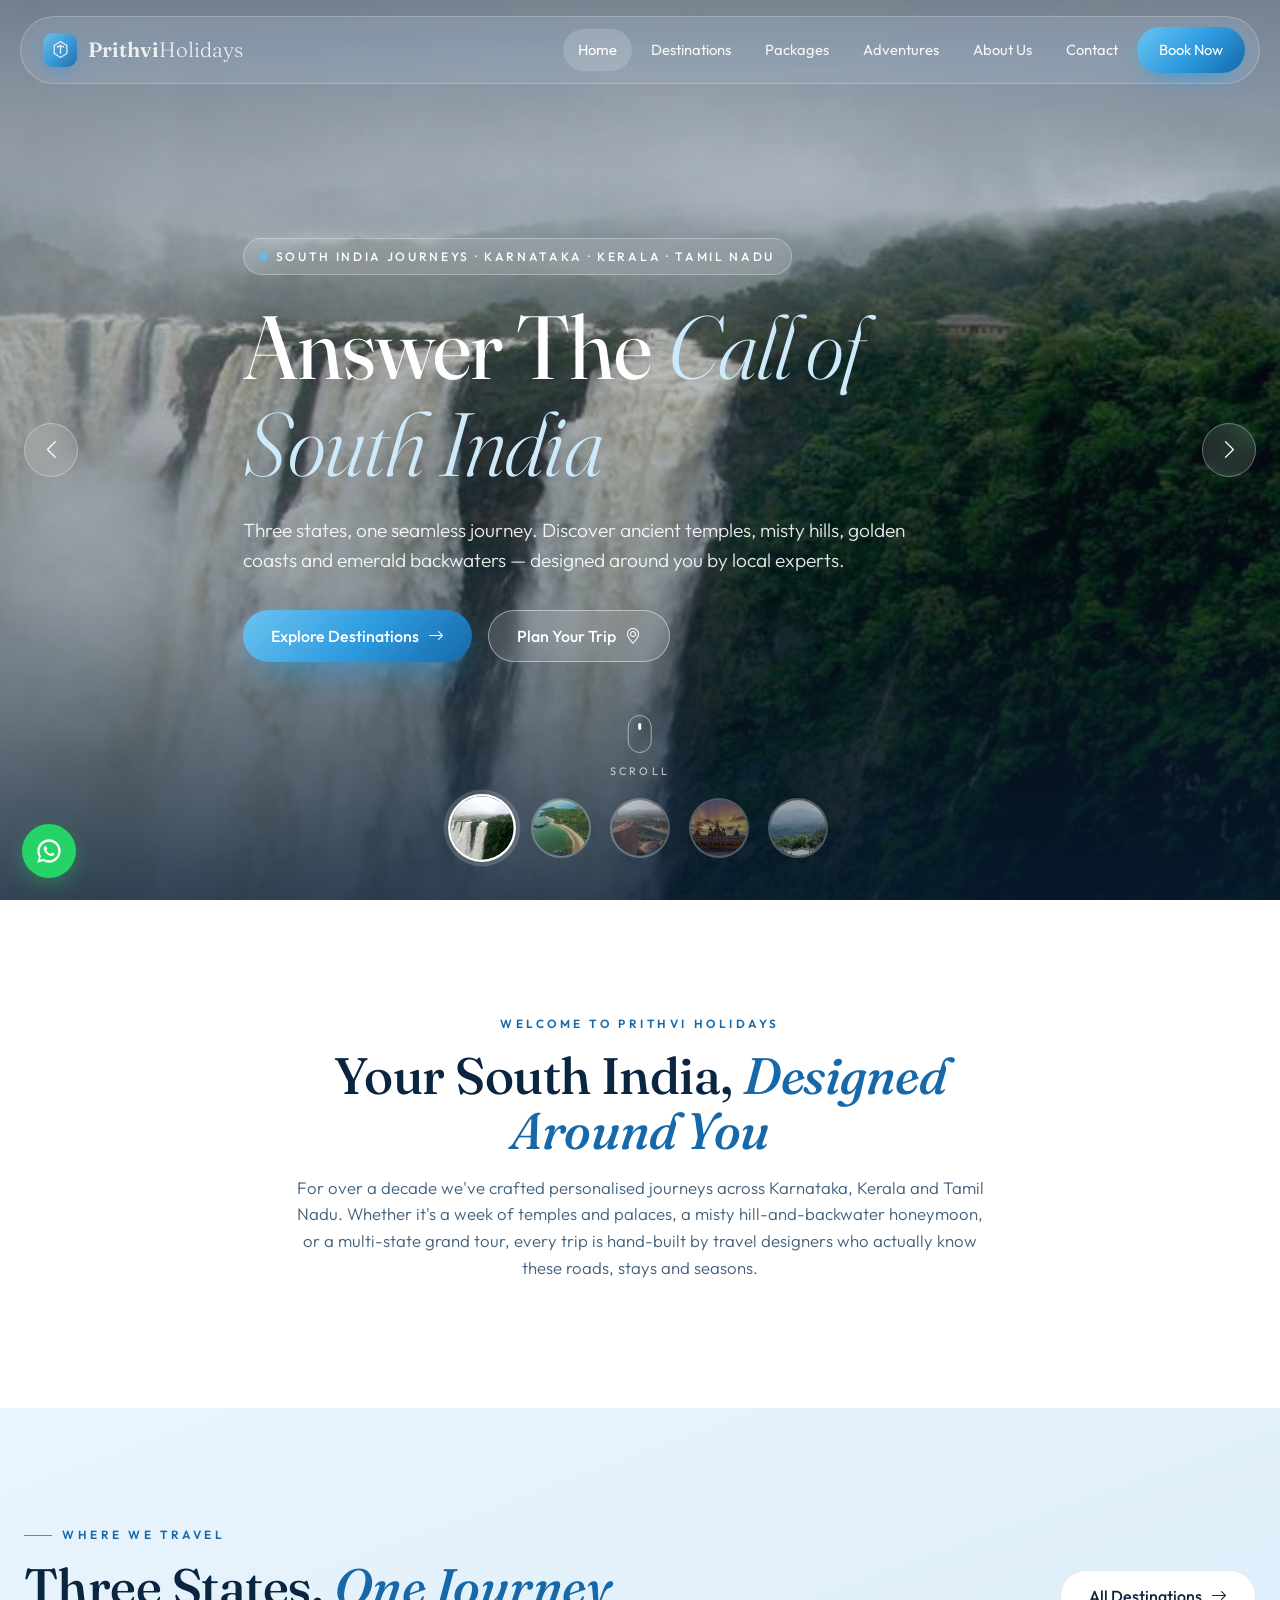
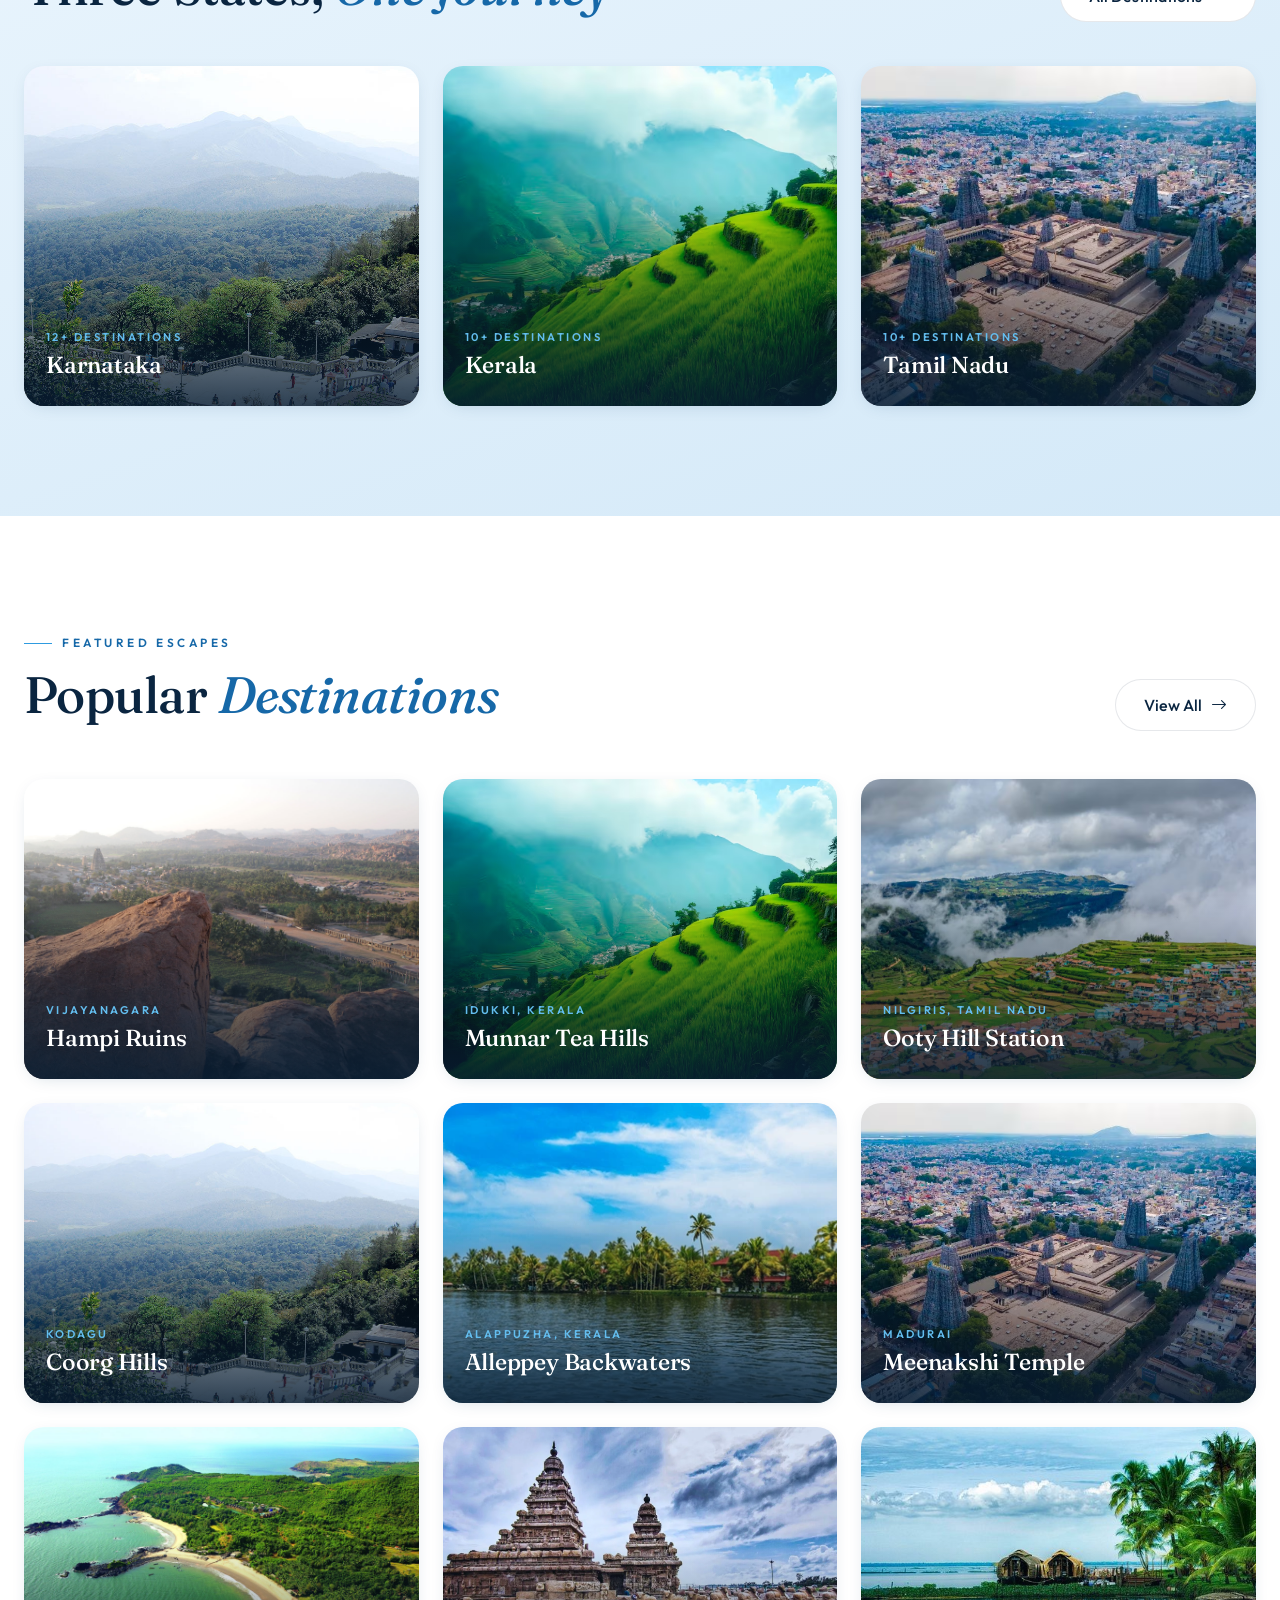
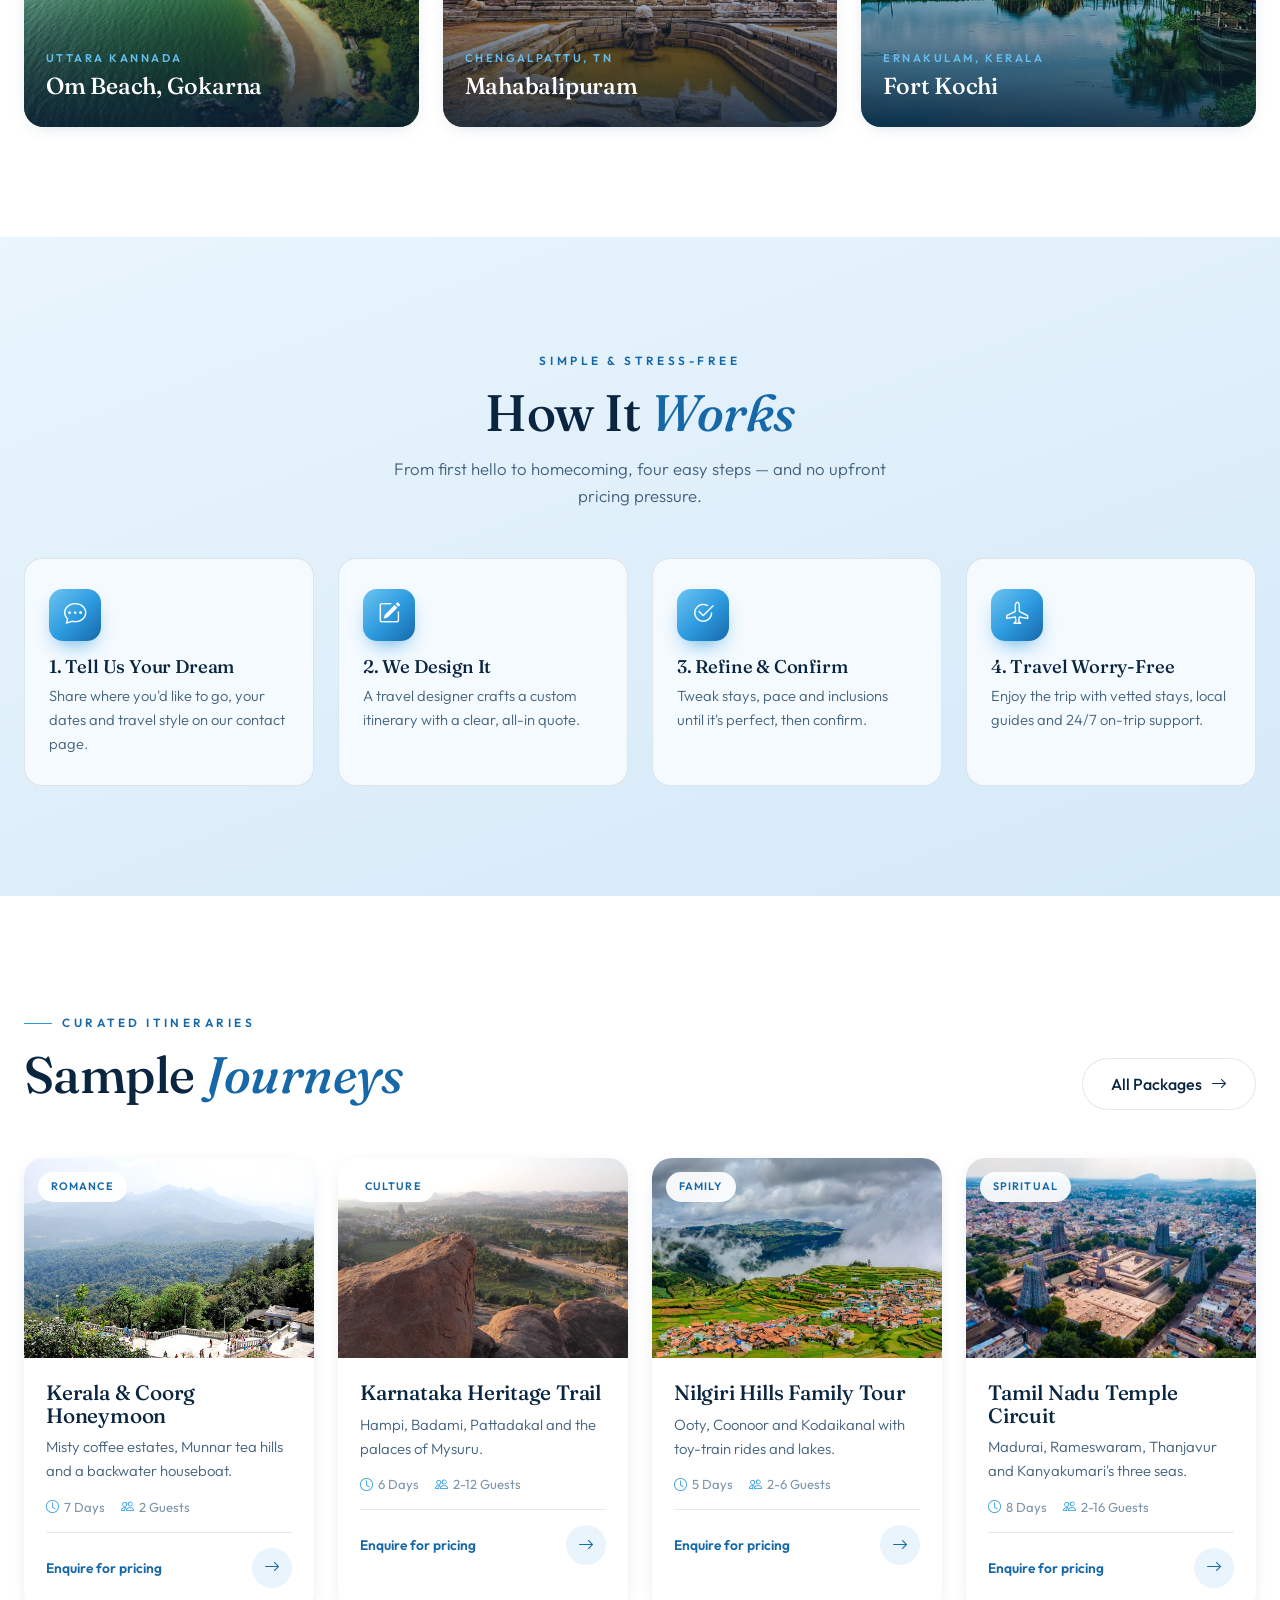
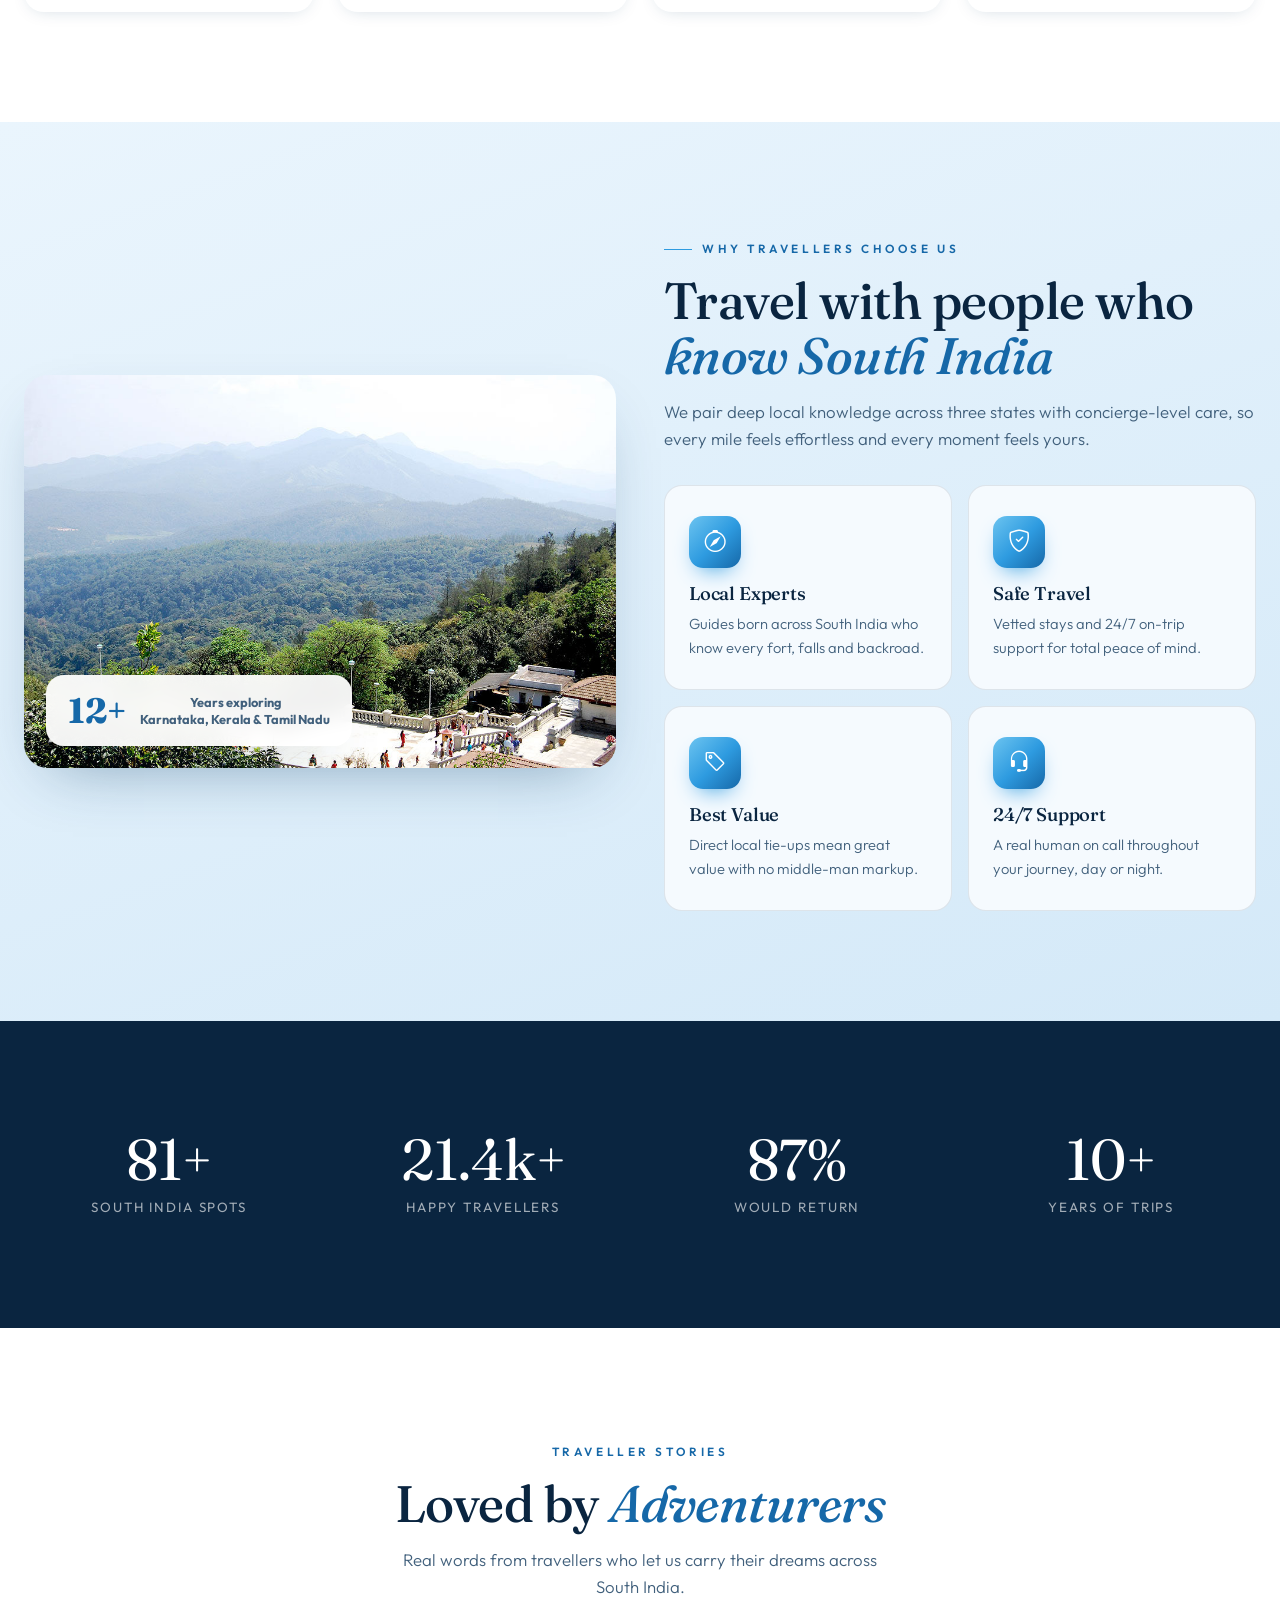
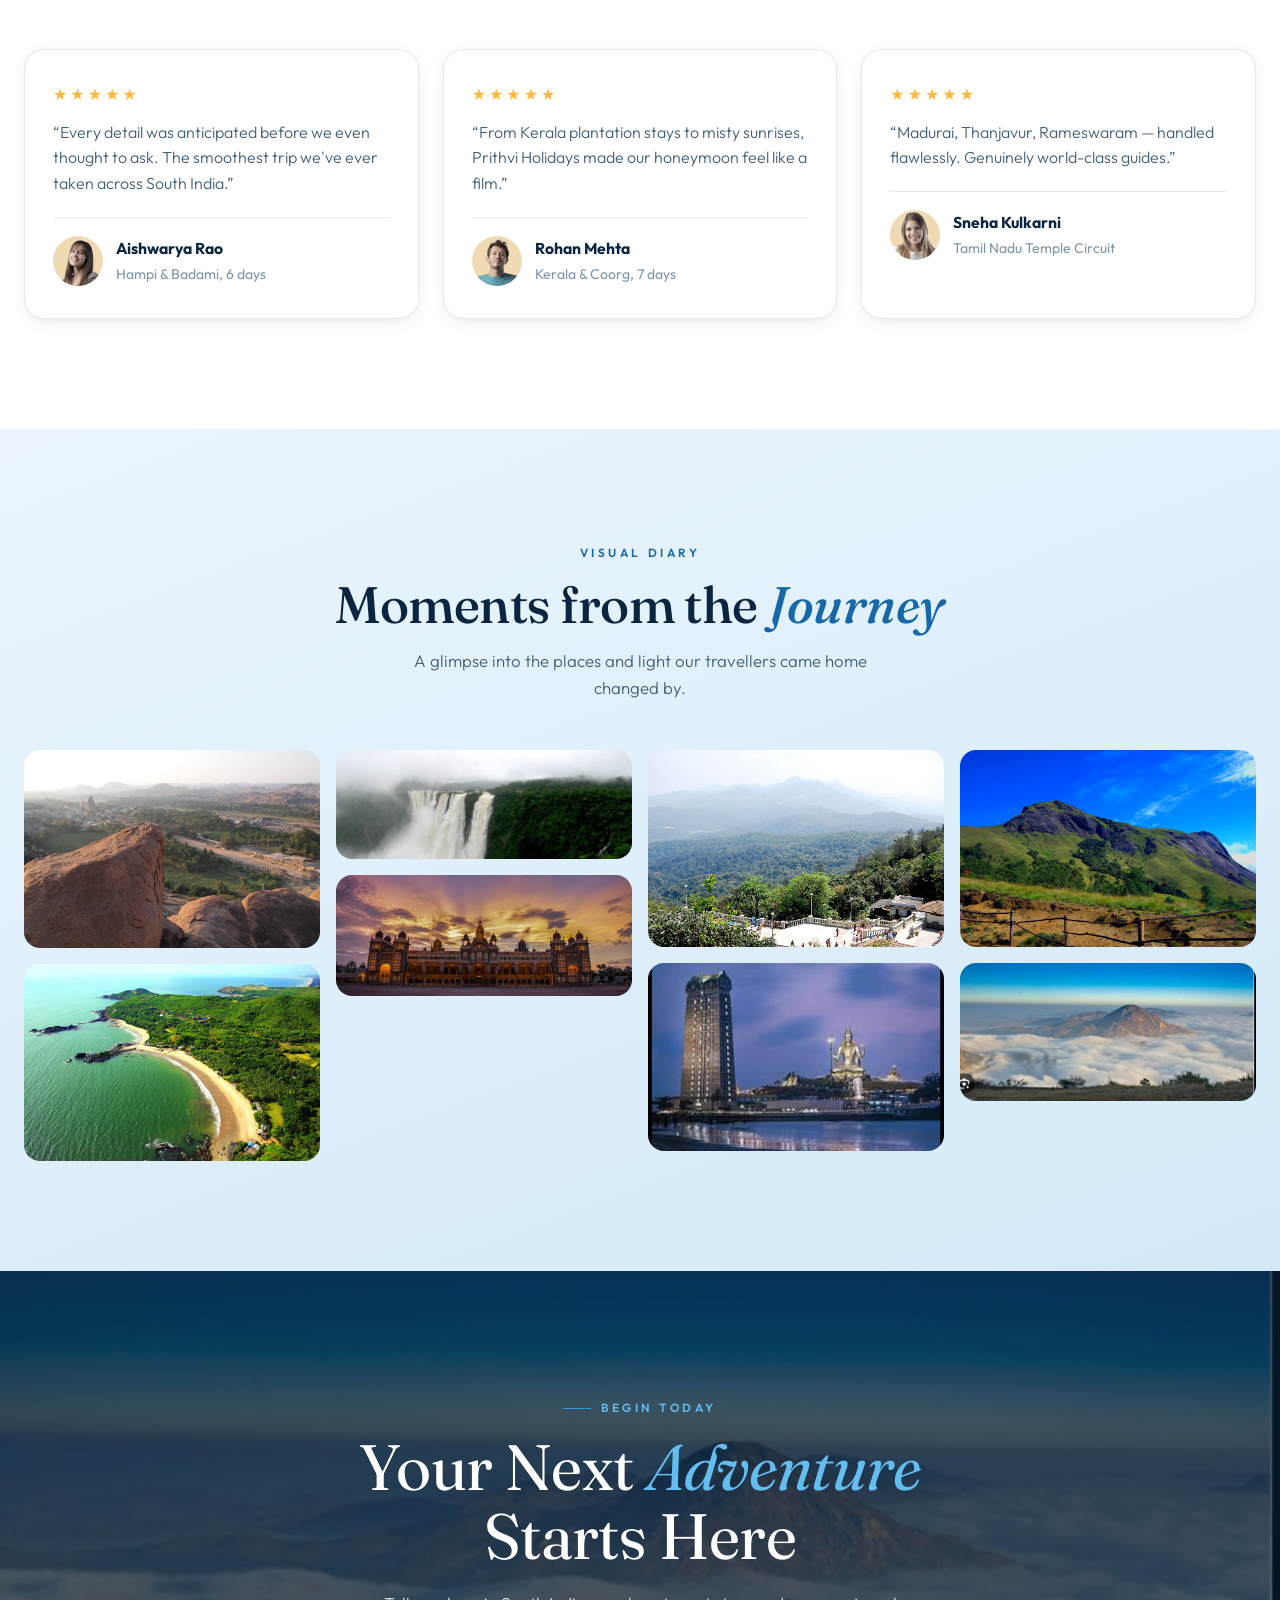
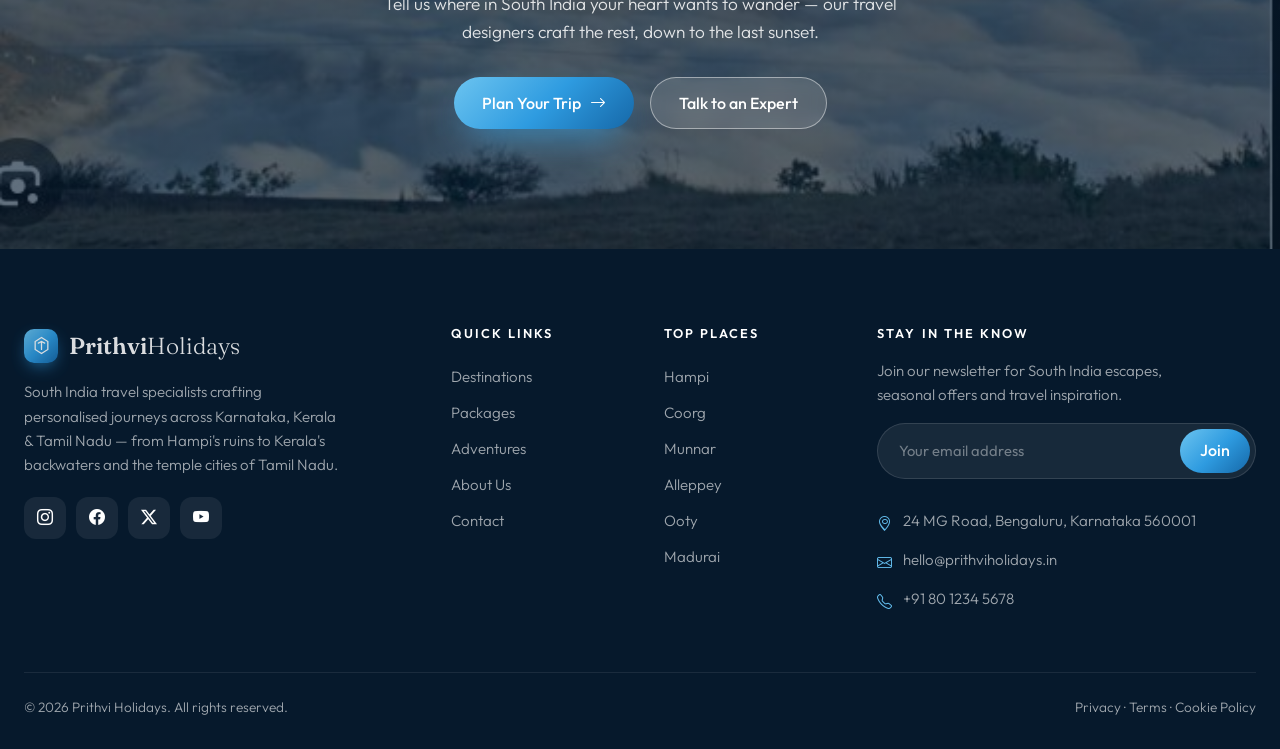
==== index.html @ b93d8d81 "first commit" ====
<!DOCTYPE html>
<html lang="en">
<head>
<meta charset="UTF-8">
<meta name="viewport" content="width=device-width, initial-scale=1.0">
<title>South India Travel &amp; Tours — Prithvi Holidays</title>
<meta name="description" content="Discover Karnataka, Kerala and Tamil Nadu with Prithvi Holidays — South India travel specialists. Hampi, Coorg, Munnar, Alleppey, Ooty, Madurai and more.">
<link rel="preconnect" href="https://fonts.googleapis.com">
<link rel="preconnect" href="https://fonts.gstatic.com" crossorigin>
<link href="https://fonts.googleapis.com/css2?family=Fraunces:ital,opsz,wght@0,9..144,300..600;1,9..144,400..500&family=Outfit:wght@300;400;500;600;700&display=swap" rel="stylesheet">
<link href="vendor/bootstrap/css/bootstrap.min.css" rel="stylesheet">
<link href="vendor/bootstrap-icons/bootstrap-icons.min.css" rel="stylesheet">
<link href="css/style.css" rel="stylesheet">
</head>
<body>
<div id="loader"><div class="mk"><span class="dot"></span>Prithvi Holidays</div><div class="bar"><span></span></div></div>

<nav class="navbar fixed-top">
  <div class="nav-shell">
    <a href="index.html" class="brand">
      <span class="glyph"><svg width="19" height="19" viewBox="0 0 24 24" fill="none"><path d="M12 2L4 7v10l8 5 8-5V7l-8-5z" stroke="#fff" stroke-width="1.6"/><path d="M12 7v10M8 9l4-2 4 2" stroke="#fff" stroke-width="1.6" stroke-linecap="round"/></svg></span>
      <span><b>Prithvi</b>Holidays</span>
    </a>
    <div class="nav-menu">
      <a href="index.html" class="active">Home</a><a href="destinations.html" class="">Destinations</a><a href="packages.html" class="">Packages</a><a href="adventures.html" class="">Adventures</a><a href="about.html" class="">About Us</a><a href="contact.html" class="">Contact</a>
      <a href="contact.html" class="nav-cta">Book Now</a>
    </div>
    <button class="nav-toggle" aria-label="Menu"><span></span><span></span><span></span></button>
  </div>
</nav>

<section class="hero">
  <div id="heroCarousel" class="carousel slide carousel-fade" data-bs-ride="carousel">
    <div class="carousel-inner"><div class="carousel-item active" data-bs-interval="5000"><div class="hero-slide" style="background-image:url('images/jogfalls.jpg')"></div></div><div class="carousel-item " data-bs-interval="5000"><div class="hero-slide" style="background-image:url('images/ombeach.jpg')"></div></div><div class="carousel-item " data-bs-interval="5000"><div class="hero-slide" style="background-image:url('images/hampi.jpg')"></div></div><div class="carousel-item " data-bs-interval="5000"><div class="hero-slide" style="background-image:url('images/mysuru.jpg')"></div></div><div class="carousel-item " data-bs-interval="5000"><div class="hero-slide" style="background-image:url('images/kodagu.jpg')"></div></div></div>
    <button class="carousel-control-prev" type="button" data-bs-target="#heroCarousel" data-bs-slide="prev"><span class="ctrl"><i class="bi bi-chevron-left"></i></span></button>
    <button class="carousel-control-next" type="button" data-bs-target="#heroCarousel" data-bs-slide="next"><span class="ctrl"><i class="bi bi-chevron-right"></i></span></button>
  </div>
  <div class="hero-overlay"></div>
  <div class="hero-content"><div class="container-x">
    <span class="hero-tag"><span class="pin"></span>South India Journeys &middot; Karnataka &middot; Kerala &middot; Tamil Nadu</span>
    <h1>Answer The <em>Call of South India</em></h1>
    <p>Three states, one seamless journey. Discover ancient temples, misty hills, golden coasts and emerald backwaters — designed around you by local experts.</p>
    <div class="d-flex gap-3 flex-wrap">
      <a href="destinations.html" class="btn btn-grad">Explore Destinations <i class="bi bi-arrow-right"></i></a>
      <a href="contact.html" class="btn btn-ghost-light">Plan Your Trip <i class="bi bi-geo-alt"></i></a>
    </div>
  </div></div>
  <div class="carousel-indicators hero-indicators"><button type="button" data-bs-target="#heroCarousel" data-bs-slide-to="0" class="active" style="background-image:url('images/jogfalls.jpg')" aria-label="Slide 1"></button><button type="button" data-bs-target="#heroCarousel" data-bs-slide-to="1" class="" style="background-image:url('images/ombeach.jpg')" aria-label="Slide 2"></button><button type="button" data-bs-target="#heroCarousel" data-bs-slide-to="2" class="" style="background-image:url('images/hampi.jpg')" aria-label="Slide 3"></button><button type="button" data-bs-target="#heroCarousel" data-bs-slide-to="3" class="" style="background-image:url('images/mysuru.jpg')" aria-label="Slide 4"></button><button type="button" data-bs-target="#heroCarousel" data-bs-slide-to="4" class="" style="background-image:url('images/kodagu.jpg')" aria-label="Slide 5"></button></div>
  <div class="scroll-cue"><div class="mouse"></div>Scroll</div>
</section>

<section class="section"><div class="container-x">
  <div class="text-center center reveal" style="max-width:64ch;margin:0 auto">
    <span class="kicker">Welcome to Prithvi Holidays</span>
    <h2 class="sec-title">Your South India, <em>Designed Around You</em></h2>
    <p class="lead-soft mt-3">For over a decade we've crafted personalised journeys across Karnataka, Kerala and Tamil Nadu. Whether it's a week of temples and palaces, a misty hill-and-backwater honeymoon, or a multi-state grand tour, every trip is hand-built by travel designers who actually know these roads, stays and seasons.</p>
  </div>
</div></section>

<section class="section bg-soft"><div class="container-x">
  <div class="d-flex justify-content-between align-items-end flex-wrap gap-3 reveal" style="margin-bottom:44px">
    <div><span class="kicker">Where We Travel</span><h2 class="sec-title">Three States, <em>One Journey</em></h2></div>
    <a href="destinations.html" class="btn btn-outline-ink">All Destinations <i class="bi bi-arrow-right"></i></a>
  </div>
  <div class="row g-4"><div class="col-lg-4 col-md-6"><a class="dest-card reveal" data-d="0" href="destinations.html" style="min-height:340px">
      <div class="ph" style="background-image:url('images/kodagu.jpg')"></div>
      <div class="meta">
        <div class="region">12+ destinations</div><h3>Karnataka</h3>
        <div class="row"><span class="go">Explore Karnataka <i class="bi bi-arrow-right"></i></span></div>
      </div></a></div><div class="col-lg-4 col-md-6"><a class="dest-card reveal" data-d="1" href="destinations.html" style="min-height:340px">
      <div class="ph" style="background-image:url('images/munnar.jpg')"></div>
      <div class="meta">
        <div class="region">10+ destinations</div><h3>Kerala</h3>
        <div class="row"><span class="go">Explore Kerala <i class="bi bi-arrow-right"></i></span></div>
      </div></a></div><div class="col-lg-4 col-md-6"><a class="dest-card reveal" data-d="2" href="destinations.html" style="min-height:340px">
      <div class="ph" style="background-image:url('images/madurai.jpg')"></div>
      <div class="meta">
        <div class="region">10+ destinations</div><h3>Tamil Nadu</h3>
        <div class="row"><span class="go">Explore Tamil Nadu <i class="bi bi-arrow-right"></i></span></div>
      </div></a></div></div>
</div></section>

<section class="section"><div class="container-x">
  <div class="d-flex justify-content-between align-items-end flex-wrap gap-3 reveal" style="margin-bottom:48px">
    <div><span class="kicker">Featured Escapes</span><h2 class="sec-title">Popular <em>Destinations</em></h2></div>
    <a href="destinations.html" class="btn btn-outline-ink">View All <i class="bi bi-arrow-right"></i></a>
  </div>
  <div class="row g-4"><div class="col-lg-4 col-md-6"><a class="dest-card reveal" data-d="0" href="contact.html">
      <div class="ph" style="background-image:url('images/hampi.jpg')"></div>
      <div class="meta">
        <div class="region">Vijayanagara</div><h3>Hampi Ruins</h3>
        <div class="row"><span class="go">Plan this trip <i class="bi bi-arrow-right"></i></span><span class="stars">&#9733;&#9733;&#9733;&#9733;&#9733;</span></div>
      </div></a></div><div class="col-lg-4 col-md-6"><a class="dest-card reveal" data-d="1" href="contact.html">
      <div class="ph" style="background-image:url('images/munnar.jpg')"></div>
      <div class="meta">
        <div class="region">Idukki, Kerala</div><h3>Munnar Tea Hills</h3>
        <div class="row"><span class="go">Plan this trip <i class="bi bi-arrow-right"></i></span><span class="stars">&#9733;&#9733;&#9733;&#9733;&#9733;</span></div>
      </div></a></div><div class="col-lg-4 col-md-6"><a class="dest-card reveal" data-d="2" href="contact.html">
      <div class="ph" style="background-image:url('images/ooty.jpg')"></div>
      <div class="meta">
        <div class="region">Nilgiris, Tamil Nadu</div><h3>Ooty Hill Station</h3>
        <div class="row"><span class="go">Plan this trip <i class="bi bi-arrow-right"></i></span><span class="stars">&#9733;&#9733;&#9733;&#9733;&#9733;</span></div>
      </div></a></div><div class="col-lg-4 col-md-6"><a class="dest-card reveal" data-d="0" href="contact.html">
      <div class="ph" style="background-image:url('images/kodagu.jpg')"></div>
      <div class="meta">
        <div class="region">Kodagu</div><h3>Coorg Hills</h3>
        <div class="row"><span class="go">Plan this trip <i class="bi bi-arrow-right"></i></span><span class="stars">&#9733;&#9733;&#9733;&#9733;&#9733;</span></div>
      </div></a></div><div class="col-lg-4 col-md-6"><a class="dest-card reveal" data-d="1" href="contact.html">
      <div class="ph" style="background-image:url('images/alleppey.jpg')"></div>
      <div class="meta">
        <div class="region">Alappuzha, Kerala</div><h3>Alleppey Backwaters</h3>
        <div class="row"><span class="go">Plan this trip <i class="bi bi-arrow-right"></i></span><span class="stars">&#9733;&#9733;&#9733;&#9733;&#9733;</span></div>
      </div></a></div><div class="col-lg-4 col-md-6"><a class="dest-card reveal" data-d="2" href="contact.html">
      <div class="ph" style="background-image:url('images/madurai.jpg')"></div>
      <div class="meta">
        <div class="region">Madurai</div><h3>Meenakshi Temple</h3>
        <div class="row"><span class="go">Plan this trip <i class="bi bi-arrow-right"></i></span><span class="stars">&#9733;&#9733;&#9733;&#9733;&#9733;</span></div>
      </div></a></div><div class="col-lg-4 col-md-6"><a class="dest-card reveal" data-d="0" href="contact.html">
      <div class="ph" style="background-image:url('images/ombeach.jpg')"></div>
      <div class="meta">
        <div class="region">Uttara Kannada</div><h3>Om Beach, Gokarna</h3>
        <div class="row"><span class="go">Plan this trip <i class="bi bi-arrow-right"></i></span><span class="stars">&#9733;&#9733;&#9733;&#9733;&#9733;</span></div>
      </div></a></div><div class="col-lg-4 col-md-6"><a class="dest-card reveal" data-d="1" href="contact.html">
      <div class="ph" style="background-image:url('images/mahabalipuram.jpg')"></div>
      <div class="meta">
        <div class="region">Chengalpattu, TN</div><h3>Mahabalipuram</h3>
        <div class="row"><span class="go">Plan this trip <i class="bi bi-arrow-right"></i></span><span class="stars">&#9733;&#9733;&#9733;&#9733;&#9733;</span></div>
      </div></a></div><div class="col-lg-4 col-md-6"><a class="dest-card reveal" data-d="2" href="contact.html">
      <div class="ph" style="background-image:url('images/kochi.jpg')"></div>
      <div class="meta">
        <div class="region">Ernakulam, Kerala</div><h3>Fort Kochi</h3>
        <div class="row"><span class="go">Plan this trip <i class="bi bi-arrow-right"></i></span><span class="stars">&#9733;&#9733;&#9733;&#9733;&#9733;</span></div>
      </div></a></div></div>
</div></section>

<section class="section bg-soft"><div class="container-x">
  <div class="text-center center reveal" style="margin-bottom:48px">
    <span class="kicker">Simple &amp; Stress-Free</span>
    <h2 class="sec-title">How It <em>Works</em></h2>
    <p class="lead-soft mt-3 mx-auto" style="max-width:46ch">From first hello to homecoming, four easy steps — and no upfront pricing pressure.</p></div>
  <div class="row g-4">
    <div class="col-lg-3 col-md-6"><div class="feature reveal" data-d="0"><div class="ic"><i class="bi bi-chat-dots"></i></div><h4>1. Tell Us Your Dream</h4><p>Share where you'd like to go, your dates and travel style on our contact page.</p></div></div>
    <div class="col-lg-3 col-md-6"><div class="feature reveal" data-d="1"><div class="ic"><i class="bi bi-pencil-square"></i></div><h4>2. We Design It</h4><p>A travel designer crafts a custom itinerary with a clear, all-in quote.</p></div></div>
    <div class="col-lg-3 col-md-6"><div class="feature reveal" data-d="2"><div class="ic"><i class="bi bi-check2-circle"></i></div><h4>3. Refine &amp; Confirm</h4><p>Tweak stays, pace and inclusions until it's perfect, then confirm.</p></div></div>
    <div class="col-lg-3 col-md-6"><div class="feature reveal" data-d="3"><div class="ic"><i class="bi bi-airplane"></i></div><h4>4. Travel Worry-Free</h4><p>Enjoy the trip with vetted stays, local guides and 24/7 on-trip support.</p></div></div>
  </div>
</div></section>

<section class="section"><div class="container-x">
  <div class="d-flex justify-content-between align-items-end flex-wrap gap-3 reveal" style="margin-bottom:48px">
    <div><span class="kicker">Curated Itineraries</span><h2 class="sec-title">Sample <em>Journeys</em></h2></div>
    <a href="packages.html" class="btn btn-outline-ink">All Packages <i class="bi bi-arrow-right"></i></a>
  </div>
  <div class="row g-4"><div class="col-lg-3 col-md-6"><div class="pkg-card reveal" data-d="0">
      <div class="img"><div class="ph" style="background-image:url('images/kodagu.jpg')"></div><span class="tag">Romance</span></div>
      <div class="body">
        <h3>Kerala &amp; Coorg Honeymoon</h3><p>Misty coffee estates, Munnar tea hills and a backwater houseboat.</p>
        <div class="meta-row"><span><i class="bi bi-clock"></i>7 Days</span><span><i class="bi bi-people"></i>2 Guests</span></div>
        <div class="ft"><span class="enq">Enquire for pricing</span>
        <a href="contact.html" aria-label="Enquire"><i class="bi bi-arrow-right"></i></a></div>
      </div></div></div><div class="col-lg-3 col-md-6"><div class="pkg-card reveal" data-d="1">
      <div class="img"><div class="ph" style="background-image:url('images/hampi.jpg')"></div><span class="tag">Culture</span></div>
      <div class="body">
        <h3>Karnataka Heritage Trail</h3><p>Hampi, Badami, Pattadakal and the palaces of Mysuru.</p>
        <div class="meta-row"><span><i class="bi bi-clock"></i>6 Days</span><span><i class="bi bi-people"></i>2-12 Guests</span></div>
        <div class="ft"><span class="enq">Enquire for pricing</span>
        <a href="contact.html" aria-label="Enquire"><i class="bi bi-arrow-right"></i></a></div>
      </div></div></div><div class="col-lg-3 col-md-6"><div class="pkg-card reveal" data-d="2">
      <div class="img"><div class="ph" style="background-image:url('images/ooty.jpg')"></div><span class="tag">Family</span></div>
      <div class="body">
        <h3>Nilgiri Hills Family Tour</h3><p>Ooty, Coonoor and Kodaikanal with toy-train rides and lakes.</p>
        <div class="meta-row"><span><i class="bi bi-clock"></i>5 Days</span><span><i class="bi bi-people"></i>2-6 Guests</span></div>
        <div class="ft"><span class="enq">Enquire for pricing</span>
        <a href="contact.html" aria-label="Enquire"><i class="bi bi-arrow-right"></i></a></div>
      </div></div></div><div class="col-lg-3 col-md-6"><div class="pkg-card reveal" data-d="3">
      <div class="img"><div class="ph" style="background-image:url('images/madurai.jpg')"></div><span class="tag">Spiritual</span></div>
      <div class="body">
        <h3>Tamil Nadu Temple Circuit</h3><p>Madurai, Rameswaram, Thanjavur and Kanyakumari's three seas.</p>
        <div class="meta-row"><span><i class="bi bi-clock"></i>8 Days</span><span><i class="bi bi-people"></i>2-16 Guests</span></div>
        <div class="ft"><span class="enq">Enquire for pricing</span>
        <a href="contact.html" aria-label="Enquire"><i class="bi bi-arrow-right"></i></a></div>
      </div></div></div></div>
</div></section>

<section class="section bg-soft">
  <div class="container-x">
    <div class="row g-5 align-items-center">
      <div class="col-lg-6 reveal">
        <div class="frame"><img src="images/kodagu.jpg" alt="Travel across South India">
          <div class="badge"><span class="num">12+</span><span class="lbl">Years exploring<br>Karnataka, Kerala &amp; Tamil Nadu</span></div></div>
      </div>
      <div class="col-lg-6 reveal" data-d="1">
        <span class="kicker">Why Travellers Choose Us</span>
        <h2 class="sec-title">Travel with people who <em>know South India</em></h2>
        <p class="lead-soft mt-3">We pair deep local knowledge across three states with concierge-level care, so every mile feels effortless and every moment feels yours.</p>
        <div class="row g-3 mt-2"><div class="col-sm-6"><div class="feature reveal" data-d="0"><div class="ic"><i class="bi bi-compass"></i></div><h4>Local Experts</h4><p>Guides born across South India who know every fort, falls and backroad.</p></div></div><div class="col-sm-6"><div class="feature reveal" data-d="1"><div class="ic"><i class="bi bi-shield-check"></i></div><h4>Safe Travel</h4><p>Vetted stays and 24/7 on-trip support for total peace of mind.</p></div></div><div class="col-sm-6"><div class="feature reveal" data-d="0"><div class="ic"><i class="bi bi-tag"></i></div><h4>Best Value</h4><p>Direct local tie-ups mean great value with no middle-man markup.</p></div></div><div class="col-sm-6"><div class="feature reveal" data-d="1"><div class="ic"><i class="bi bi-headset"></i></div><h4>24/7 Support</h4><p>A real human on call throughout your journey, day or night.</p></div></div></div>
      </div>
    </div>
  </div>
</section>

<section class="section bg-ink"><div class="container-x"><div class="row g-4 text-center"><div class="col-6 col-md-3 stat reveal" data-d="0"><div class="n" data-to="90" data-suf="+">0</div><div class="l">South India Spots</div></div><div class="col-6 col-md-3 stat reveal" data-d="1"><div class="n" data-to="24000" data-suf="+">0</div><div class="l">Happy Travellers</div></div><div class="col-6 col-md-3 stat reveal" data-d="2"><div class="n" data-to="98" data-suf="%">0</div><div class="l">Would Return</div></div><div class="col-6 col-md-3 stat reveal" data-d="3"><div class="n" data-to="12" data-suf="+">0</div><div class="l">Years of Trips</div></div></div></div></section>

<section class="section">
  <div class="container-x">
    <div class="text-center center reveal" style="margin-bottom:48px">
      <span class="kicker">Traveller Stories</span>
      <h2 class="sec-title">Loved by <em>Adventurers</em></h2>
      <p class="lead-soft mt-3 mx-auto" style="max-width:46ch">Real words from travellers who let us carry their dreams across South India.</p></div>
    <div class="row g-4"><div class="col-lg-4"><div class="tst reveal" data-d="0">
      <div class="stars">&#9733;&#9733;&#9733;&#9733;&#9733;</div><p>&ldquo;Every detail was anticipated before we even thought to ask. The smoothest trip we've ever taken across South India.&rdquo;</p>
      <div class="who"><img src="images/avatar-1.png" alt="Aishwarya Rao"><div><b>Aishwarya Rao</b><small>Hampi &amp; Badami, 6 days</small></div></div></div></div><div class="col-lg-4"><div class="tst reveal" data-d="1">
      <div class="stars">&#9733;&#9733;&#9733;&#9733;&#9733;</div><p>&ldquo;From Kerala plantation stays to misty sunrises, Prithvi Holidays made our honeymoon feel like a film.&rdquo;</p>
      <div class="who"><img src="images/avatar-2.png" alt="Rohan Mehta"><div><b>Rohan Mehta</b><small>Kerala &amp; Coorg, 7 days</small></div></div></div></div><div class="col-lg-4"><div class="tst reveal" data-d="2">
      <div class="stars">&#9733;&#9733;&#9733;&#9733;&#9733;</div><p>&ldquo;Madurai, Thanjavur, Rameswaram — handled flawlessly. Genuinely world-class guides.&rdquo;</p>
      <div class="who"><img src="images/avatar-3.png" alt="Sneha Kulkarni"><div><b>Sneha Kulkarni</b><small>Tamil Nadu Temple Circuit</small></div></div></div></div></div>
  </div>
</section>

<section class="section bg-soft">
  <div class="container-x">
    <div class="text-center center reveal" style="margin-bottom:48px">
      <span class="kicker">Visual Diary</span>
      <h2 class="sec-title">Moments from the <em>Journey</em></h2>
      <p class="lead-soft mt-3 mx-auto" style="max-width:46ch">A glimpse into the places and light our travellers came home changed by.</p></div>
    <div class="gallery reveal"><a class="g" href="destinations.html"><img src="images/hampi.jpg" alt="Hampi"><span>Hampi</span></a><a class="g" href="destinations.html"><img src="images/ombeach.jpg" alt="Om Beach"><span>Om Beach</span></a><a class="g" href="destinations.html"><img src="images/jogfalls.jpg" alt="Jog Falls"><span>Jog Falls</span></a><a class="g" href="destinations.html"><img src="images/mysuru.jpg" alt="Mysore Palace"><span>Mysore Palace</span></a><a class="g" href="destinations.html"><img src="images/kodagu.jpg" alt="Coorg"><span>Coorg</span></a><a class="g" href="destinations.html"><img src="images/murudeshwara.jpg" alt="Murudeshwara"><span>Murudeshwara</span></a><a class="g" href="destinations.html"><img src="images/westrenghats.jpg" alt="Western Ghats"><span>Western Ghats</span></a><a class="g" href="destinations.html"><img src="images/nandihills.jpg" alt="Nandi Hills"><span>Nandi Hills</span></a></div>
  </div>
</section>

<section class="cta">
      <div class="bg" style="background-image:url('images/nandihills.jpg')"></div>
      <div class="inner"><div class="container-x reveal">
        <span class="kicker center" style="color:var(--blue-bright)">Begin Today</span>
        <h2>Your Next <em>Adventure</em> Starts Here</h2>
        <p>Tell us where in South India your heart wants to wander — our travel designers craft the rest, down to the last sunset.</p>
        <div class="d-flex gap-3 justify-content-center flex-wrap">
          <a href="contact.html" class="btn btn-grad">Plan Your Trip <i class="bi bi-arrow-right"></i></a>
          <a href="tel:+918012345678" class="btn btn-ghost-light">Talk to an Expert</a>
        </div></div></div></section>

<footer>
  <div class="container-x">
    <div class="row g-5">
      <div class="col-lg-4 col-md-6">
        <div class="brand"><span class="glyph"><svg width="19" height="19" viewBox="0 0 24 24" fill="none"><path d="M12 2L4 7v10l8 5 8-5V7l-8-5z" stroke="#fff" stroke-width="1.6"/><path d="M12 7v10M8 9l4-2 4 2" stroke="#fff" stroke-width="1.6" stroke-linecap="round"/></svg></span><span><b>Prithvi</b>Holidays</span></div>
        <p class="about">South India travel specialists crafting personalised journeys across Karnataka, Kerala &amp; Tamil Nadu &mdash; from Hampi's ruins to Kerala's backwaters and the temple cities of Tamil Nadu.</p>
        <div class="socials">
          <a href="#"><i class="bi bi-instagram"></i></a><a href="#"><i class="bi bi-facebook"></i></a>
          <a href="#"><i class="bi bi-twitter-x"></i></a><a href="#"><i class="bi bi-youtube"></i></a>
        </div>
      </div>
      <div class="col-lg-2 col-md-6 col-6">
        <h5>Quick Links</h5>
        <div class="foot-links">
          <a href="destinations.html">Destinations</a><a href="packages.html">Packages</a>
          <a href="adventures.html">Adventures</a><a href="about.html">About Us</a><a href="contact.html">Contact</a>
        </div>
      </div>
      <div class="col-lg-2 col-md-6 col-6">
        <h5>Top Places</h5>
        <div class="foot-links">
          <a href="destinations.html">Hampi</a><a href="destinations.html">Coorg</a>
          <a href="destinations.html">Munnar</a><a href="destinations.html">Alleppey</a><a href="destinations.html">Ooty</a><a href="destinations.html">Madurai</a>
        </div>
      </div>
      <div class="col-lg-4 col-md-6 news">
        <h5>Stay in the Know</h5>
        <p class="about mb-3">Join our newsletter for South India escapes, seasonal offers and travel inspiration.</p>
        <div class="field"><input type="email" id="newsEmail" placeholder="Your email address"><button id="newsBtn">Join</button></div>
        <div class="ok" id="newsOk">Welcome aboard — check your inbox &#10022;</div>
        <div class="foot-contact mt-4">
          <div><i class="bi bi-geo-alt"></i> 24 MG Road, Bengaluru, Karnataka 560001</div>
          <div><i class="bi bi-envelope"></i> hello@prithviholidays.in</div>
          <div><i class="bi bi-telephone"></i> +91 80 1234 5678</div>
        </div>
      </div>
    </div>
    <div class="foot-bottom">
      <span>&copy; <span id="year">2026</span> Prithvi Holidays. All rights reserved.</span>
      <span>Privacy &middot; Terms &middot; Cookie Policy</span>
    </div>
  </div>
</footer>
<button class="to-top" aria-label="Back to top"><i class="bi bi-arrow-up"></i></button>
<a href="https://wa.me/7868006068" class="whatsapp-float" target="_blank" rel="noopener" aria-label="Chat on WhatsApp">
  <svg xmlns="http://www.w3.org/2000/svg" viewBox="0 0 48 48" width="28" height="28" fill="#fff">
    <path d="M24 4C13 4 4 13 4 24c0 3.6 1 7 2.7 9.9L4 44l10.4-2.7C17.1 43 20.5 44 24 44c11 0 20-9 20-20S35 4 24 4zm0 36c-3.1 0-6.1-.8-8.7-2.4l-.6-.4-6.2 1.6 1.7-6-.4-.6C8.8 30.1 8 27.1 8 24 8 15.2 15.2 8 24 8s16 7.2 16 16-7.2 16-16 16zm8.8-11.8c-.5-.2-2.8-1.4-3.2-1.5-.4-.2-.7-.2-1 .2-.3.4-1.2 1.5-1.5 1.9-.3.3-.5.4-1 .1-.5-.2-2-.7-3.8-2.3-1.4-1.2-2.3-2.8-2.6-3.2-.3-.5 0-.7.2-1 .2-.2.5-.5.7-.8.2-.3.3-.5.4-.8.1-.3 0-.6-.1-.8-.1-.2-1-2.5-1.4-3.4-.4-.9-.7-.8-1-.8h-.9c-.3 0-.8.1-1.2.6-.4.5-1.6 1.5-1.6 3.8 0 2.2 1.6 4.4 1.9 4.7.2.3 3.1 4.8 7.6 6.7 1.1.5 1.9.7 2.6.9 1.1.3 2.1.3 2.9.2.9-.1 2.8-1.1 3.2-2.2.4-1.1.4-2 .3-2.2-.2-.2-.5-.3-1-.5z"/>
  </svg>
</a>
<script src="vendor/bootstrap/js/bootstrap.bundle.min.js"></script>
<script src="js/main.js"></script>
</body>
</html>
---- css/style.css ----
/* ====================================================================
   Prithvi Holidays Travel — shared styles (layered over Bootstrap 5)
==================================================================== */
:root{
  --white:#ffffff;
  --ink:#0a2540;
  --ink-soft:#41607c;
  --ink-faint:#7d96ab;
  --sky-50:#f5fafe;
  --sky-100:#e9f4fc;
  --sky-200:#d4e9f8;
  --blue:#2e9be0;
  --blue-deep:#1668a8;
  --blue-bright:#63bdee;
  --line:rgba(10,37,64,.10);
  --grad:linear-gradient(135deg,#6cc4f0 0%,#2e9be0 52%,#1668a8 100%);
  --grad-soft:linear-gradient(160deg,#eaf5fd 0%,#d4e9f8 100%);
  --shadow-sm:0 4px 18px -8px rgba(16,64,104,.25);
  --shadow:0 24px 60px -28px rgba(16,64,104,.45);
  --r:20px;
  --ease:cubic-bezier(.22,1,.36,1);
}
*{box-sizing:border-box}
body{font-family:'Outfit',system-ui,sans-serif;color:var(--ink);background:var(--white);line-height:1.6;-webkit-font-smoothing:antialiased;overflow-x:hidden}
h1,h2,h3,h4,h5{font-family:'Fraunces',Georgia,serif;font-weight:500;line-height:1.08;letter-spacing:-.01em}
a{text-decoration:none}
img{max-width:100%}
.fraunces{font-family:'Fraunces',Georgia,serif}
.text-blue{color:var(--blue-deep)!important}
section{position:relative}
.container-x{max-width:1280px;margin:0 auto;padding:0 24px}

/* kicker label */
.kicker{font-size:.74rem;letter-spacing:.3em;text-transform:uppercase;font-weight:600;color:var(--blue-deep);display:inline-flex;align-items:center;gap:10px;margin-bottom:14px}
.kicker::before{content:"";width:28px;height:1px;background:var(--blue)}
.center .kicker{justify-content:center}.center .kicker::before{display:none}
.sec-title{font-size:clamp(2rem,4.4vw,3.2rem);font-weight:500}
.sec-title em{font-style:italic;color:var(--blue-deep)}
.lead-soft{color:var(--ink-soft);font-weight:300;font-size:1.05rem}

/* ============ BUTTONS ============ */
.btn{border-radius:50px;font-family:'Outfit';font-weight:500;padding:13px 28px;transition:.4s var(--ease);border:none;display:inline-flex;align-items:center;gap:9px}
.btn-grad{background:var(--grad);color:#fff;box-shadow:0 16px 38px -14px var(--blue)}
.btn-grad:hover{transform:translateY(-3px);color:#fff;box-shadow:0 24px 48px -16px var(--blue)}
.btn-ghost-light{background:rgba(255,255,255,.12);color:#fff;border:1px solid rgba(255,255,255,.45);backdrop-filter:blur(8px)}
.btn-ghost-light:hover{background:rgba(255,255,255,.24);color:#fff;transform:translateY(-3px)}
.btn-outline-ink{border:1px solid var(--line);color:var(--ink);background:#fff}
.btn-outline-ink:hover{background:var(--ink);color:#fff;transform:translateY(-3px)}

/* ============ NAVBAR ============ */
.navbar{transition:.45s var(--ease);padding:0;z-index:1030}
.navbar .nav-shell{margin:16px auto;width:min(1280px,calc(100% - 40px));padding:10px 14px 10px 22px;border-radius:60px;display:flex;align-items:center;justify-content:space-between;
  background:rgba(255,255,255,.10);border:1px solid rgba(255,255,255,.22);backdrop-filter:blur(14px) saturate(140%);transition:.45s var(--ease)}
.navbar.scrolled .nav-shell{background:rgba(255,255,255,.9);border-color:var(--line);box-shadow:var(--shadow-sm)}
.brand{display:flex;align-items:center;gap:11px;font-family:'Fraunces',serif;font-size:1.3rem;color:#fff;transition:.4s}
.navbar.scrolled .brand{color:var(--ink)}
.brand .glyph{width:34px;height:34px;border-radius:10px;background:var(--grad);display:grid;place-items:center;flex:none;box-shadow:0 6px 18px -6px var(--blue)}
.brand b{font-weight:600}.brand span{font-weight:300;opacity:.85}
.nav-menu{display:flex;align-items:center;gap:4px}
.nav-menu a{color:rgba(255,255,255,.92);font-size:.92rem;padding:9px 15px;border-radius:30px;transition:.3s}
.navbar.scrolled .nav-menu a{color:var(--ink-soft)}
.nav-menu a:hover,.nav-menu a.active{background:rgba(255,255,255,.16);color:#fff}
.navbar.scrolled .nav-menu a:hover,.navbar.scrolled .nav-menu a.active{background:var(--sky-100);color:var(--blue-deep)}
.nav-cta{background:var(--grad)!important;color:#fff!important;padding:11px 22px!important;box-shadow:0 10px 26px -10px var(--blue)}
.nav-cta:hover{transform:translateY(-2px)}
.nav-toggle{display:none;background:none;border:none;flex-direction:column;gap:5px;padding:8px;cursor:pointer}
.nav-toggle span{width:24px;height:2px;background:#fff;border-radius:2px;transition:.3s}
.navbar.scrolled .nav-toggle span{background:var(--ink)}

@media(max-width:900px){
  .nav-toggle{display:flex;z-index:1040}
  .nav-menu{position:fixed;inset:0 0 0 auto;width:80%;max-width:330px;height:100vh;flex-direction:column;justify-content:center;align-items:flex-start;
    gap:6px;padding:48px;background:rgba(8,30,52,.97);backdrop-filter:blur(20px);transform:translateX(100%);transition:.5s var(--ease)}
  .nav-menu.open{transform:none}
  .nav-menu a{color:#fff!important;font-size:1.15rem;width:100%}
  .nav-toggle.x span:nth-child(1){transform:translateY(7px) rotate(45deg)}
  .nav-toggle.x span:nth-child(2){opacity:0}
  .nav-toggle.x span:nth-child(3){transform:translateY(-7px) rotate(-45deg)}
  .navbar.scrolled .nav-toggle.x span{background:#fff}
}

/* ============ HERO CAROUSEL ============ */
.hero{position:relative;height:100vh;min-height:660px;overflow:hidden}
.hero .carousel,.hero .carousel-inner,.hero .carousel-item{height:100%}
.hero-slide{height:100%;background-size:cover;background-position:center;transform:scale(1.05)}
.carousel-item.active .hero-slide{animation:kenburns 8s linear forwards}
@keyframes kenburns{from{transform:scale(1.05)}to{transform:scale(1.16)}}
.hero-overlay{position:absolute;inset:0;z-index:3;
  background:linear-gradient(180deg,rgba(8,30,52,.55) 0%,rgba(8,30,52,.2) 30%,rgba(8,30,52,.35) 65%,rgba(8,30,52,.8) 100%)}
.hero-content{position:absolute;inset:0;z-index:5;display:flex;align-items:center}
.hero-tag{display:inline-flex;align-items:center;gap:9px;padding:8px 16px;border-radius:40px;background:rgba(255,255,255,.13);border:1px solid rgba(255,255,255,.3);backdrop-filter:blur(8px);color:#fff;font-size:.76rem;letter-spacing:.22em;text-transform:uppercase;font-weight:500;margin-bottom:24px}
.hero-tag .pin{width:7px;height:7px;border-radius:50%;background:var(--blue-bright);box-shadow:0 0 12px var(--blue-bright);animation:blink 2s infinite}
@keyframes blink{50%{opacity:.35}}
.hero h1{font-size:clamp(2.7rem,7vw,6rem);color:#fff;font-weight:400;max-width:15ch;text-shadow:0 6px 40px rgba(0,0,0,.35)}
.hero h1 em{font-style:italic;font-weight:300;color:#cdeafb}
.hero p{color:rgba(255,255,255,.9);font-size:clamp(1rem,1.5vw,1.2rem);max-width:52ch;margin:22px 0 34px;font-weight:300}
/* circular thumbnail indicators */
.hero-indicators{position:absolute;bottom:42px;left:50%;transform:translateX(-50%);z-index:6;display:flex;gap:13px;margin:0}
.hero-indicators [data-bs-target]{width:56px;height:56px;border-radius:50%;background-size:cover;background-position:center;
  border:2px solid rgba(255,255,255,.45);opacity:.6;text-indent:0;transition:.4s var(--ease)}
.hero-indicators [data-bs-target].active{opacity:1;border-color:#fff;transform:scale(1.13);box-shadow:0 0 0 4px rgba(255,255,255,.16)}
/* arrows */
.hero .carousel-control-prev,.hero .carousel-control-next{width:auto;z-index:6;opacity:1}
.hero .carousel-control-prev{left:24px}.hero .carousel-control-next{right:24px}
.hero .ctrl{width:54px;height:54px;border-radius:50%;background:rgba(255,255,255,.12);border:1px solid rgba(255,255,255,.32);backdrop-filter:blur(8px);display:grid;place-items:center;transition:.35s var(--ease);font-size:1.3rem;color:#fff}
.hero .ctrl:hover{background:rgba(255,255,255,.26);transform:scale(1.08)}
.scroll-cue{position:absolute;bottom:120px;left:50%;transform:translateX(-50%);z-index:6;color:rgba(255,255,255,.7);font-size:.68rem;letter-spacing:.3em;text-transform:uppercase;display:flex;flex-direction:column;align-items:center;gap:10px}
.scroll-cue .mouse{width:24px;height:38px;border:1.5px solid rgba(255,255,255,.5);border-radius:14px;position:relative}
.scroll-cue .mouse::after{content:"";position:absolute;top:7px;left:50%;transform:translateX(-50%);width:3px;height:7px;background:#fff;border-radius:3px;animation:scrolldot 1.8s var(--ease) infinite}
@keyframes scrolldot{0%{opacity:0;top:7px}40%{opacity:1}80%{opacity:0;top:18px}}

/* page banner (inner pages) */
.page-hero{position:relative;height:54vh;min-height:420px;overflow:hidden;display:flex;align-items:center}
.page-hero .bg{position:absolute;inset:0;background-size:cover;background-position:center;animation:kenburns 16s var(--ease) infinite alternate}
.page-hero::after{content:"";position:absolute;inset:0;background:linear-gradient(180deg,rgba(8,30,52,.5),rgba(8,30,52,.72))}
.page-hero .inner{position:relative;z-index:3;color:#fff;width:100%}
.page-hero h1{font-size:clamp(2.4rem,5.5vw,4.2rem);font-weight:400}
.page-hero .crumb{color:rgba(255,255,255,.8);font-size:.9rem;letter-spacing:.05em;margin-top:12px}
.page-hero .crumb a{color:var(--blue-bright)}

/* ============ SECTIONS ============ */
.section{padding:110px 0}
.section.tight{padding:80px 0}
.bg-soft{background:var(--grad-soft)}
.bg-ink{background:var(--ink);color:#fff}

/* ============ CARDS ============ */
.dest-card{position:relative;border-radius:var(--r);overflow:hidden;min-height:300px;box-shadow:var(--shadow-sm);display:block;height:100%}
.dest-card .ph{position:absolute;inset:0;background-size:cover;background-position:center;transition:transform 1.1s var(--ease)}
.dest-card:hover .ph{transform:scale(1.1)}
.dest-card::after{content:"";position:absolute;inset:0;background:linear-gradient(180deg,transparent 38%,rgba(8,30,52,.85));transition:.4s}
.dest-card .meta{position:absolute;left:22px;right:22px;bottom:20px;z-index:2;color:#fff}
.dest-card .region{font-size:.7rem;letter-spacing:.22em;text-transform:uppercase;color:var(--blue-bright);font-weight:600}
.dest-card h3{font-size:1.45rem;margin:5px 0 2px;color:#fff}
.dest-card .row{display:flex;align-items:center;justify-content:space-between;margin-top:9px;max-height:0;opacity:0;overflow:hidden;transition:.5s var(--ease)}
.dest-card:hover .row{max-height:50px;opacity:1}
.dest-card .price{font-family:'Fraunces';font-size:1.1rem}
.dest-card .price small{font-family:'Outfit';font-size:.68rem;opacity:.75}
.dest-card .stars{color:#ffcf6b;letter-spacing:2px;font-size:.85rem}

.pkg-card{background:#fff;border-radius:var(--r);overflow:hidden;box-shadow:var(--shadow-sm);transition:.5s var(--ease);height:100%}
.pkg-card:hover{transform:translateY(-10px);box-shadow:var(--shadow)}
.pkg-card .img{height:200px;position:relative;overflow:hidden}
.pkg-card .img .ph{position:absolute;inset:0;background-size:cover;background-position:center;transition:transform 1s var(--ease)}
.pkg-card:hover .img .ph{transform:scale(1.12)}
.pkg-card .tag{position:absolute;top:14px;left:14px;background:rgba(255,255,255,.92);backdrop-filter:blur(6px);color:var(--blue-deep);font-size:.68rem;font-weight:600;letter-spacing:.1em;text-transform:uppercase;padding:6px 13px;border-radius:30px}
.pkg-card .body{padding:24px 22px}
.pkg-card h3{font-size:1.3rem}
.pkg-card p{color:var(--ink-soft);font-weight:300;font-size:.93rem;margin:8px 0 14px}
.pkg-card .meta-row{display:flex;gap:16px;color:var(--ink-faint);font-size:.82rem;margin-bottom:14px}
.pkg-card .meta-row i{color:var(--blue);margin-right:5px}
.pkg-card .ft{display:flex;align-items:center;justify-content:space-between;border-top:1px solid var(--line);padding-top:15px}
.pkg-card .ft .from{font-size:.7rem;color:var(--ink-faint);text-transform:uppercase;letter-spacing:.08em}
.pkg-card .ft .amt{font-family:'Fraunces';font-size:1.45rem}
.pkg-card .ft a{width:40px;height:40px;border-radius:50%;background:var(--sky-100);display:grid;place-items:center;color:var(--blue-deep);transition:.35s var(--ease)}
.pkg-card:hover .ft a{background:var(--grad);color:#fff;transform:rotate(-45deg)}

.feature{padding:30px 24px;border-radius:18px;background:var(--sky-50);border:1px solid var(--line);transition:.45s var(--ease);height:100%}
.feature:hover{background:#fff;box-shadow:var(--shadow);transform:translateY(-6px)}
.feature .ic{width:52px;height:52px;border-radius:14px;background:var(--grad);display:grid;place-items:center;color:#fff;font-size:1.4rem;margin-bottom:16px;box-shadow:0 10px 22px -10px var(--blue)}
.feature h4{font-size:1.15rem}
.feature p{color:var(--ink-soft);font-weight:300;font-size:.92rem;margin:6px 0 0}

.adv-card{position:relative;border-radius:var(--r);overflow:hidden;min-height:340px;display:flex;align-items:flex-end;box-shadow:var(--shadow-sm)}
.adv-card .ph{position:absolute;inset:0;background-size:cover;background-position:center;transition:transform 1.1s var(--ease)}
.adv-card:hover .ph{transform:scale(1.1)}
.adv-card::after{content:"";position:absolute;inset:0;background:linear-gradient(180deg,transparent 30%,rgba(8,30,52,.88))}
.adv-card .meta{position:relative;z-index:2;color:#fff;padding:26px}
.adv-card .ic{width:46px;height:46px;border-radius:12px;background:rgba(255,255,255,.16);border:1px solid rgba(255,255,255,.3);backdrop-filter:blur(6px);display:grid;place-items:center;font-size:1.2rem;margin-bottom:14px}
.adv-card h3{font-size:1.4rem;color:#fff}
.adv-card p{color:rgba(255,255,255,.85);font-weight:300;font-size:.92rem;margin-top:6px}

/* testimonials */
.tst{background:#fff;border:1px solid var(--line);border-radius:var(--r);padding:32px 28px;box-shadow:var(--shadow-sm);transition:.45s var(--ease);height:100%}
.tst:hover{transform:translateY(-8px);box-shadow:var(--shadow)}
.tst .stars{color:#ffb83d;letter-spacing:3px;margin-bottom:12px}
.tst p{color:var(--ink-soft);font-weight:300}
.tst .who{display:flex;align-items:center;gap:13px;margin-top:20px;padding-top:18px;border-top:1px solid var(--line)}
.tst .who img{width:50px;height:50px;border-radius:50%;object-fit:cover}
.tst .who b{display:block;font-size:.98rem}
.tst .who small{color:var(--ink-faint)}

/* team */
.team-card{text-align:center;background:#fff;border:1px solid var(--line);border-radius:var(--r);padding:34px 22px;box-shadow:var(--shadow-sm);transition:.45s var(--ease);height:100%}
.team-card:hover{transform:translateY(-8px);box-shadow:var(--shadow)}
.team-card img{width:130px;height:130px;border-radius:50%;object-fit:cover;border:4px solid var(--sky-100);margin-bottom:18px}
.team-card h4{font-size:1.2rem}
.team-card .role{color:var(--blue-deep);font-size:.85rem;letter-spacing:.08em;text-transform:uppercase;font-weight:600;margin-top:2px}
.team-card .soc{display:flex;justify-content:center;gap:10px;margin-top:16px}
.team-card .soc a{width:38px;height:38px;border-radius:50%;background:var(--sky-100);display:grid;place-items:center;color:var(--blue-deep);transition:.3s}
.team-card .soc a:hover{background:var(--grad);color:#fff}

/* stats */
.stat .n{font-family:'Fraunces';font-size:clamp(2.4rem,5vw,3.6rem);line-height:1;color:#fff}
.stat .l{color:rgba(255,255,255,.62);font-size:.84rem;letter-spacing:.14em;text-transform:uppercase;margin-top:8px}

/* gallery */
.gallery{column-count:4;column-gap:16px}
.gallery .g{break-inside:avoid;margin-bottom:16px;border-radius:16px;overflow:hidden;position:relative;display:block}
.gallery .g img{width:100%;display:block;transition:transform 1s var(--ease)}
.gallery .g:hover img{transform:scale(1.08)}
.gallery .g::after{content:"";position:absolute;inset:0;background:linear-gradient(180deg,transparent 55%,rgba(8,30,52,.6));opacity:0;transition:.4s}
.gallery .g:hover::after{opacity:1}
.gallery .g span{position:absolute;left:16px;bottom:14px;color:#fff;z-index:2;font-family:'Fraunces';font-size:1.05rem;opacity:0;transform:translateY(8px);transition:.4s}
.gallery .g:hover span{opacity:1;transform:none}
@media(max-width:992px){.gallery{column-count:3}}
@media(max-width:680px){.gallery{column-count:2}}

/* progress bars (why choose) */
.skill{margin-bottom:18px}
.skill .top{display:flex;justify-content:space-between;font-weight:500;font-size:.95rem;margin-bottom:7px}
.skill .bar{height:6px;border-radius:6px;background:var(--sky-100);overflow:hidden}
.skill .fill{height:100%;width:0;background:var(--grad);border-radius:6px;transition:width 1.4s var(--ease)}

/* about image frame */
.frame{position:relative;border-radius:24px;overflow:hidden;box-shadow:var(--shadow)}
.frame img{width:100%;display:block}
.frame .badge{position:absolute;left:22px;bottom:22px;background:rgba(255,255,255,.94);backdrop-filter:blur(8px);border-radius:18px;padding:18px 22px;box-shadow:var(--shadow);display:flex;align-items:center;gap:14px}
.frame .badge .num{font-family:'Fraunces';font-size:2.2rem;color:var(--blue-deep);line-height:1}
.frame .badge .lbl{font-size:.8rem;color:var(--ink-soft);line-height:1.3}

/* CTA */
.cta{position:relative;overflow:hidden}
.cta .bg{position:absolute;inset:0;background-size:cover;background-position:center;animation:kenburns 18s var(--ease) infinite alternate}
.cta::after{content:"";position:absolute;inset:0;background:linear-gradient(180deg,rgba(8,30,52,.78),rgba(8,30,52,.62))}
.cta .inner{position:relative;z-index:3;color:#fff;text-align:center;padding:120px 0}
.cta h2{font-size:clamp(2.2rem,5.5vw,4rem);font-weight:400;max-width:18ch;margin:0 auto}
.cta h2 em{font-style:italic;color:var(--blue-bright)}
.cta p{color:rgba(255,255,255,.85);max-width:48ch;margin:20px auto 32px;font-weight:300;font-size:1.08rem}

/* contact */
.contact-form{background:#fff;border:1px solid var(--line);border-radius:24px;padding:36px;box-shadow:var(--shadow-sm)}
.form-control,.form-select{border:1px solid var(--line);border-radius:12px;padding:13px 16px;font-family:'Outfit'}
.form-control:focus,.form-select:focus{border-color:var(--blue);box-shadow:0 0 0 3px rgba(46,155,224,.15)}
.info-card{display:flex;gap:16px;align-items:flex-start;padding:22px;border-radius:16px;background:var(--sky-50);border:1px solid var(--line);margin-bottom:14px}
.info-card .ic{width:46px;height:46px;border-radius:12px;background:var(--grad);display:grid;place-items:center;color:#fff;font-size:1.2rem;flex:none}
.info-card b{display:block}
.info-card span{color:var(--ink-soft);font-weight:300;font-size:.93rem}

/* ============ FOOTER ============ */
footer{background:#06192c;color:rgba(255,255,255,.62);padding:78px 0 30px}
footer .brand{color:#fff;font-size:1.45rem;margin-bottom:16px}
footer .about{font-weight:300;font-size:.94rem;max-width:32ch}
.socials{display:flex;gap:10px;margin-top:20px}
.socials a{width:42px;height:42px;border-radius:12px;background:rgba(255,255,255,.07);display:grid;place-items:center;color:#fff;transition:.35s var(--ease)}
.socials a:hover{background:var(--grad);transform:translateY(-4px)}
footer h5{color:#fff;font-family:'Outfit';font-weight:600;font-size:.8rem;letter-spacing:.16em;text-transform:uppercase;margin-bottom:18px}
.foot-links a{display:block;padding:6px 0;color:rgba(255,255,255,.62);font-weight:300;font-size:.94rem;transition:.3s}
.foot-links a:hover{color:var(--blue-bright);padding-left:6px}
.foot-contact div{display:flex;gap:11px;padding:6px 0;font-weight:300;font-size:.94rem}
.foot-contact i{color:var(--blue-bright);margin-top:3px}
.news .field{display:flex;background:rgba(255,255,255,.07);border:1px solid rgba(255,255,255,.12);border-radius:40px;padding:5px;transition:.3s}
.news .field:focus-within{border-color:var(--blue)}
.news input{flex:1;background:none;border:none;outline:none;color:#fff;padding:10px 16px;font-family:'Outfit';font-size:.92rem}
.news input::placeholder{color:rgba(255,255,255,.4)}
.news button{border:none;background:var(--grad);color:#fff;border-radius:30px;padding:0 20px;cursor:pointer;font-weight:500}
.news .ok{color:var(--blue-bright);font-size:.84rem;margin-top:10px;display:none}
.foot-bottom{border-top:1px solid rgba(255,255,255,.08);margin-top:52px;padding-top:24px;display:flex;justify-content:space-between;flex-wrap:wrap;gap:12px;font-size:.85rem;font-weight:300}

/* ============ REVEAL ============ */
.reveal{opacity:0;transform:translateY(36px);transition:.9s var(--ease)}
.reveal.in{opacity:1;transform:none}
.reveal[data-d="1"]{transition-delay:.08s}.reveal[data-d="2"]{transition-delay:.16s}
.reveal[data-d="3"]{transition-delay:.24s}.reveal[data-d="4"]{transition-delay:.32s}

/* loader */
#loader{position:fixed;inset:0;z-index:9999;background:linear-gradient(160deg,#0a2540,#10395f);display:flex;flex-direction:column;align-items:center;justify-content:center;gap:24px;transition:opacity .7s var(--ease),visibility .7s}
#loader.done{opacity:0;visibility:hidden}
#loader .mk{font-family:'Fraunces';font-size:1.9rem;color:#fff;display:flex;align-items:center;gap:11px}
#loader .mk .dot{width:11px;height:11px;border-radius:50%;background:var(--grad);box-shadow:0 0 22px var(--blue-bright)}
#loader .bar{width:180px;height:2px;background:rgba(255,255,255,.16);border-radius:2px;overflow:hidden}
#loader .bar span{display:block;height:100%;width:40%;background:linear-gradient(90deg,transparent,var(--blue-bright),#fff);animation:load 1.1s var(--ease) infinite}
@keyframes load{0%{transform:translateX(-120%)}100%{transform:translateX(360%)}}

.to-top{position:fixed;right:22px;bottom:22px;width:48px;height:48px;border-radius:50%;background:var(--grad);color:#fff;border:none;display:grid;place-items:center;font-size:1.2rem;box-shadow:var(--shadow);opacity:0;pointer-events:none;transition:.4s var(--ease);z-index:900}
.to-top.show{opacity:1;pointer-events:auto}
.to-top:hover{transform:translateY(-4px)}

/* ===== South India update: image fallback + enquiry (no-pricing) styles ===== */
/* Solid brand-colour fallback so destinations without a photo yet still look intentional */
.dest-card .ph,.pkg-card .img .ph{background-color:var(--blue-deep)}
/* "Plan this trip" link revealed on dest-card hover (replaces price) */
.dest-card .go{font-family:'Outfit';font-size:.82rem;font-weight:600;color:#fff;display:inline-flex;align-items:center;gap:7px}
.dest-card .go i{transition:transform .35s var(--ease)}
.dest-card:hover .go i{transform:translateX(4px)}
/* package footer enquiry label (replaces "From / amount") */
.pkg-card .ft .enq{font-family:'Outfit';font-size:.86rem;font-weight:600;color:var(--blue-deep)}

/* ===== WhatsApp Float Button ===== */
.whatsapp-float {
  position: fixed;
  left: 22px;
  bottom: 22px;
  width: 54px;
  height: 54px;
  border-radius: 50%;
  background: #25D366;
  display: grid;
  place-items: center;
  box-shadow: 0 6px 24px -6px rgba(37,211,102,.6);
  z-index: 900;
  transition: .4s var(--ease);
}
.whatsapp-float:hover {
  transform: translateY(-4px) scale(1.08);
  box-shadow: 0 12px 32px -6px rgba(37,211,102,.7);
}
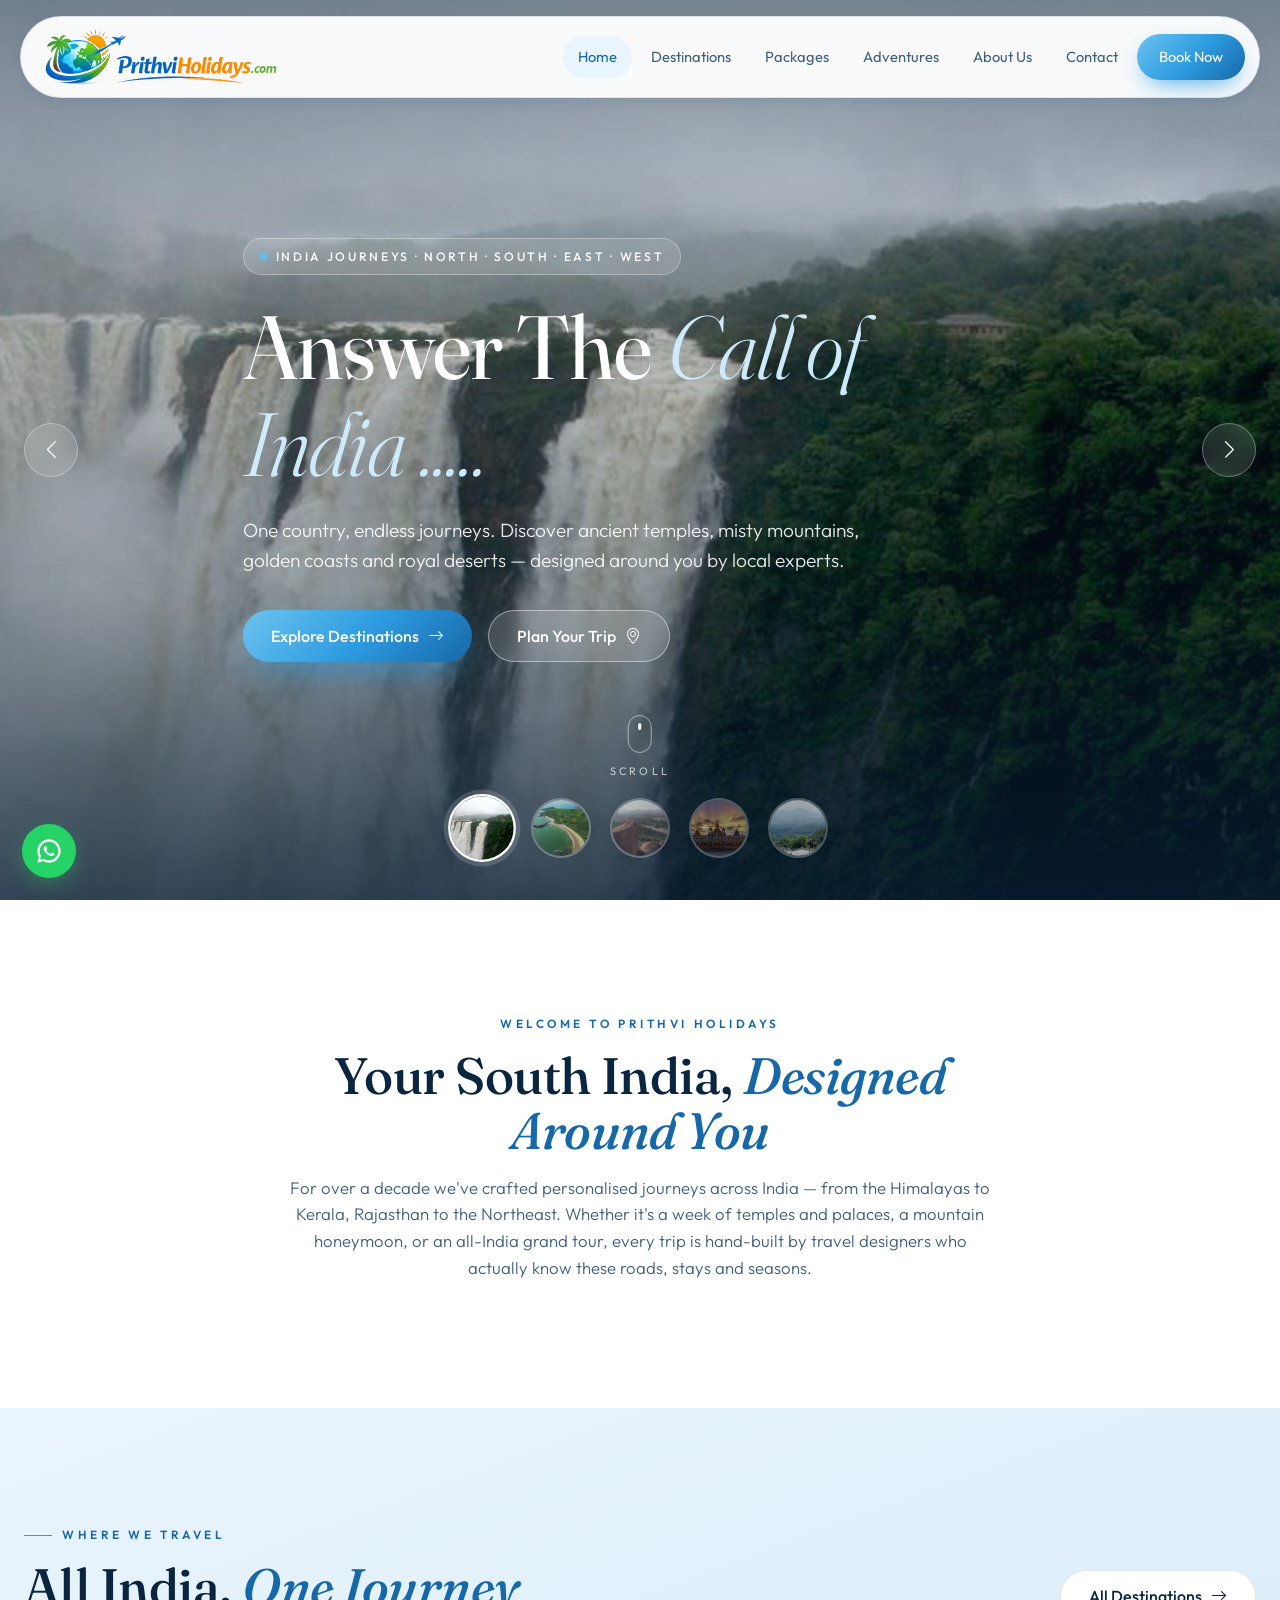
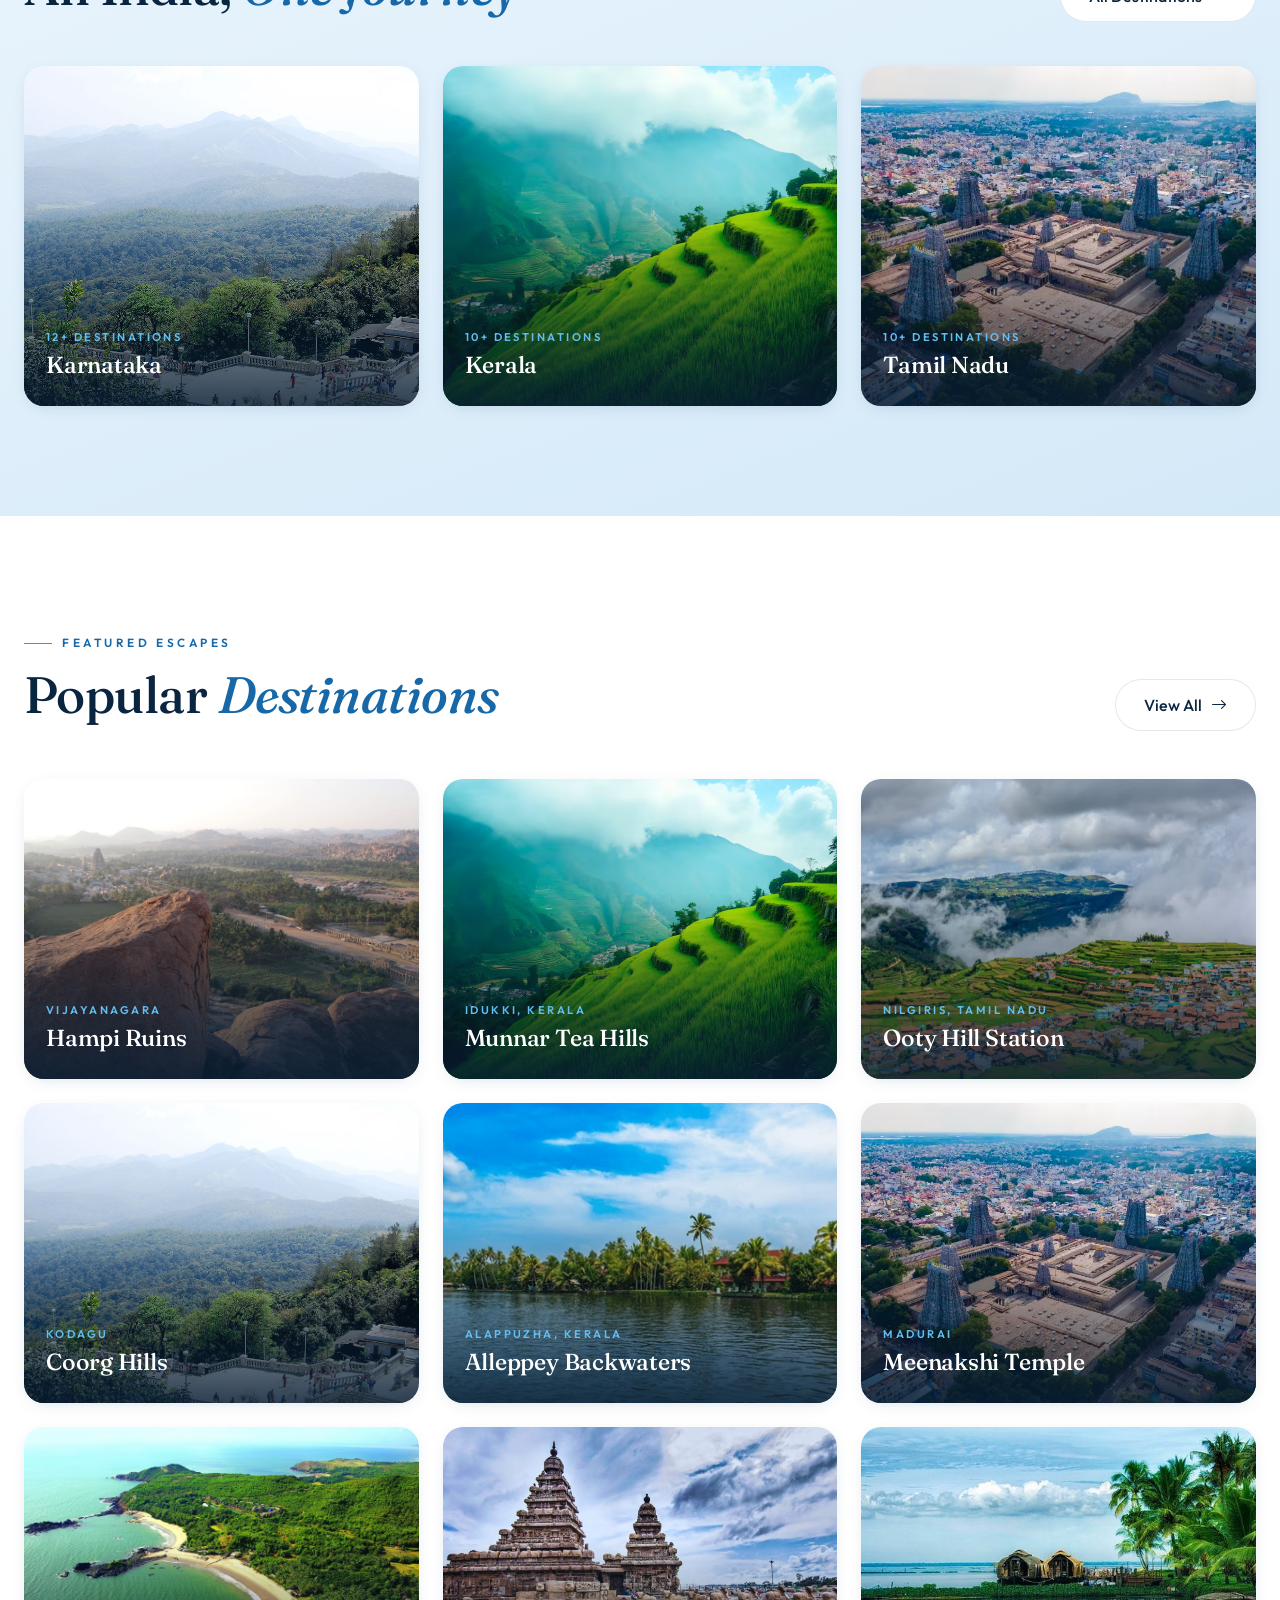
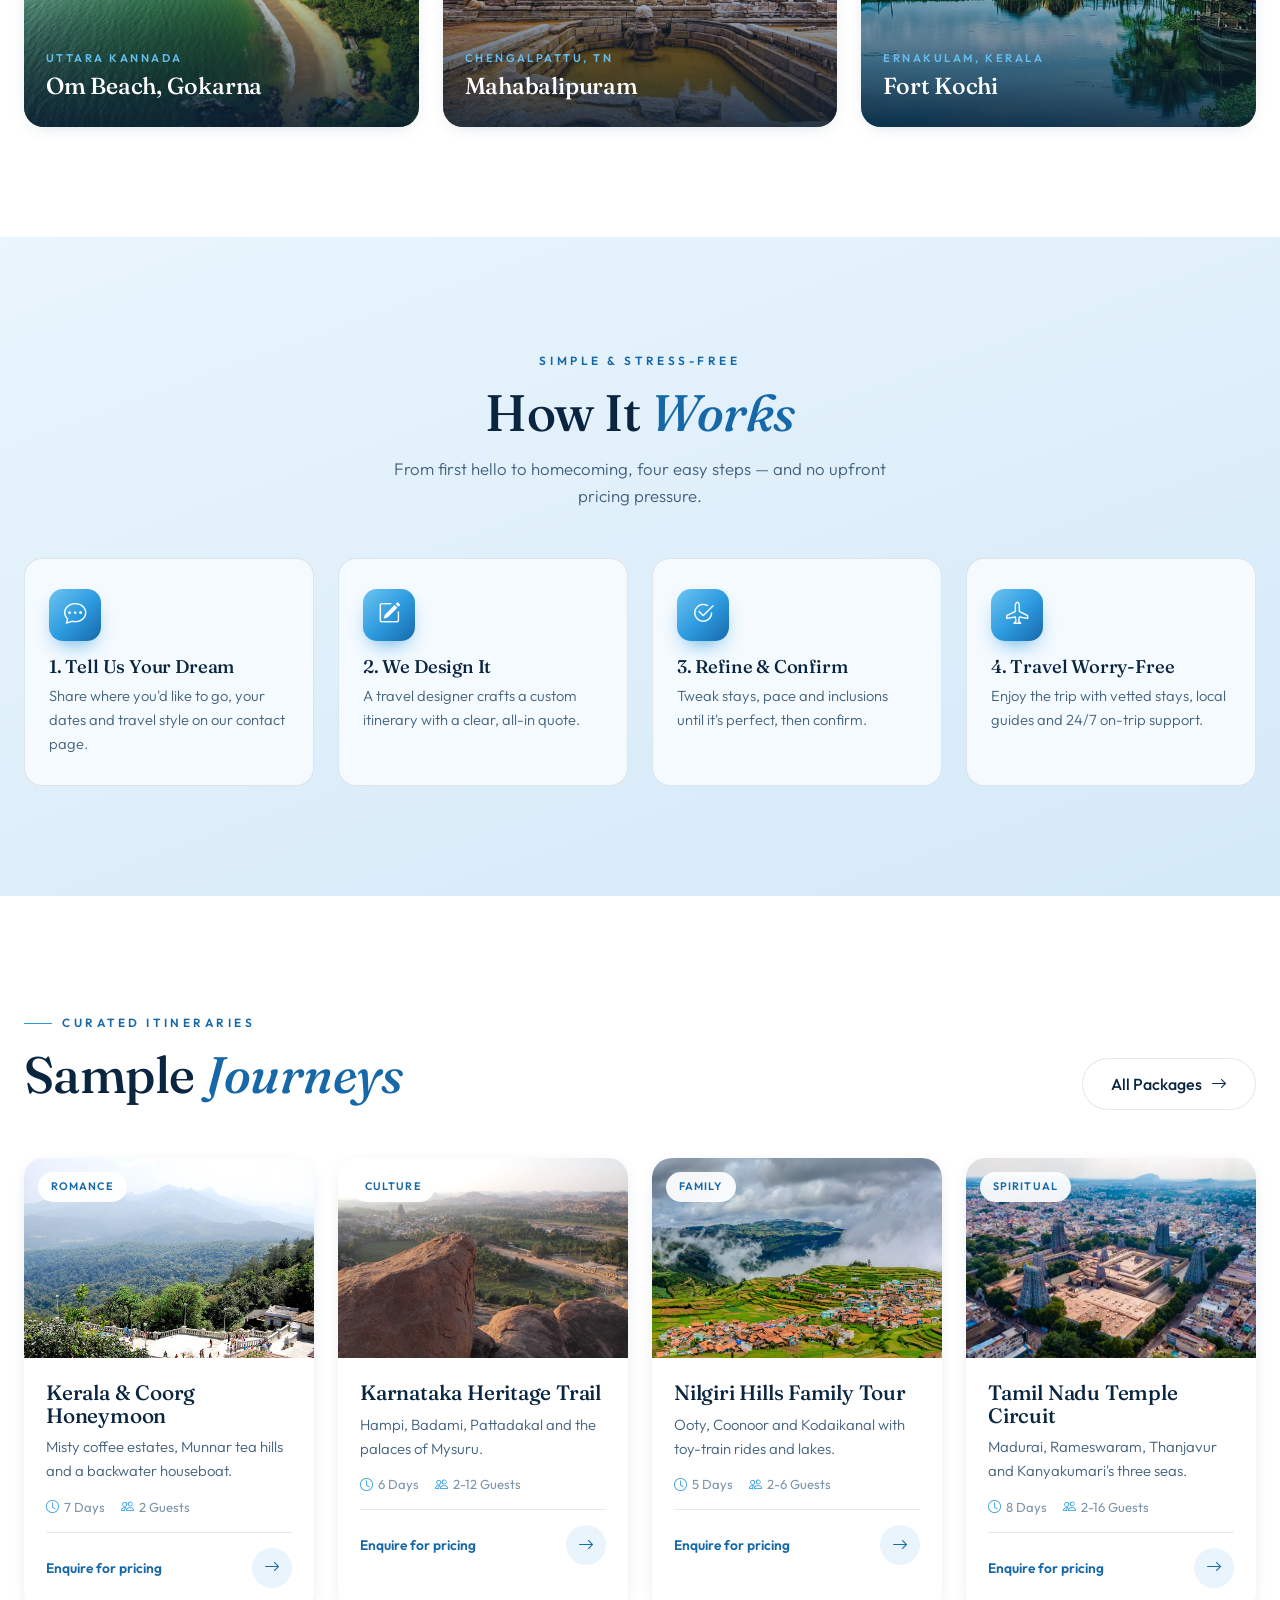
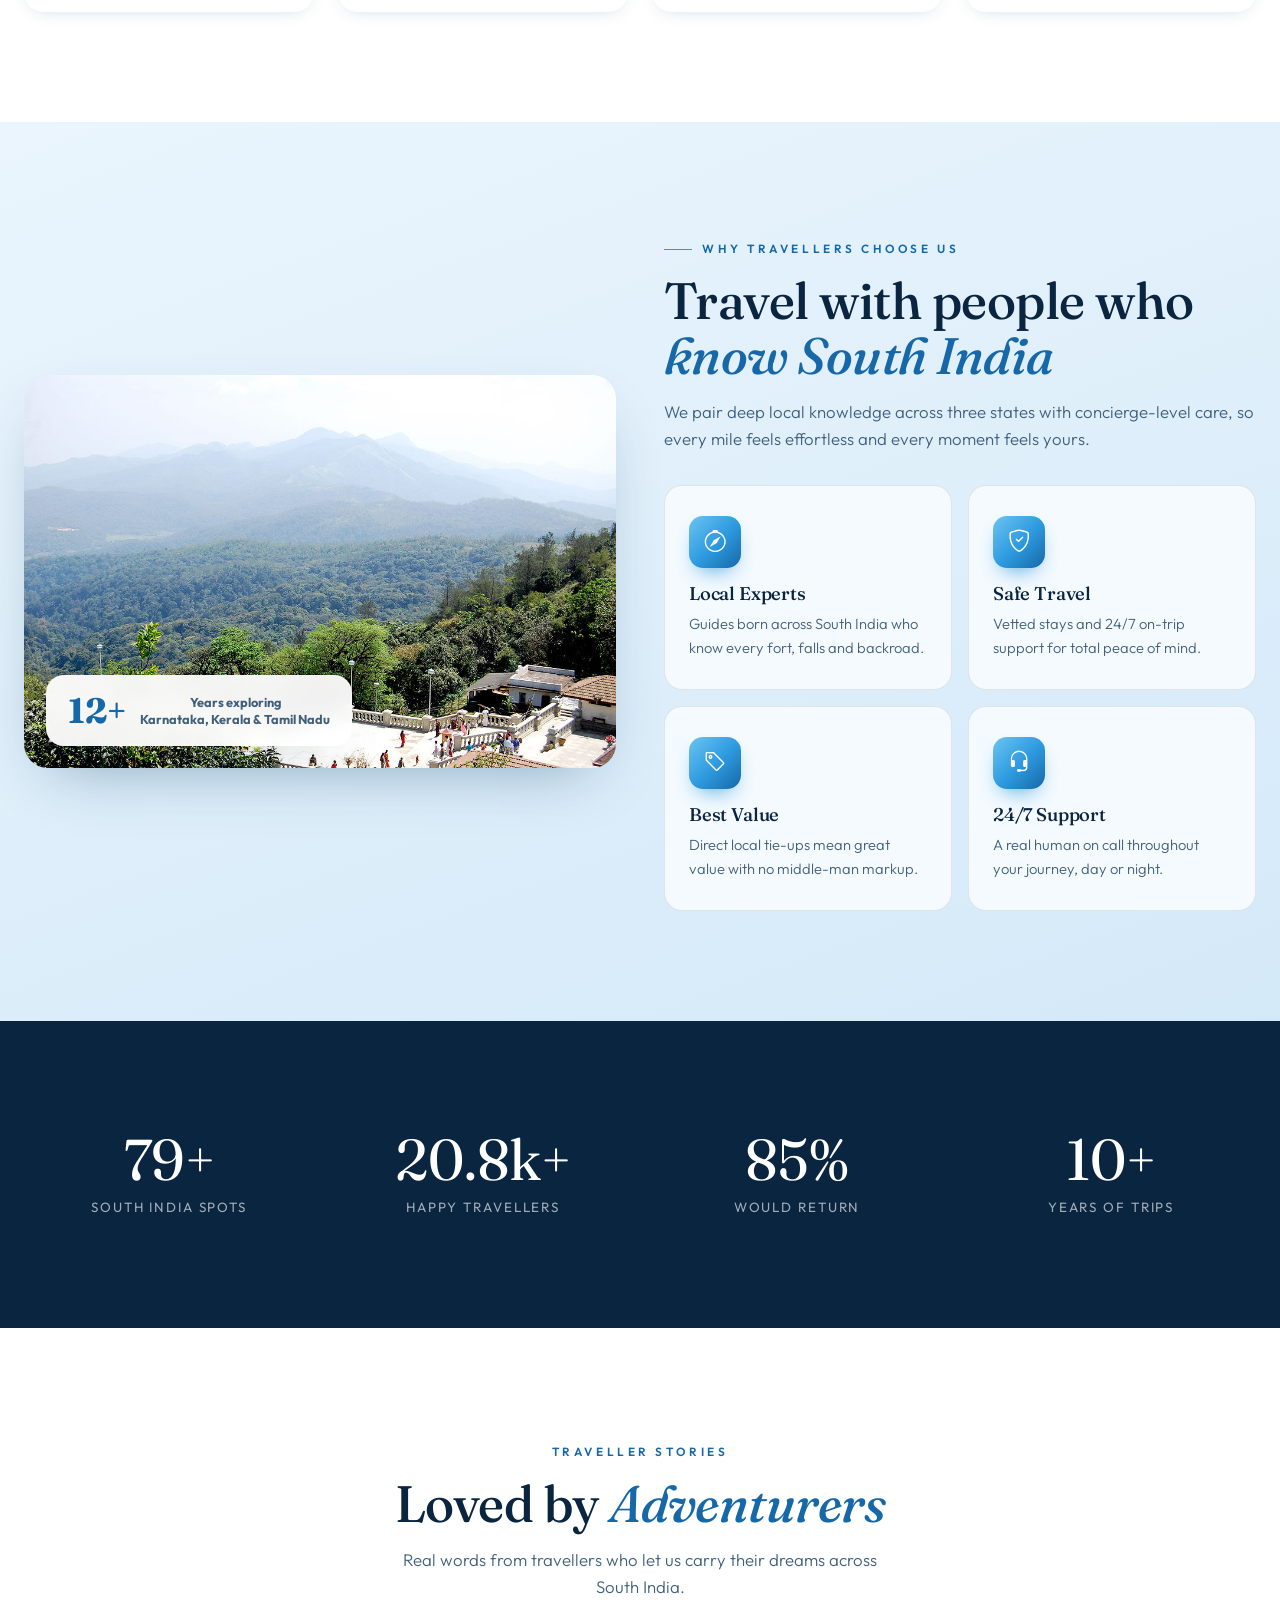
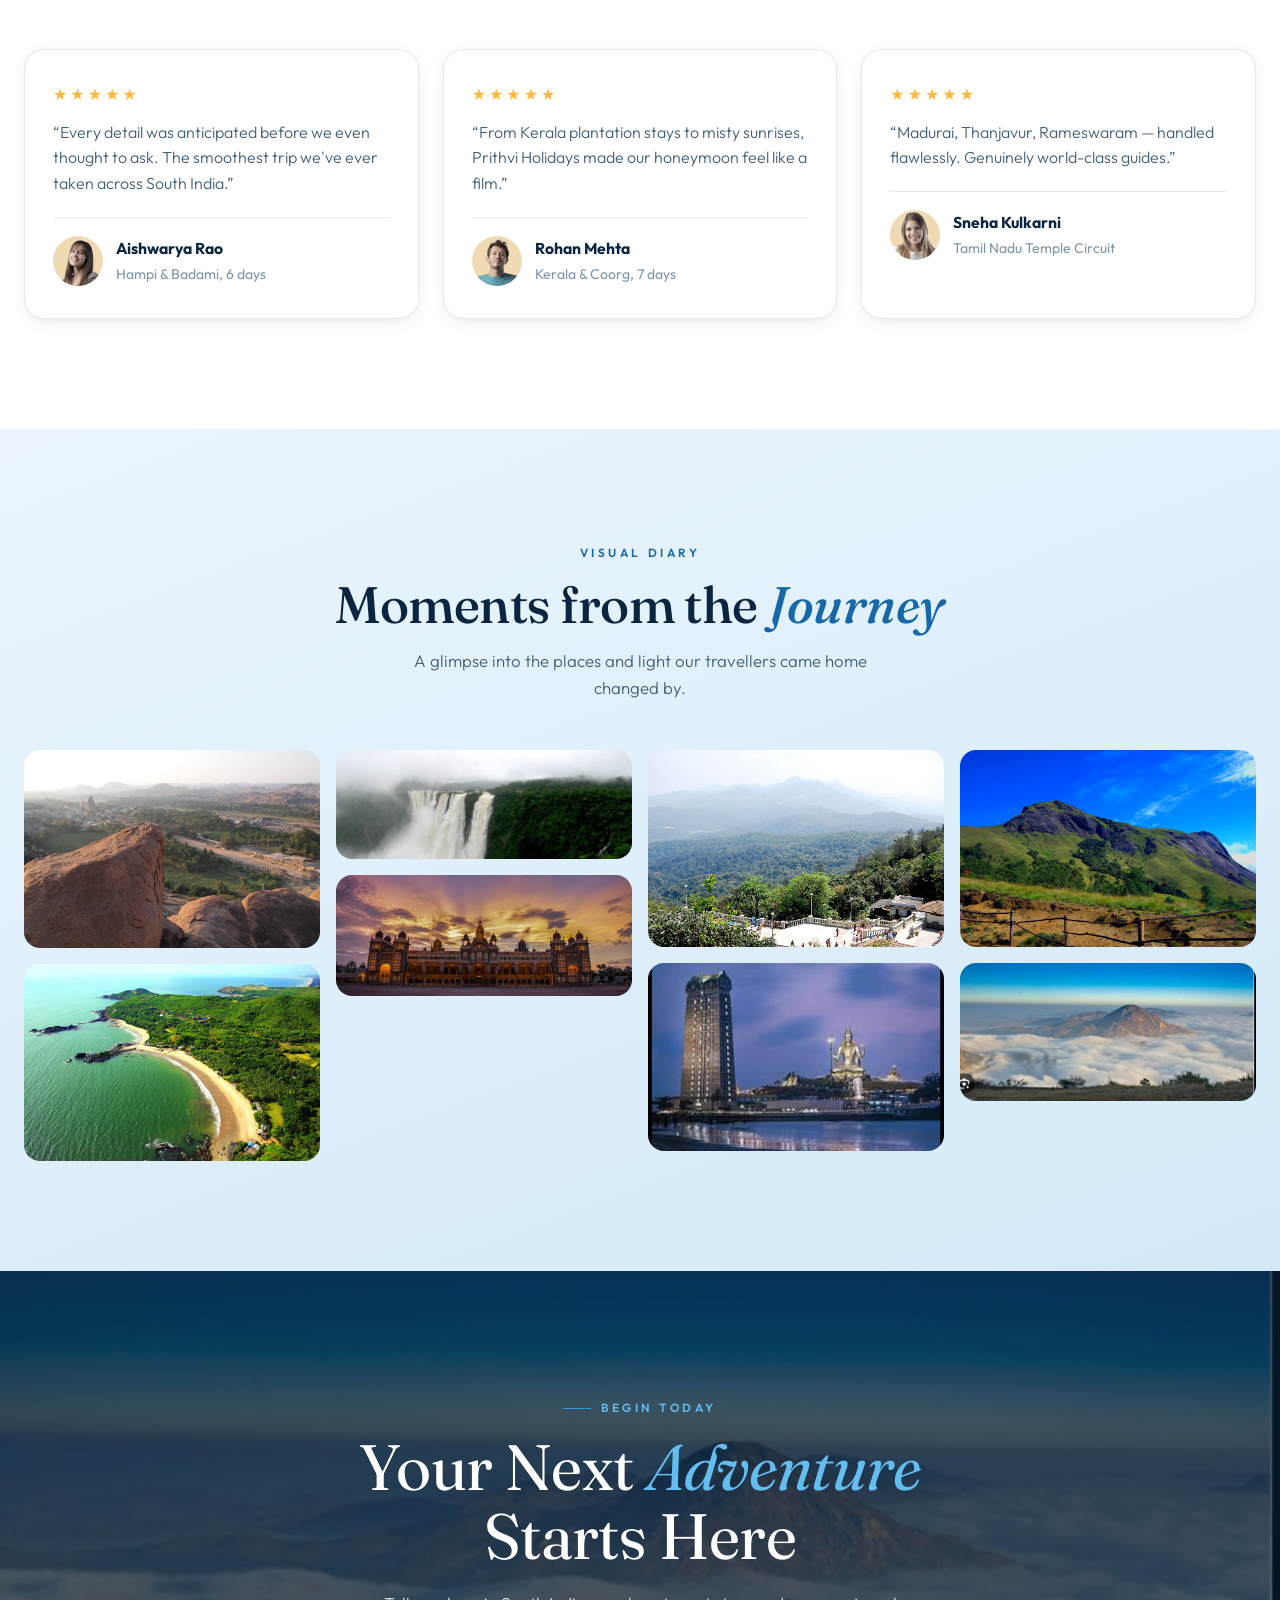
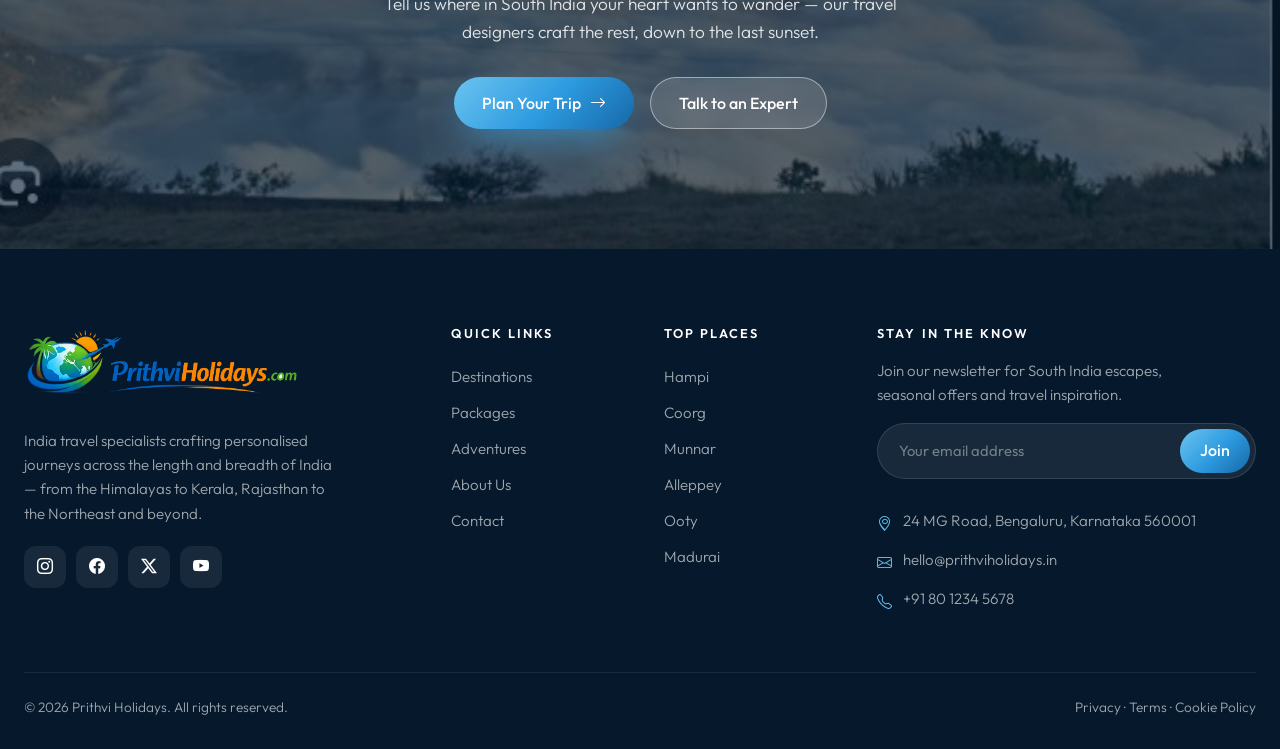
==== commit 025323d7: "vertion 2" ====
--- a/index.html
+++ b/index.html
@@ -3,8 +3,8 @@
 <head>
 <meta charset="UTF-8">
 <meta name="viewport" content="width=device-width, initial-scale=1.0">
-<title>South India Travel &amp; Tours — Prithvi Holidays</title>
-<meta name="description" content="Discover Karnataka, Kerala and Tamil Nadu with Prithvi Holidays — South India travel specialists. Hampi, Coorg, Munnar, Alleppey, Ooty, Madurai and more.">
+<title>India Travel &amp; Tours — Prithvi Holidays</title>
+<meta name="description" content="Discover incredible destinations across India with Prithvi Holidays — your trusted travel specialists. Himalayas, Rajasthan, Kerala, Goa, Ladakh and more.">
 <link rel="preconnect" href="https://fonts.googleapis.com">
 <link rel="preconnect" href="https://fonts.gstatic.com" crossorigin>
 <link href="https://fonts.googleapis.com/css2?family=Fraunces:ital,opsz,wght@0,9..144,300..600;1,9..144,400..500&family=Outfit:wght@300;400;500;600;700&display=swap" rel="stylesheet">
@@ -18,9 +18,8 @@
 <nav class="navbar fixed-top">
   <div class="nav-shell">
     <a href="index.html" class="brand">
-      <span class="glyph"><svg width="19" height="19" viewBox="0 0 24 24" fill="none"><path d="M12 2L4 7v10l8 5 8-5V7l-8-5z" stroke="#fff" stroke-width="1.6"/><path d="M12 7v10M8 9l4-2 4 2" stroke="#fff" stroke-width="1.6" stroke-linecap="round"/></svg></span>
-      <span><b>Prithvi</b>Holidays</span>
-    </a>
+  <img src="images/logo.png" alt="Prithvi Holidays" class="nav-logo">
+</a>
     <div class="nav-menu">
       <a href="index.html" class="active">Home</a><a href="destinations.html" class="">Destinations</a><a href="packages.html" class="">Packages</a><a href="adventures.html" class="">Adventures</a><a href="about.html" class="">About Us</a><a href="contact.html" class="">Contact</a>
       <a href="contact.html" class="nav-cta">Book Now</a>
@@ -37,9 +36,9 @@
   </div>
   <div class="hero-overlay"></div>
   <div class="hero-content"><div class="container-x">
-    <span class="hero-tag"><span class="pin"></span>South India Journeys &middot; Karnataka &middot; Kerala &middot; Tamil Nadu</span>
-    <h1>Answer The <em>Call of South India</em></h1>
-    <p>Three states, one seamless journey. Discover ancient temples, misty hills, golden coasts and emerald backwaters — designed around you by local experts.</p>
+    <span class="hero-tag"><span class="pin"></span>India Journeys &middot; North &middot; South &middot; East &middot; West</span>
+    <h1>Answer The <em>Call of India .....</em></h1>
+    <p>One country, endless journeys. Discover ancient temples, misty mountains, golden coasts and royal deserts — designed around you by local experts.</p>
     <div class="d-flex gap-3 flex-wrap">
       <a href="destinations.html" class="btn btn-grad">Explore Destinations <i class="bi bi-arrow-right"></i></a>
       <a href="contact.html" class="btn btn-ghost-light">Plan Your Trip <i class="bi bi-geo-alt"></i></a>
@@ -53,13 +52,13 @@
   <div class="text-center center reveal" style="max-width:64ch;margin:0 auto">
     <span class="kicker">Welcome to Prithvi Holidays</span>
     <h2 class="sec-title">Your South India, <em>Designed Around You</em></h2>
-    <p class="lead-soft mt-3">For over a decade we've crafted personalised journeys across Karnataka, Kerala and Tamil Nadu. Whether it's a week of temples and palaces, a misty hill-and-backwater honeymoon, or a multi-state grand tour, every trip is hand-built by travel designers who actually know these roads, stays and seasons.</p>
+    <p class="lead-soft mt-3">For over a decade we've crafted personalised journeys across India — from the Himalayas to Kerala, Rajasthan to the Northeast. Whether it's a week of temples and palaces, a mountain honeymoon, or an all-India grand tour, every trip is hand-built by travel designers who actually know these roads, stays and seasons.</p>
   </div>
 </div></section>
 
 <section class="section bg-soft"><div class="container-x">
   <div class="d-flex justify-content-between align-items-end flex-wrap gap-3 reveal" style="margin-bottom:44px">
-    <div><span class="kicker">Where We Travel</span><h2 class="sec-title">Three States, <em>One Journey</em></h2></div>
+    <div><span class="kicker">Where We Travel</span><h2 class="sec-title">All India, <em>One Journey</em></h2></div>
     <a href="destinations.html" class="btn btn-outline-ink">All Destinations <i class="bi bi-arrow-right"></i></a>
   </div>
   <div class="row g-4"><div class="col-lg-4 col-md-6"><a class="dest-card reveal" data-d="0" href="destinations.html" style="min-height:340px">
@@ -242,8 +241,10 @@
   <div class="container-x">
     <div class="row g-5">
       <div class="col-lg-4 col-md-6">
-        <div class="brand"><span class="glyph"><svg width="19" height="19" viewBox="0 0 24 24" fill="none"><path d="M12 2L4 7v10l8 5 8-5V7l-8-5z" stroke="#fff" stroke-width="1.6"/><path d="M12 7v10M8 9l4-2 4 2" stroke="#fff" stroke-width="1.6" stroke-linecap="round"/></svg></span><span><b>Prithvi</b>Holidays</span></div>
-        <p class="about">South India travel specialists crafting personalised journeys across Karnataka, Kerala &amp; Tamil Nadu &mdash; from Hampi's ruins to Kerala's backwaters and the temple cities of Tamil Nadu.</p>
+        <div class="brand">
+  <img src="images/logo.png" alt="Prithvi Holidays" class="footer-logo">
+</div>
+        <p class="about">India travel specialists crafting personalised journeys across the length and breadth of India &mdash; from the Himalayas to Kerala, Rajasthan to the Northeast and beyond.</p>
         <div class="socials">
           <a href="#"><i class="bi bi-instagram"></i></a><a href="#"><i class="bi bi-facebook"></i></a>
           <a href="#"><i class="bi bi-twitter-x"></i></a><a href="#"><i class="bi bi-youtube"></i></a>
--- a/css/style.css
+++ b/css/style.css
@@ -50,21 +50,21 @@
 /* ============ NAVBAR ============ */
 .navbar{transition:.45s var(--ease);padding:0;z-index:1030}
 .navbar .nav-shell{margin:16px auto;width:min(1280px,calc(100% - 40px));padding:10px 14px 10px 22px;border-radius:60px;display:flex;align-items:center;justify-content:space-between;
-  background:rgba(255,255,255,.10);border:1px solid rgba(255,255,255,.22);backdrop-filter:blur(14px) saturate(140%);transition:.45s var(--ease)}
+  background:rgba(255,255,255,.95);border:1px solid var(--line);box-shadow:var(--shadow-sm);transition:.45s var(--ease)}
 .navbar.scrolled .nav-shell{background:rgba(255,255,255,.9);border-color:var(--line);box-shadow:var(--shadow-sm)}
-.brand{display:flex;align-items:center;gap:11px;font-family:'Fraunces',serif;font-size:1.3rem;color:#fff;transition:.4s}
+.brand{display:flex;align-items:center;gap:11px;font-family:'Fraunces',serif;font-size:1.3rem;color:var(--ink);transition:.4s}
 .navbar.scrolled .brand{color:var(--ink)}
 .brand .glyph{width:34px;height:34px;border-radius:10px;background:var(--grad);display:grid;place-items:center;flex:none;box-shadow:0 6px 18px -6px var(--blue)}
 .brand b{font-weight:600}.brand span{font-weight:300;opacity:.85}
 .nav-menu{display:flex;align-items:center;gap:4px}
-.nav-menu a{color:rgba(255,255,255,.92);font-size:.92rem;padding:9px 15px;border-radius:30px;transition:.3s}
+.nav-menu a{color:var(--ink-soft);font-size:.92rem;padding:9px 15px;border-radius:30px;transition:.3s}
 .navbar.scrolled .nav-menu a{color:var(--ink-soft)}
-.nav-menu a:hover,.nav-menu a.active{background:rgba(255,255,255,.16);color:#fff}
+.nav-menu a:hover,.nav-menu a.active{background:var(--sky-100);color:var(--blue-deep)}
 .navbar.scrolled .nav-menu a:hover,.navbar.scrolled .nav-menu a.active{background:var(--sky-100);color:var(--blue-deep)}
 .nav-cta{background:var(--grad)!important;color:#fff!important;padding:11px 22px!important;box-shadow:0 10px 26px -10px var(--blue)}
 .nav-cta:hover{transform:translateY(-2px)}
 .nav-toggle{display:none;background:none;border:none;flex-direction:column;gap:5px;padding:8px;cursor:pointer}
-.nav-toggle span{width:24px;height:2px;background:#fff;border-radius:2px;transition:.3s}
+.nav-toggle span{width:24px;height:2px;background:var(--ink);border-radius:2px;transition:.3s}
 .navbar.scrolled .nav-toggle span{background:var(--ink)}
 
 @media(max-width:900px){
@@ -304,4 +304,22 @@
 .whatsapp-float:hover {
   transform: translateY(-4px) scale(1.08);
   box-shadow: 0 12px 32px -6px rgba(37,211,102,.7);
+}
+
+/* ===== Logo Styles ===== */
+.nav-logo {
+  height: 60px;
+  width: auto;
+  object-fit: contain;
+  transition: .4s;
+}
+.nav-logo:hover {
+  transform: scale(1.05);
+}
+.footer-logo {
+  height: 70px;
+  width: auto;
+  object-fit: contain;
+  margin-bottom: 16px;
+  display: block;
 }
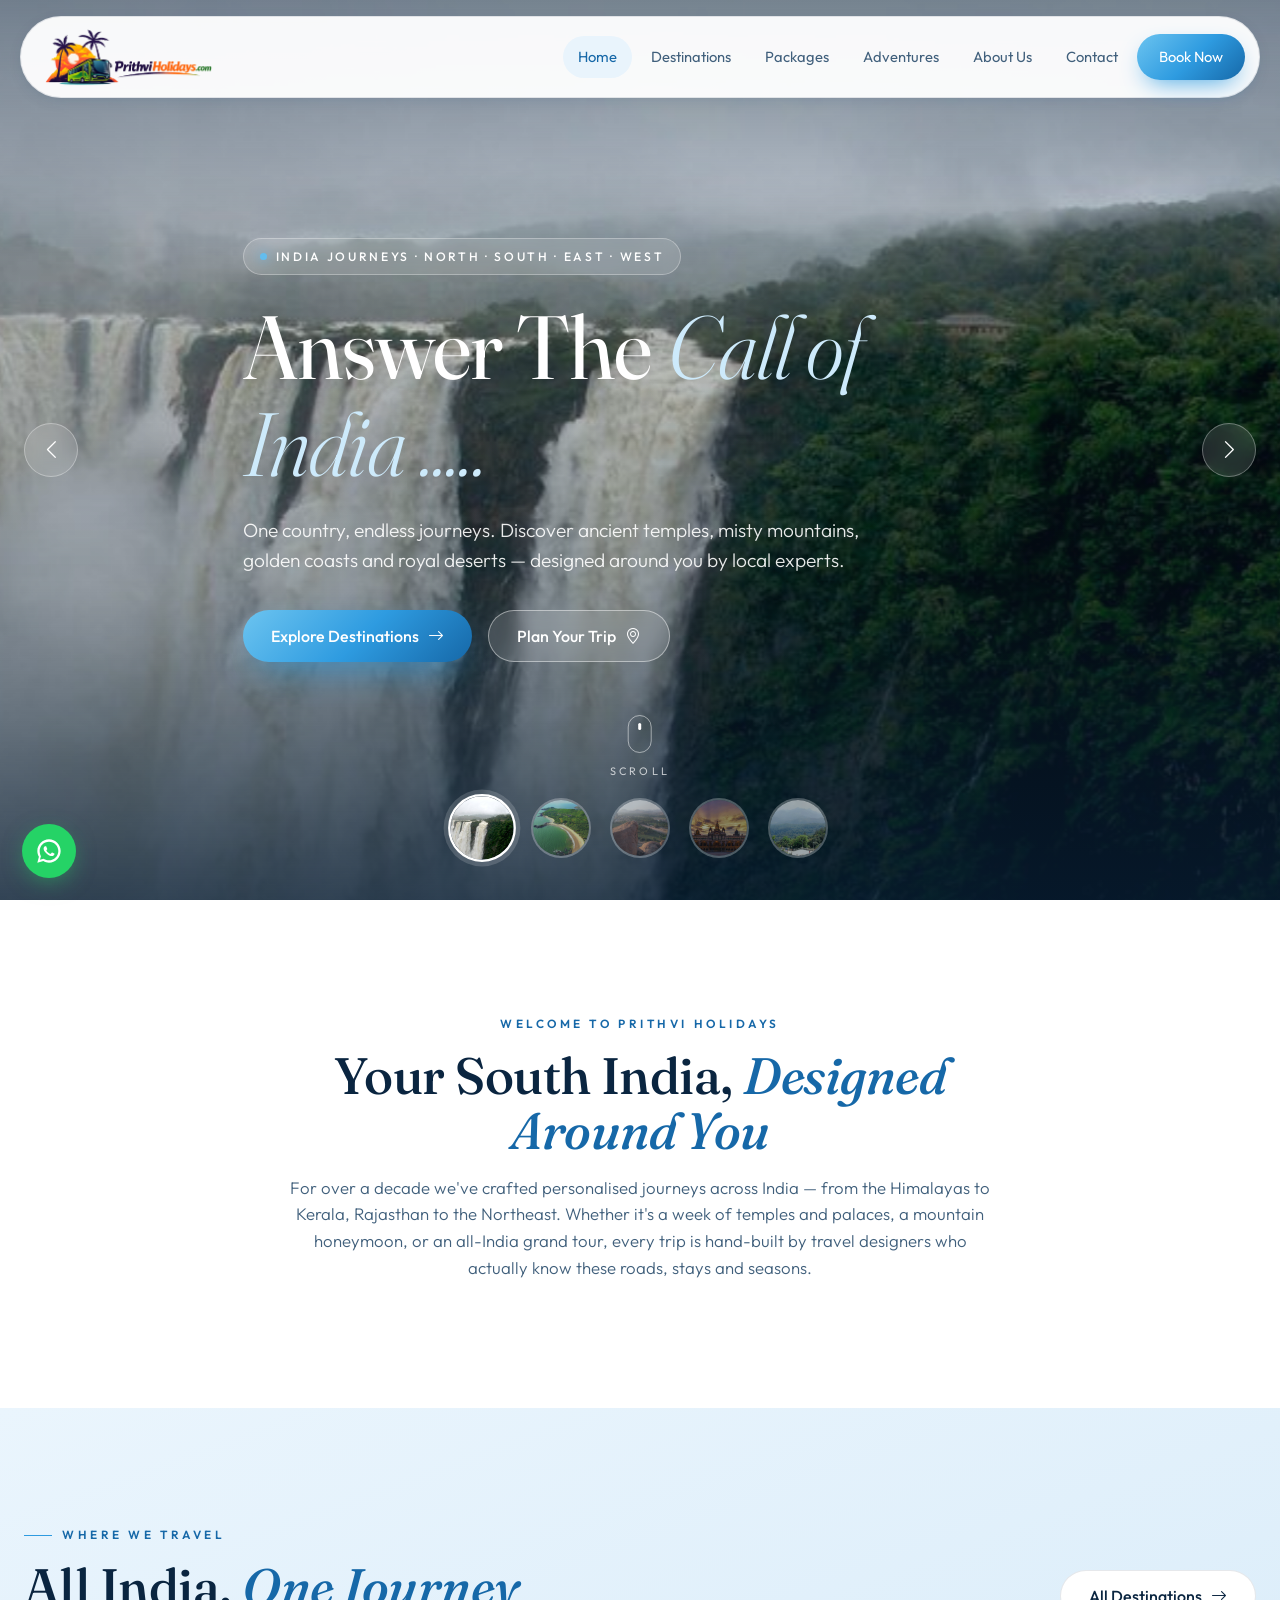
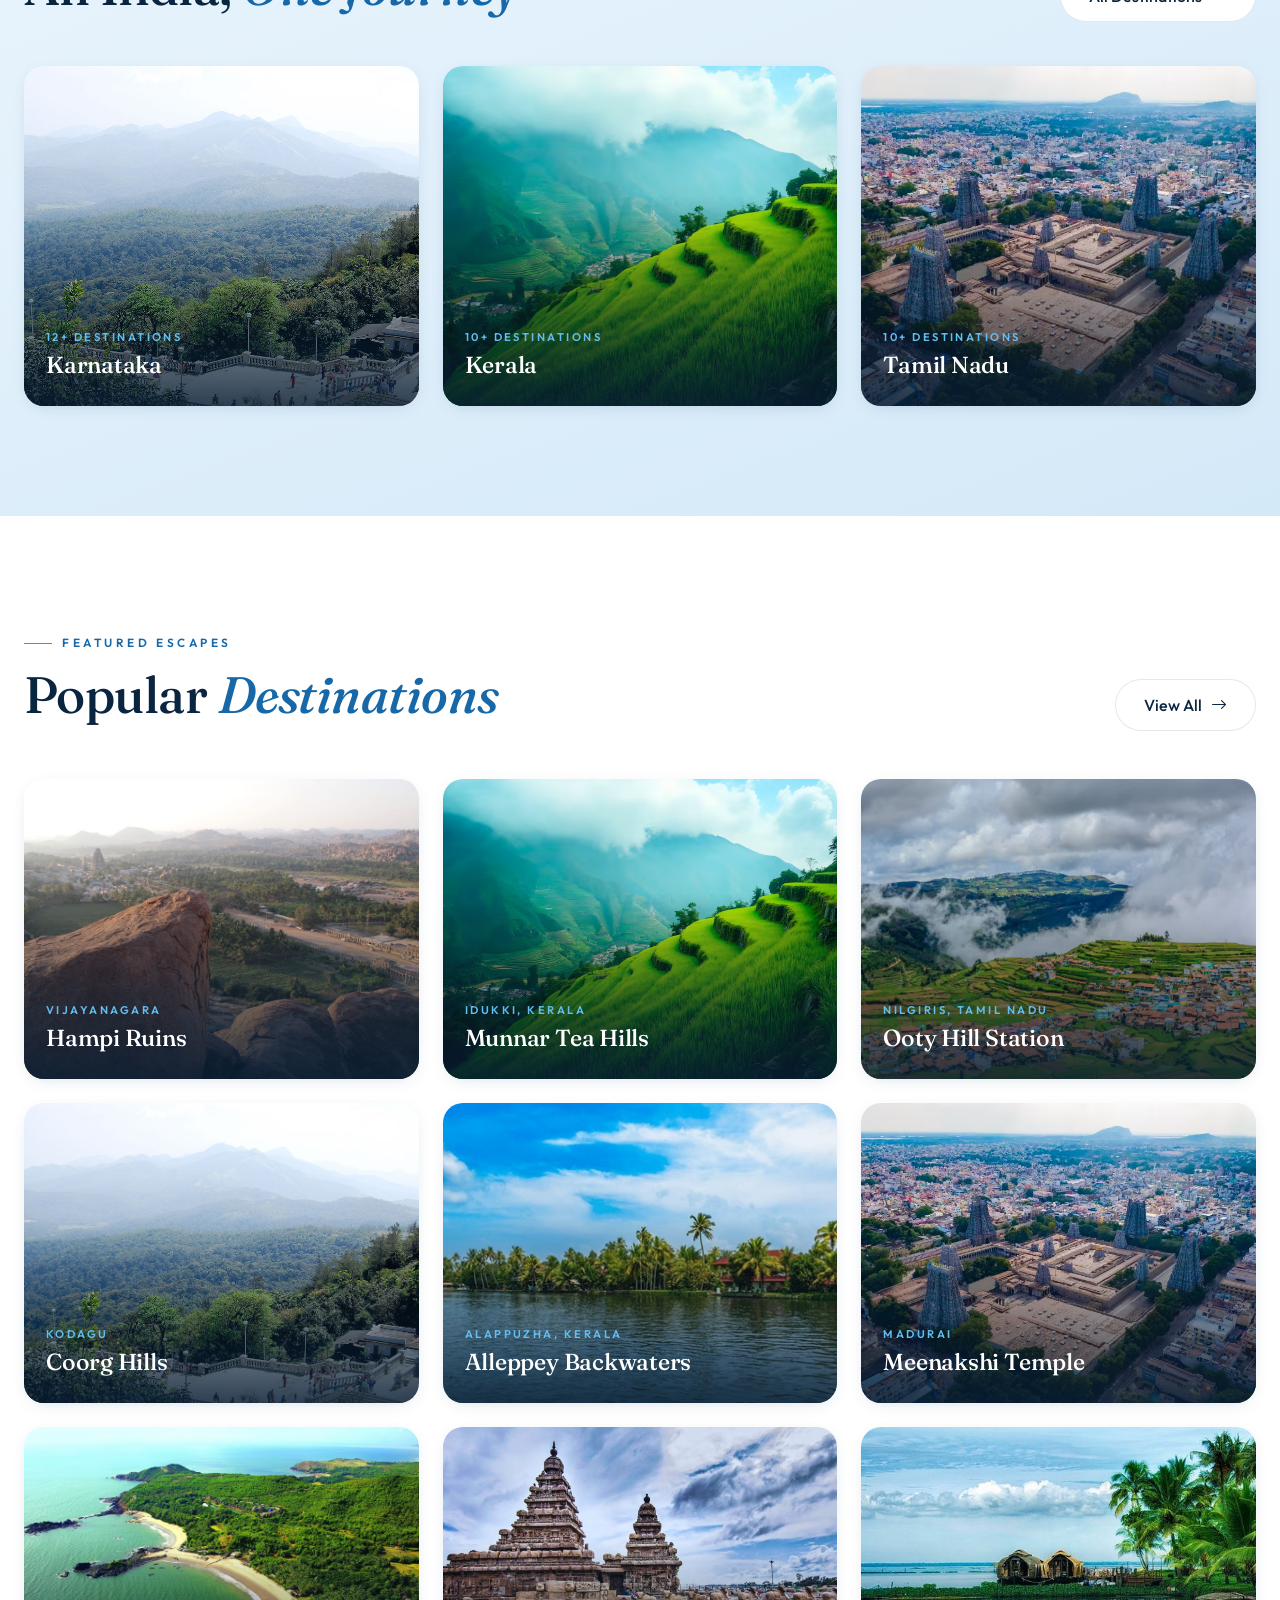
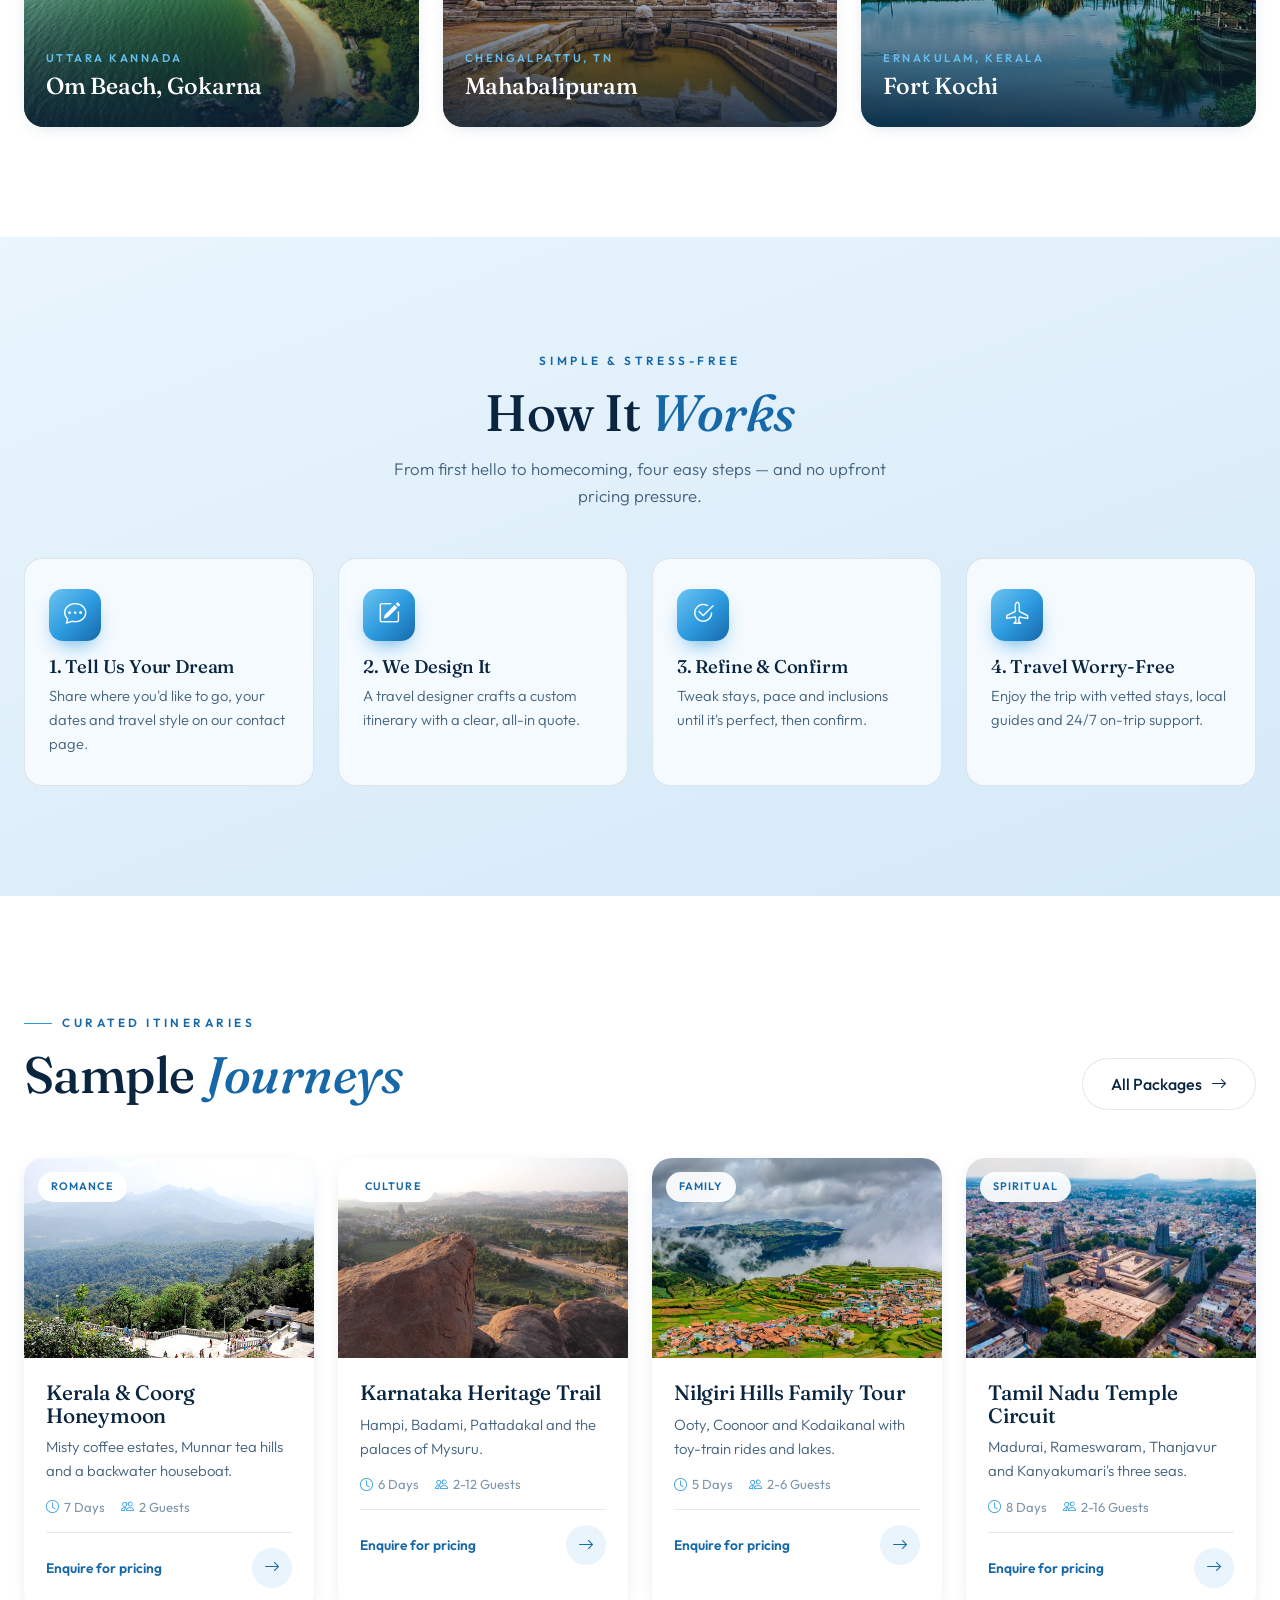
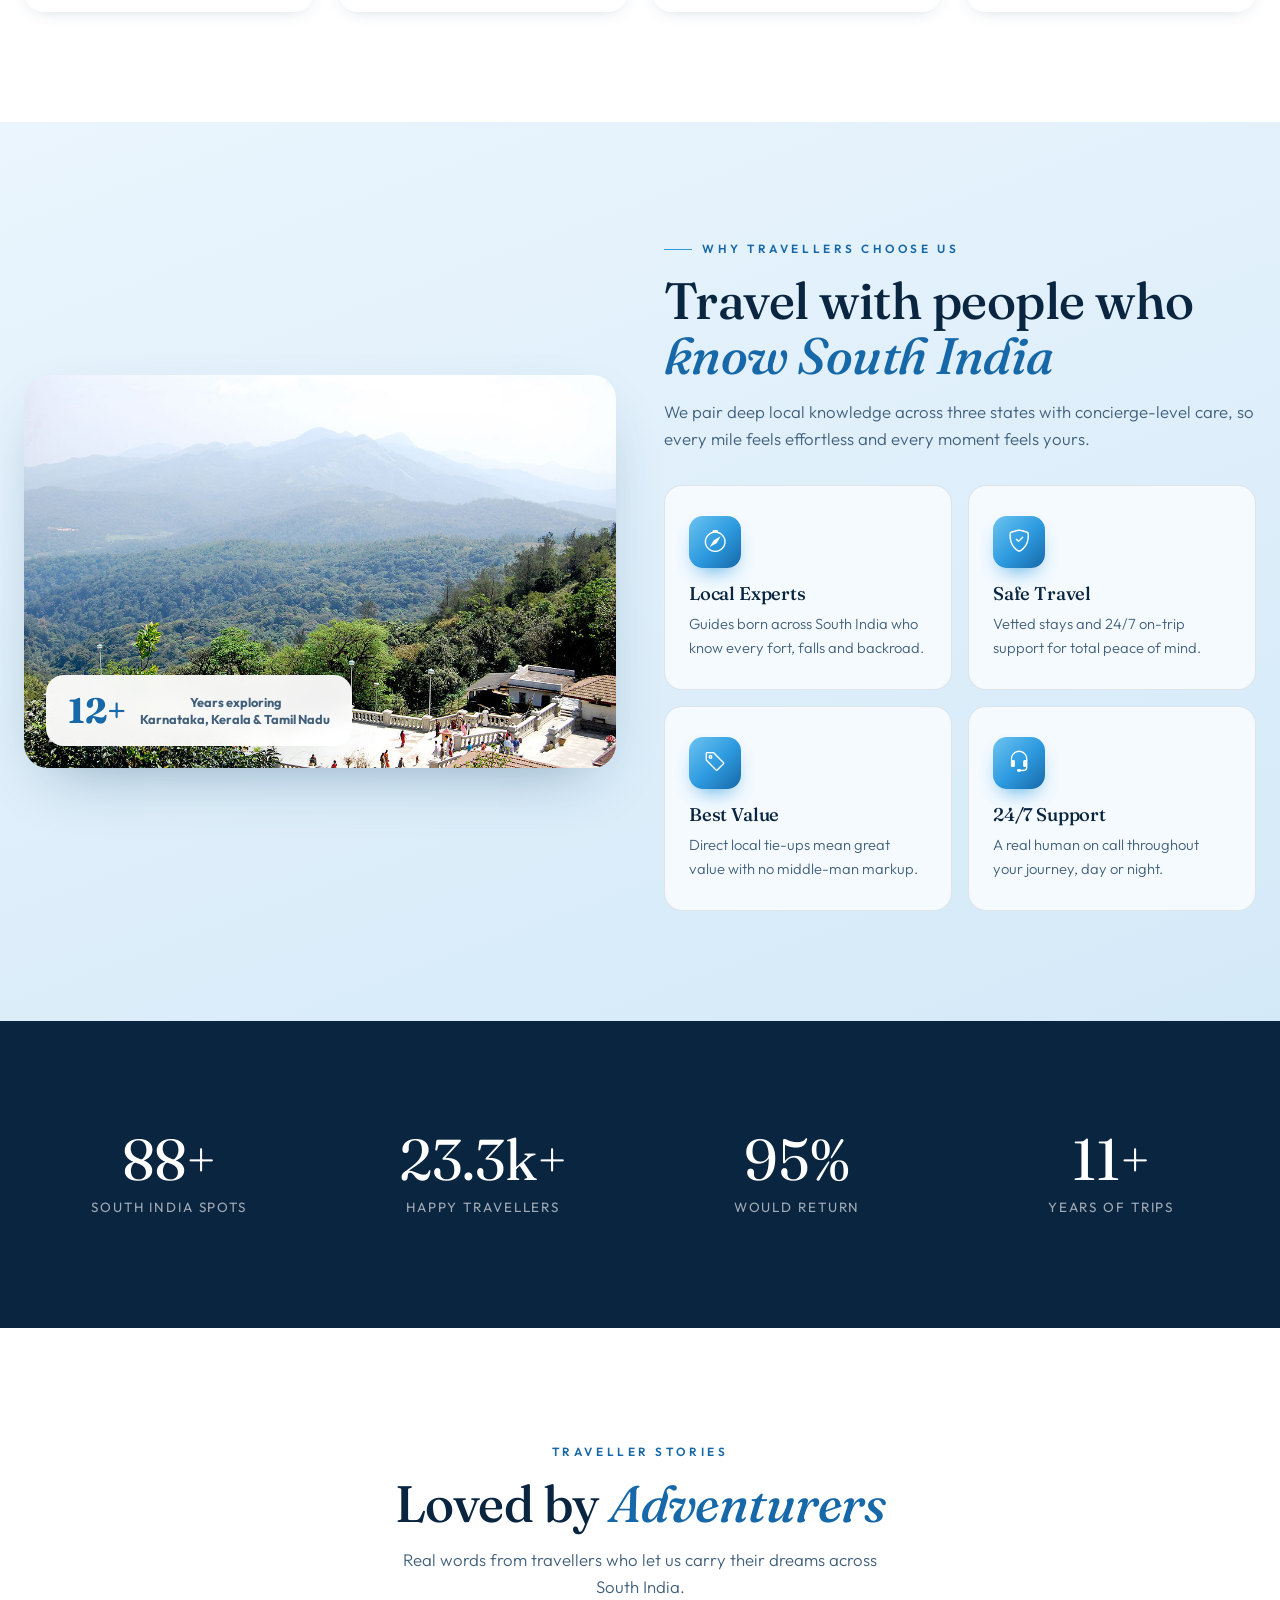
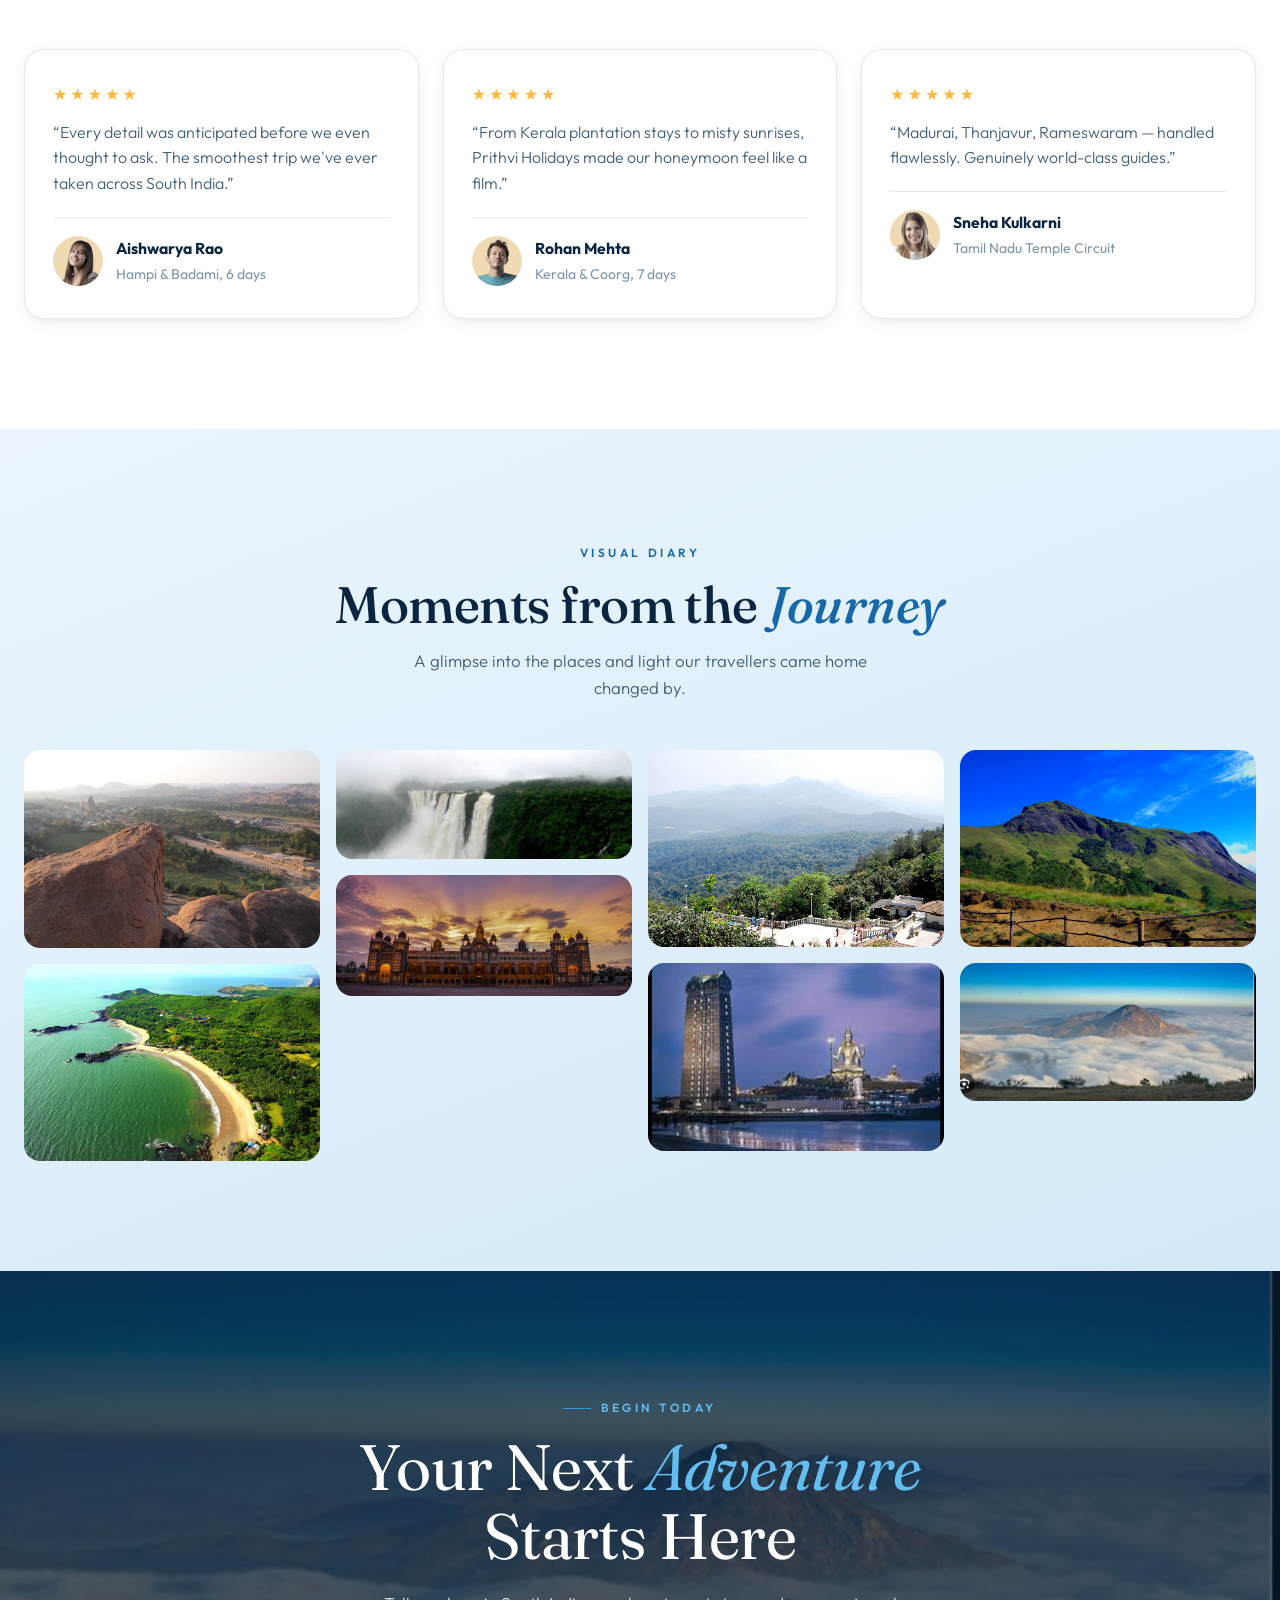
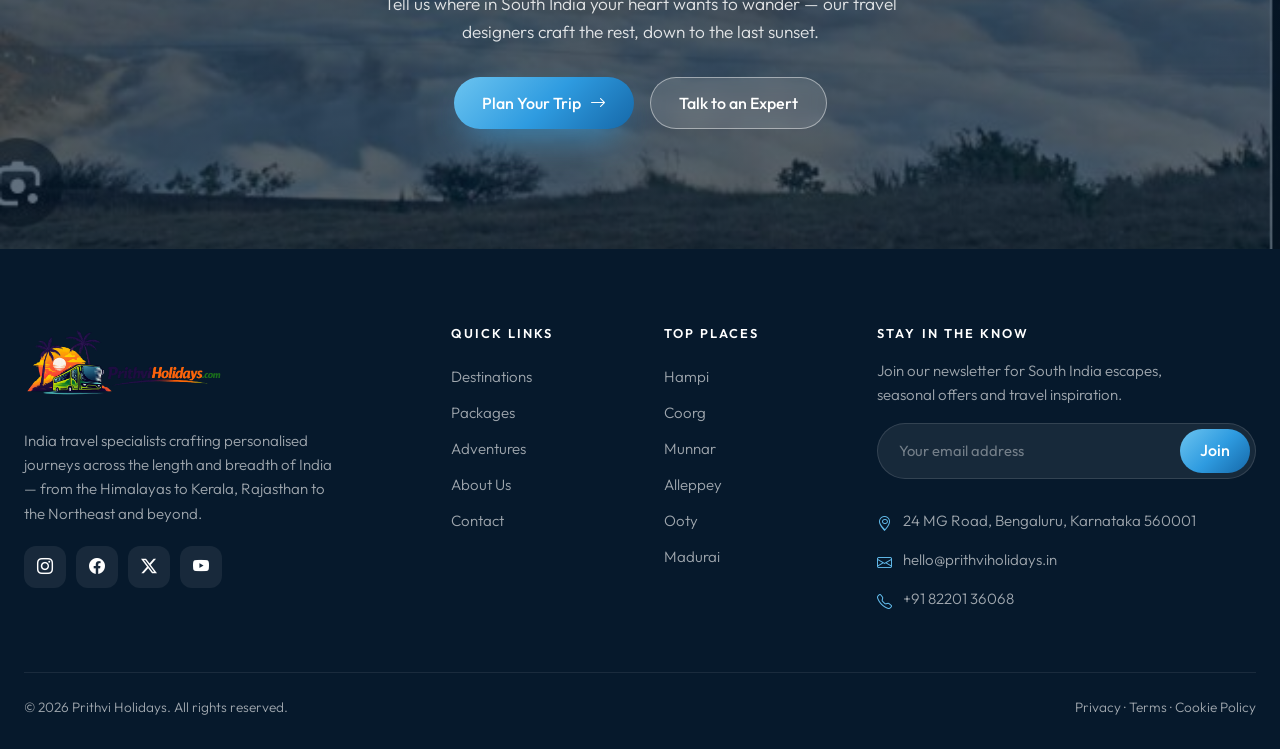
==== commit 6b8bb2d2: "logo issu" ====
--- a/index.html
+++ b/index.html
@@ -272,7 +272,7 @@
         <div class="foot-contact mt-4">
           <div><i class="bi bi-geo-alt"></i> 24 MG Road, Bengaluru, Karnataka 560001</div>
           <div><i class="bi bi-envelope"></i> hello@prithviholidays.in</div>
-          <div><i class="bi bi-telephone"></i> +91 80 1234 5678</div>
+          <div><i class="bi bi-telephone"></i> +91 82201 36068</div>
         </div>
       </div>
     </div>
@@ -283,7 +283,7 @@
   </div>
 </footer>
 <button class="to-top" aria-label="Back to top"><i class="bi bi-arrow-up"></i></button>
-<a href="https://wa.me/7868006068" class="whatsapp-float" target="_blank" rel="noopener" aria-label="Chat on WhatsApp">
+<a href="https://wa.me/82201 36068" class="whatsapp-float" target="_blank" rel="noopener" aria-label="Chat on WhatsApp">
   <svg xmlns="http://www.w3.org/2000/svg" viewBox="0 0 48 48" width="28" height="28" fill="#fff">
     <path d="M24 4C13 4 4 13 4 24c0 3.6 1 7 2.7 9.9L4 44l10.4-2.7C17.1 43 20.5 44 24 44c11 0 20-9 20-20S35 4 24 4zm0 36c-3.1 0-6.1-.8-8.7-2.4l-.6-.4-6.2 1.6 1.7-6-.4-.6C8.8 30.1 8 27.1 8 24 8 15.2 15.2 8 24 8s16 7.2 16 16-7.2 16-16 16zm8.8-11.8c-.5-.2-2.8-1.4-3.2-1.5-.4-.2-.7-.2-1 .2-.3.4-1.2 1.5-1.5 1.9-.3.3-.5.4-1 .1-.5-.2-2-.7-3.8-2.3-1.4-1.2-2.3-2.8-2.6-3.2-.3-.5 0-.7.2-1 .2-.2.5-.5.7-.8.2-.3.3-.5.4-.8.1-.3 0-.6-.1-.8-.1-.2-1-2.5-1.4-3.4-.4-.9-.7-.8-1-.8h-.9c-.3 0-.8.1-1.2.6-.4.5-1.6 1.5-1.6 3.8 0 2.2 1.6 4.4 1.9 4.7.2.3 3.1 4.8 7.6 6.7 1.1.5 1.9.7 2.6.9 1.1.3 2.1.3 2.9.2.9-.1 2.8-1.1 3.2-2.2.4-1.1.4-2 .3-2.2-.2-.2-.5-.3-1-.5z"/>
   </svg>
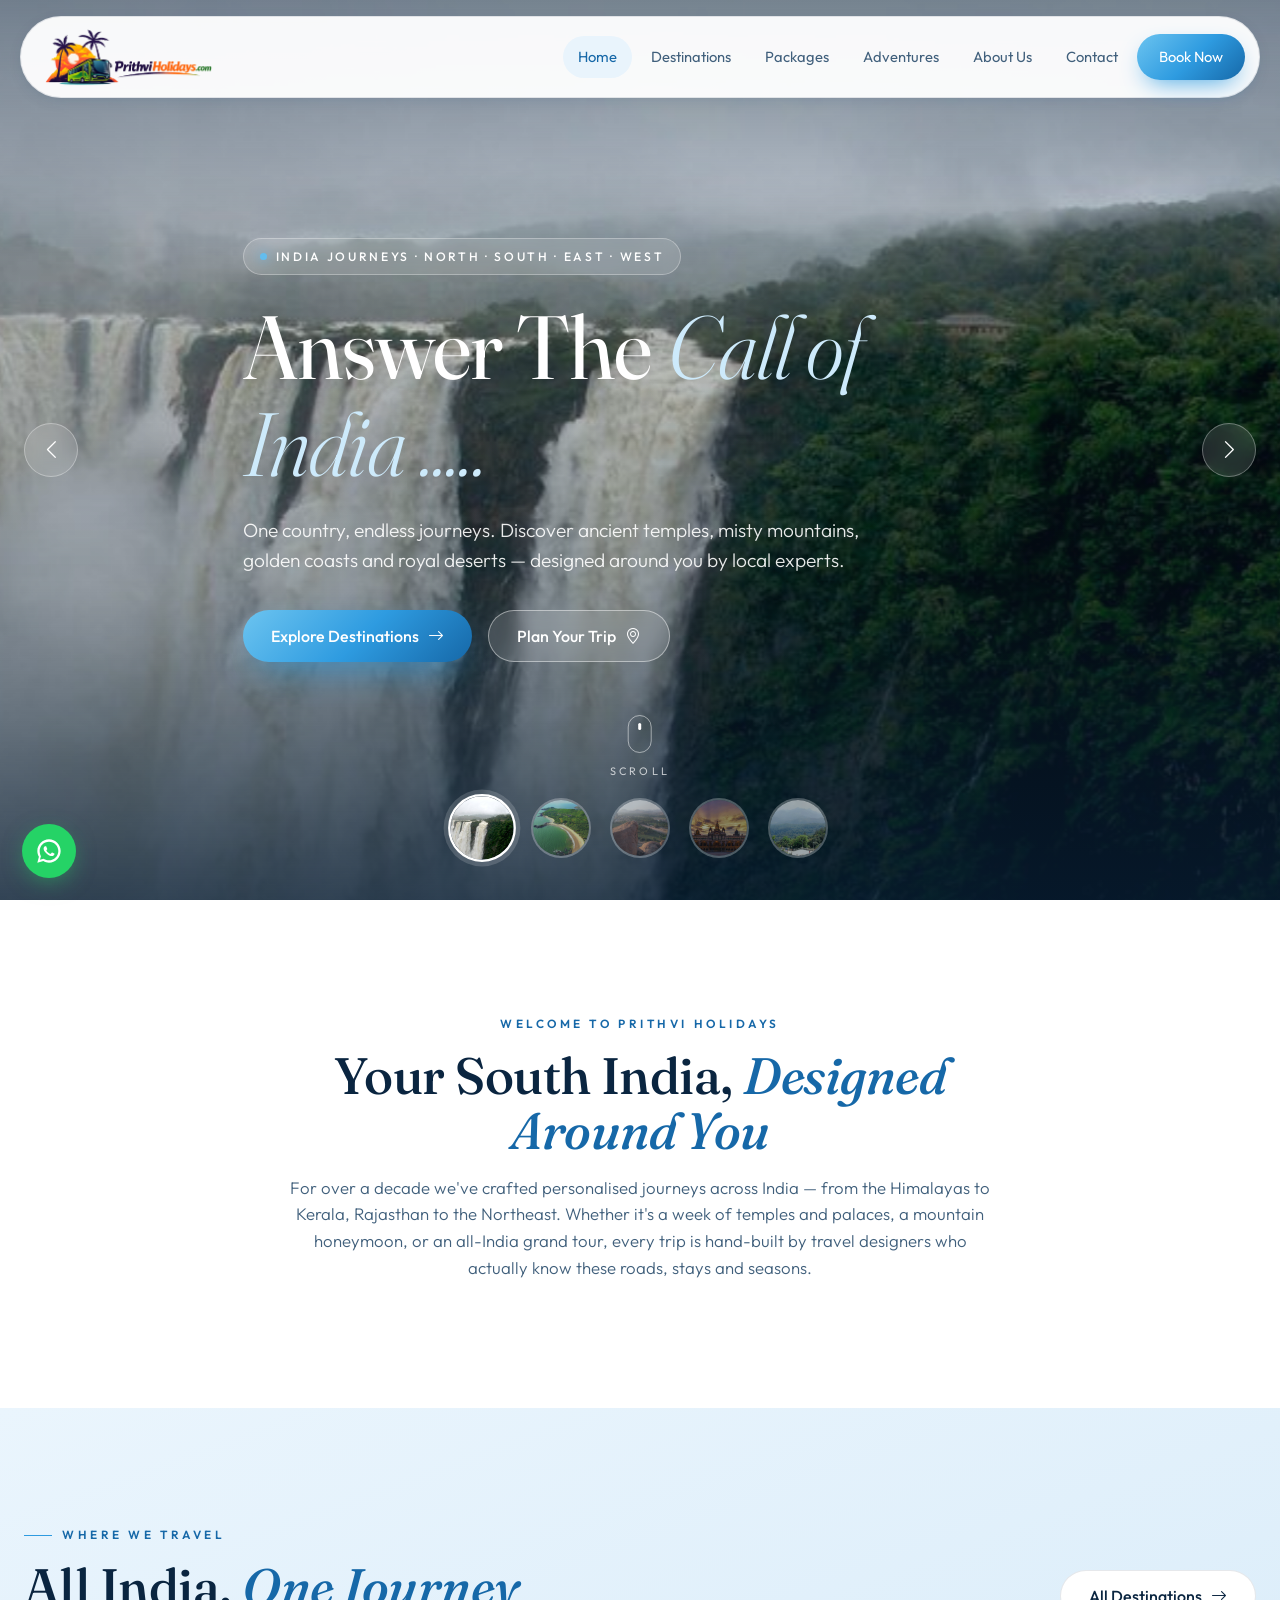
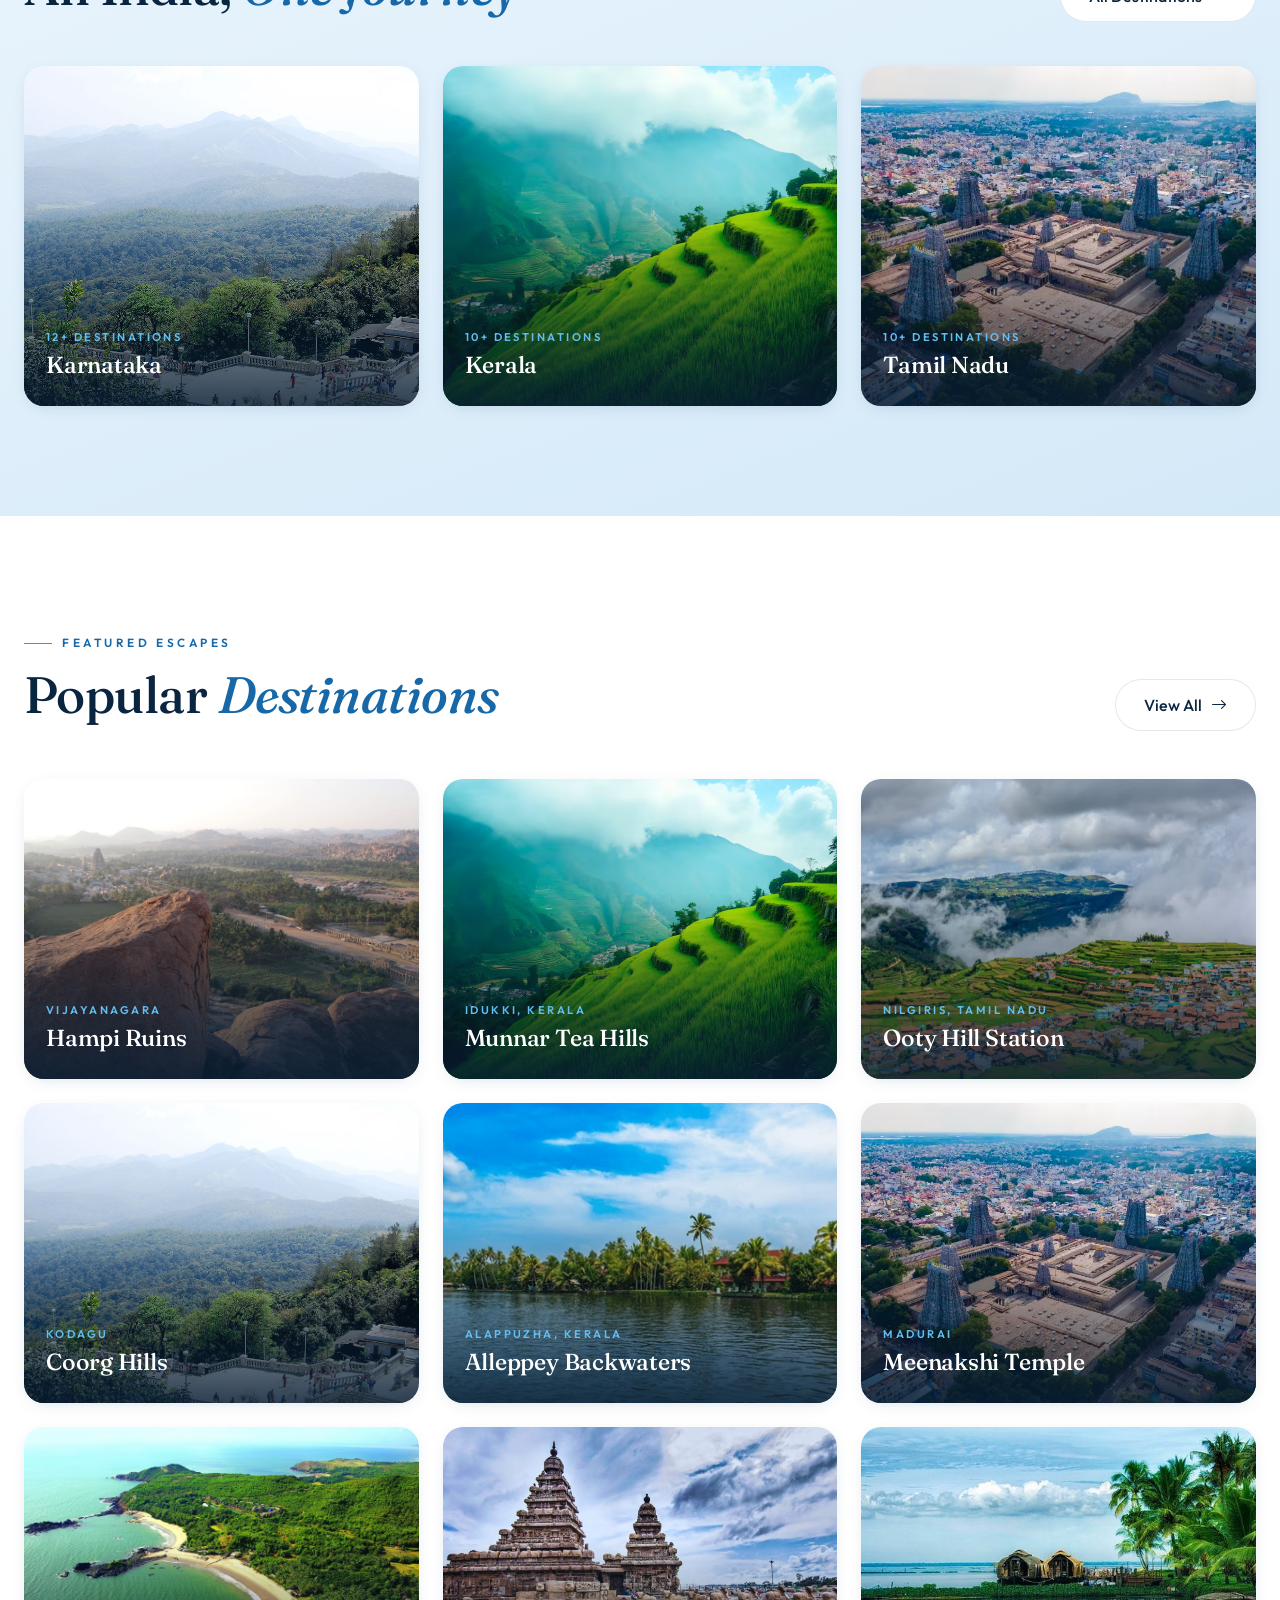
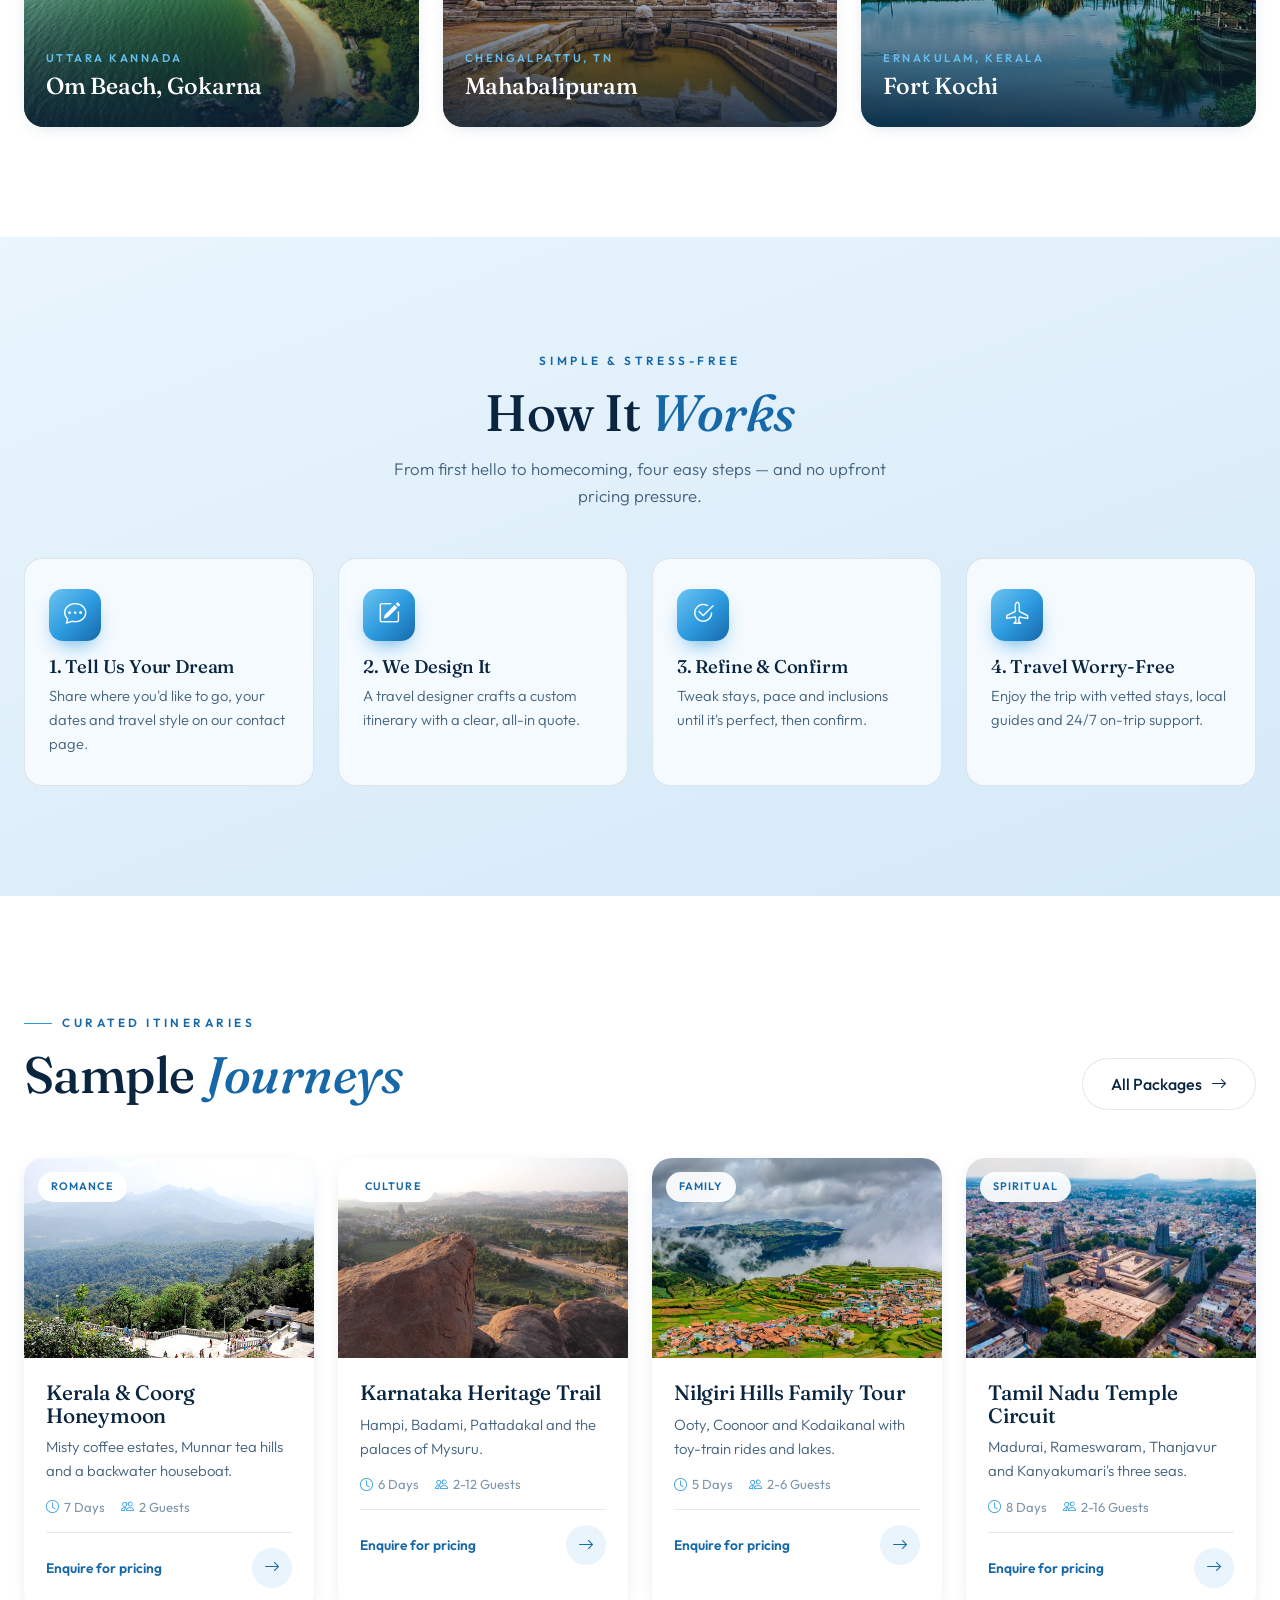
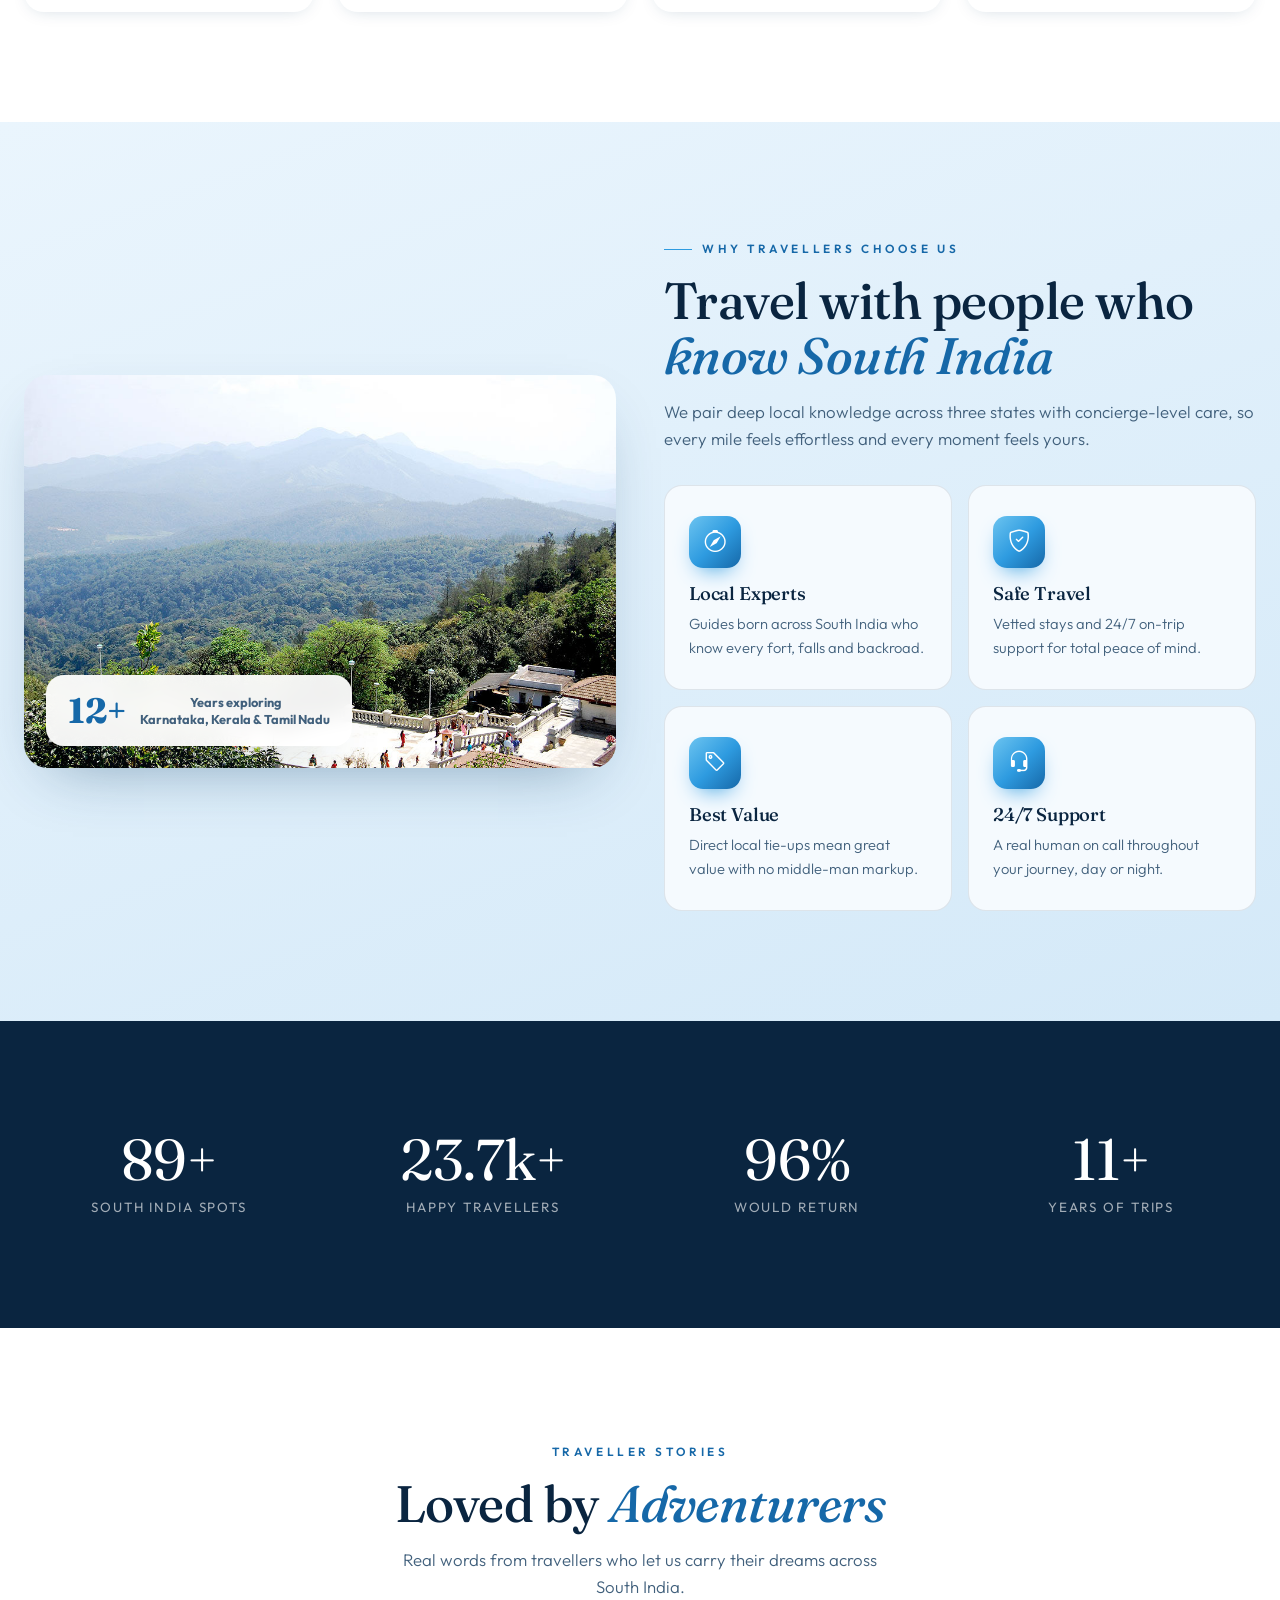
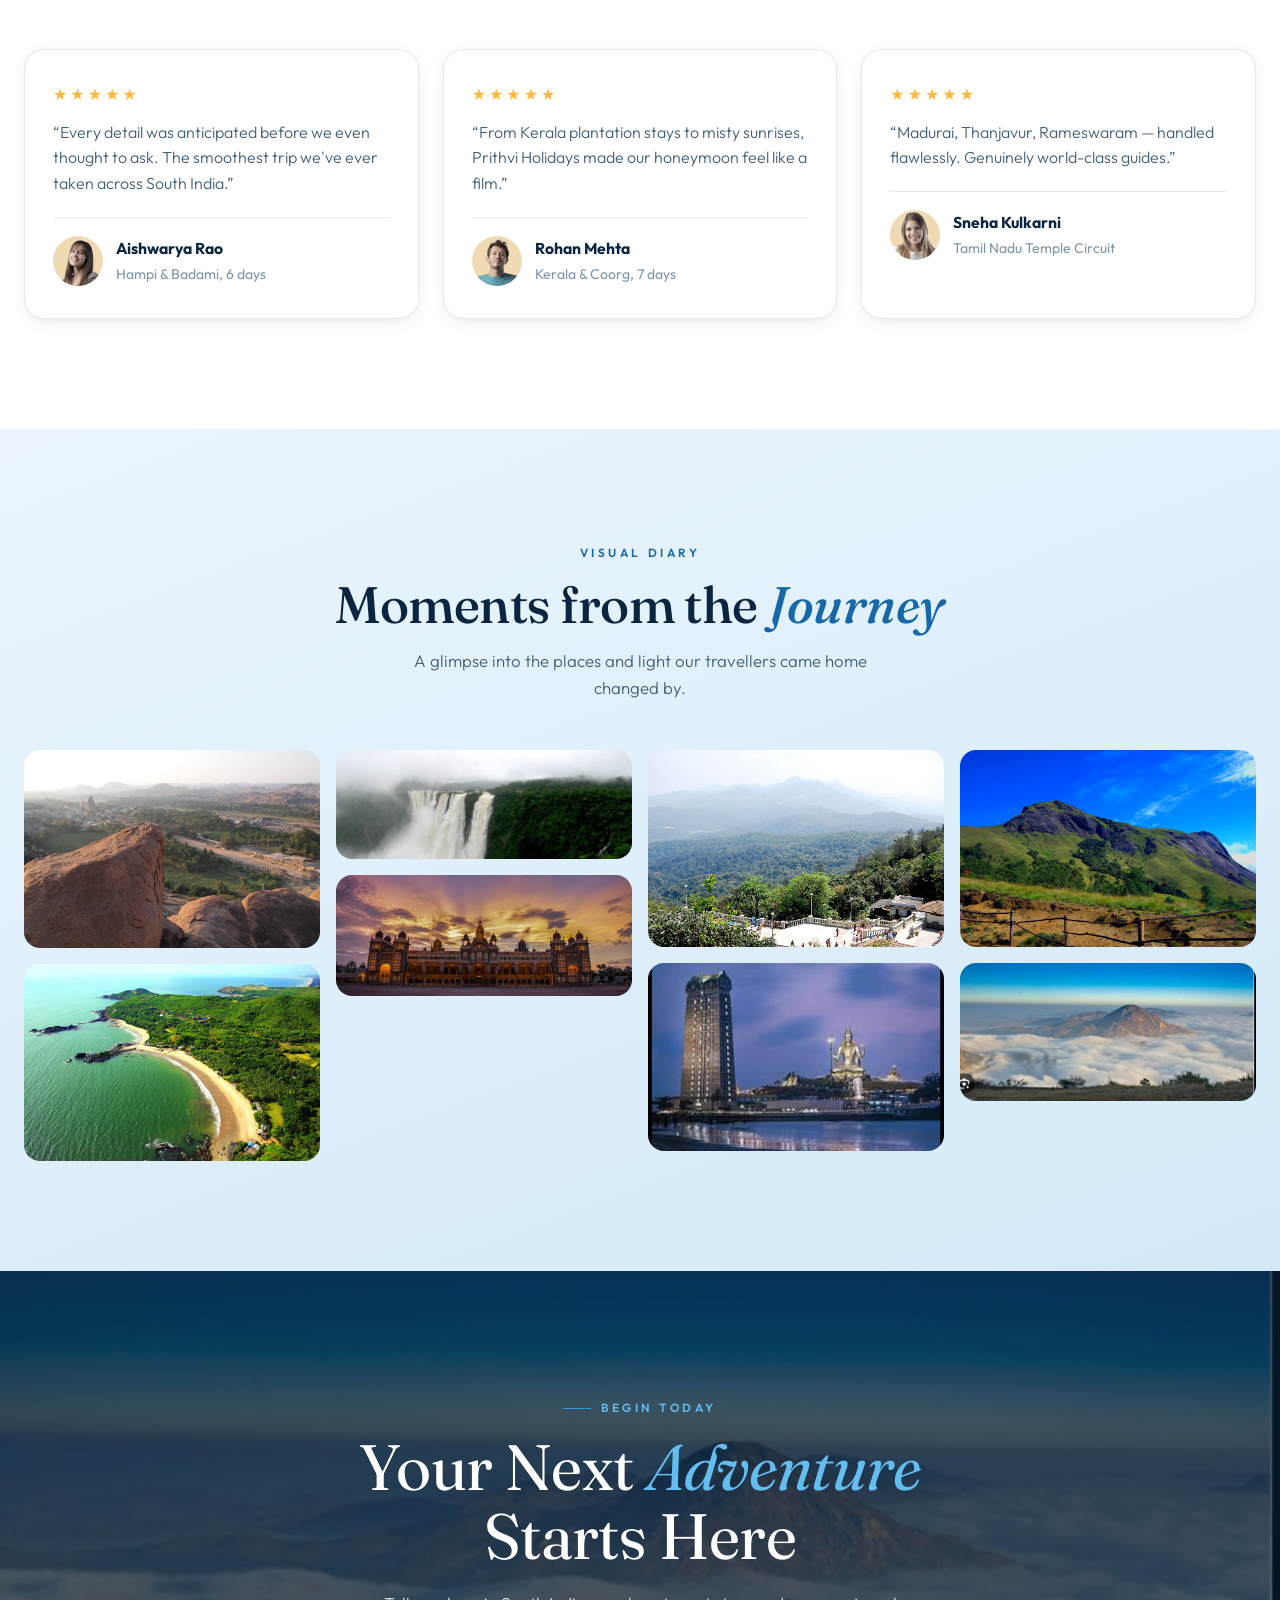
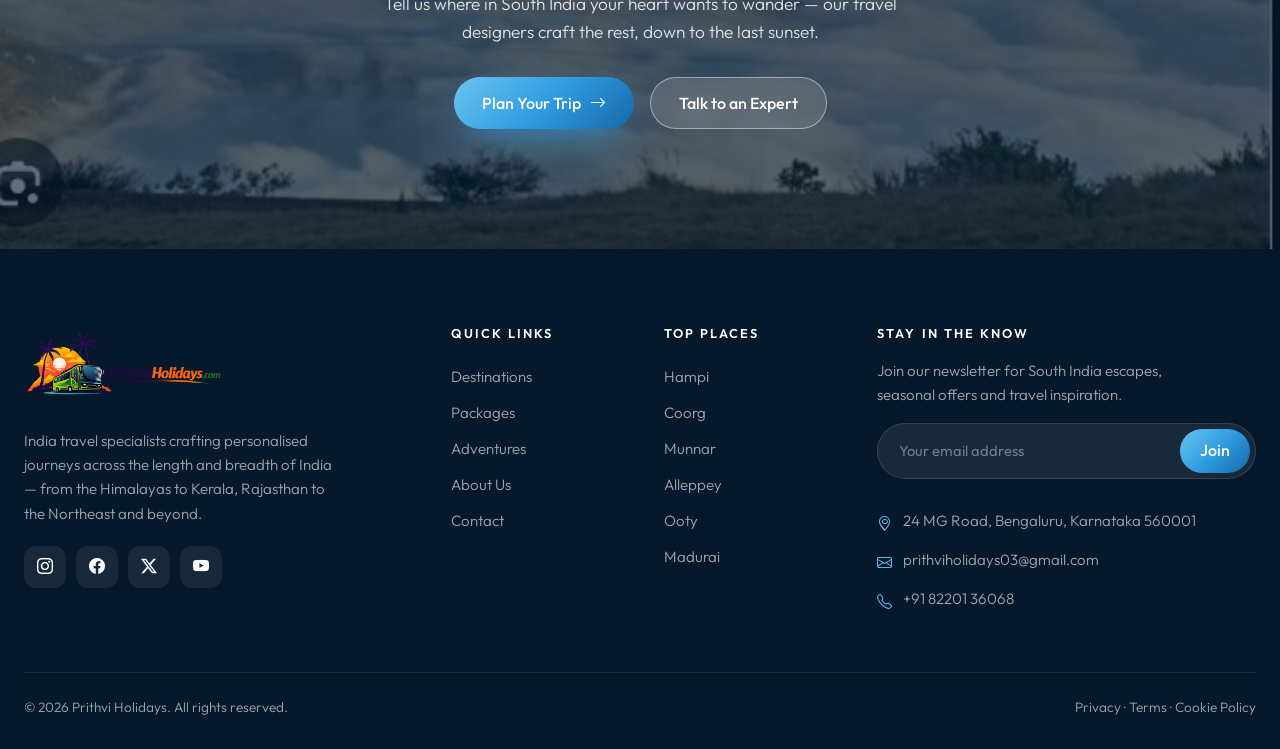
==== commit c5cf223a: "email change" ====
--- a/index.html
+++ b/index.html
@@ -271,7 +271,7 @@
         <div class="ok" id="newsOk">Welcome aboard — check your inbox &#10022;</div>
         <div class="foot-contact mt-4">
           <div><i class="bi bi-geo-alt"></i> 24 MG Road, Bengaluru, Karnataka 560001</div>
-          <div><i class="bi bi-envelope"></i> hello@prithviholidays.in</div>
+          <div><i class="bi bi-envelope"></i> prithviholidays03@gmail.com</div>
           <div><i class="bi bi-telephone"></i> +91 82201 36068</div>
         </div>
       </div>
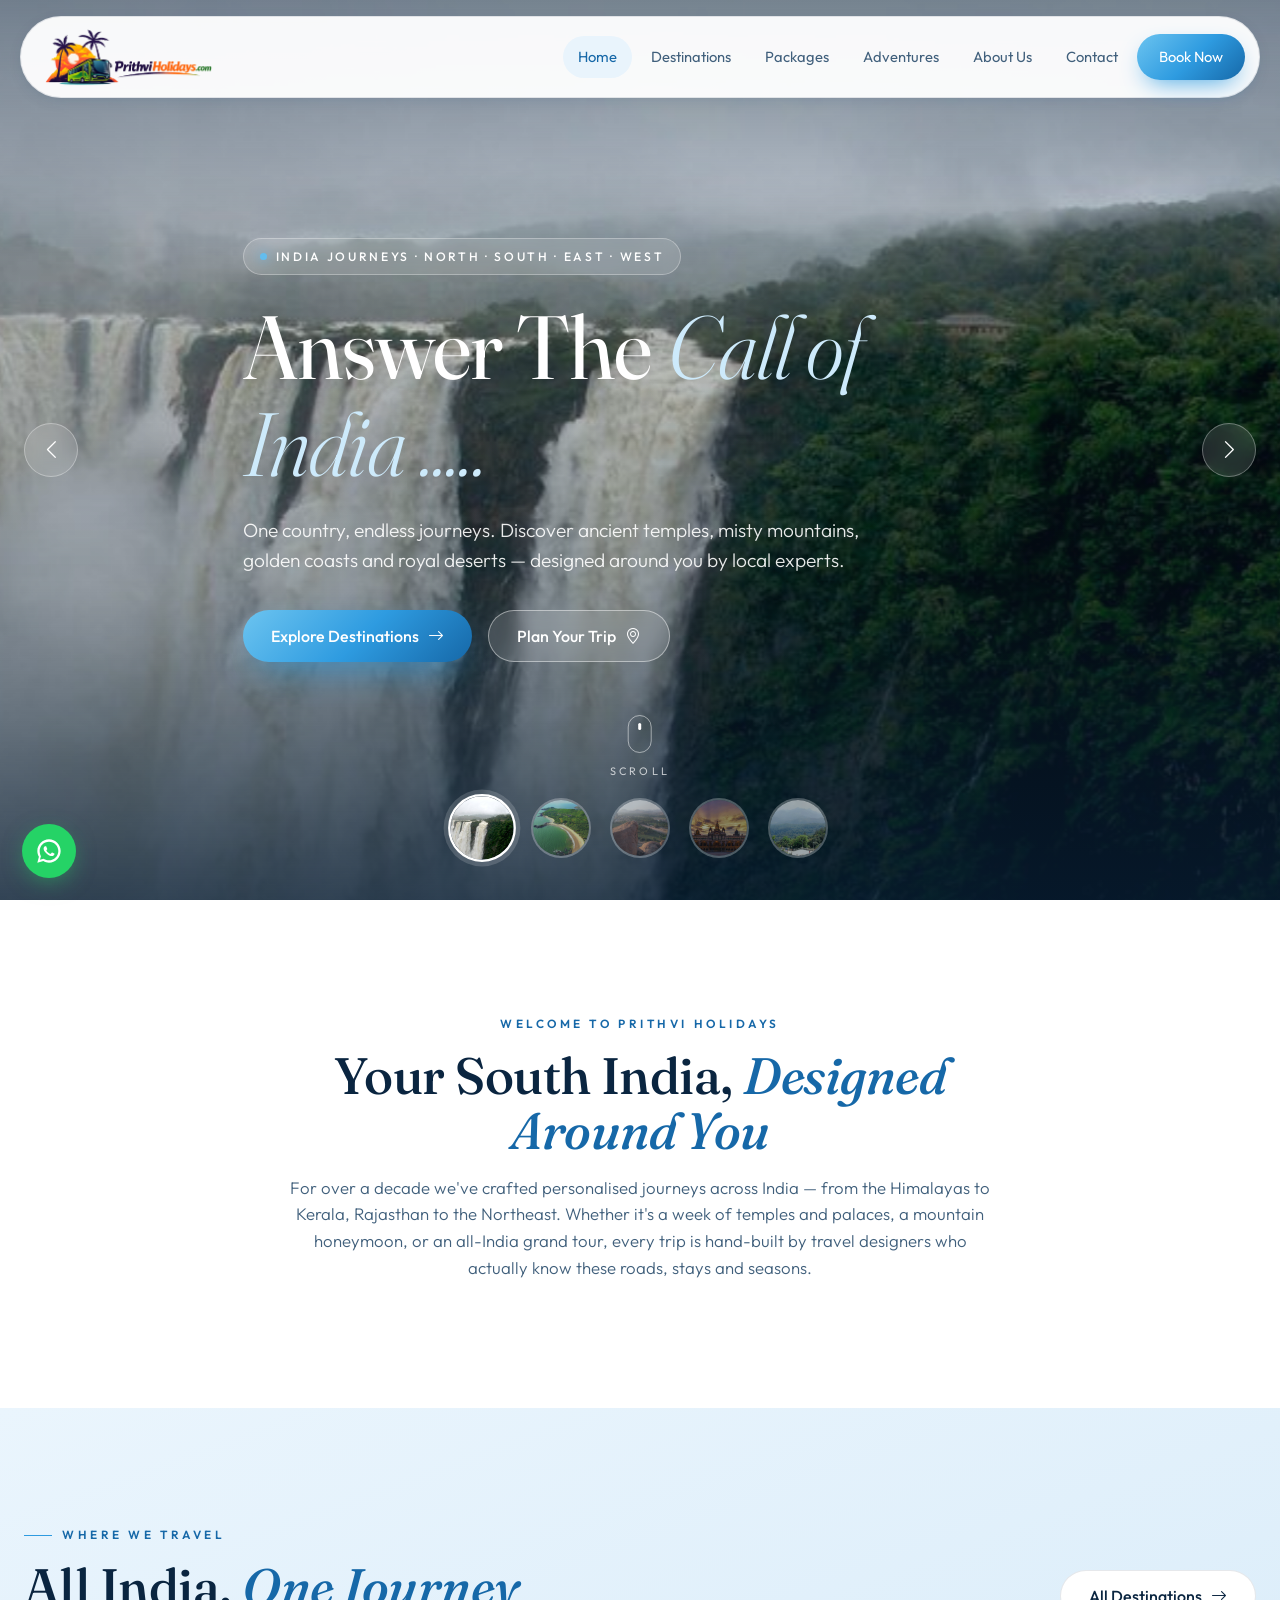
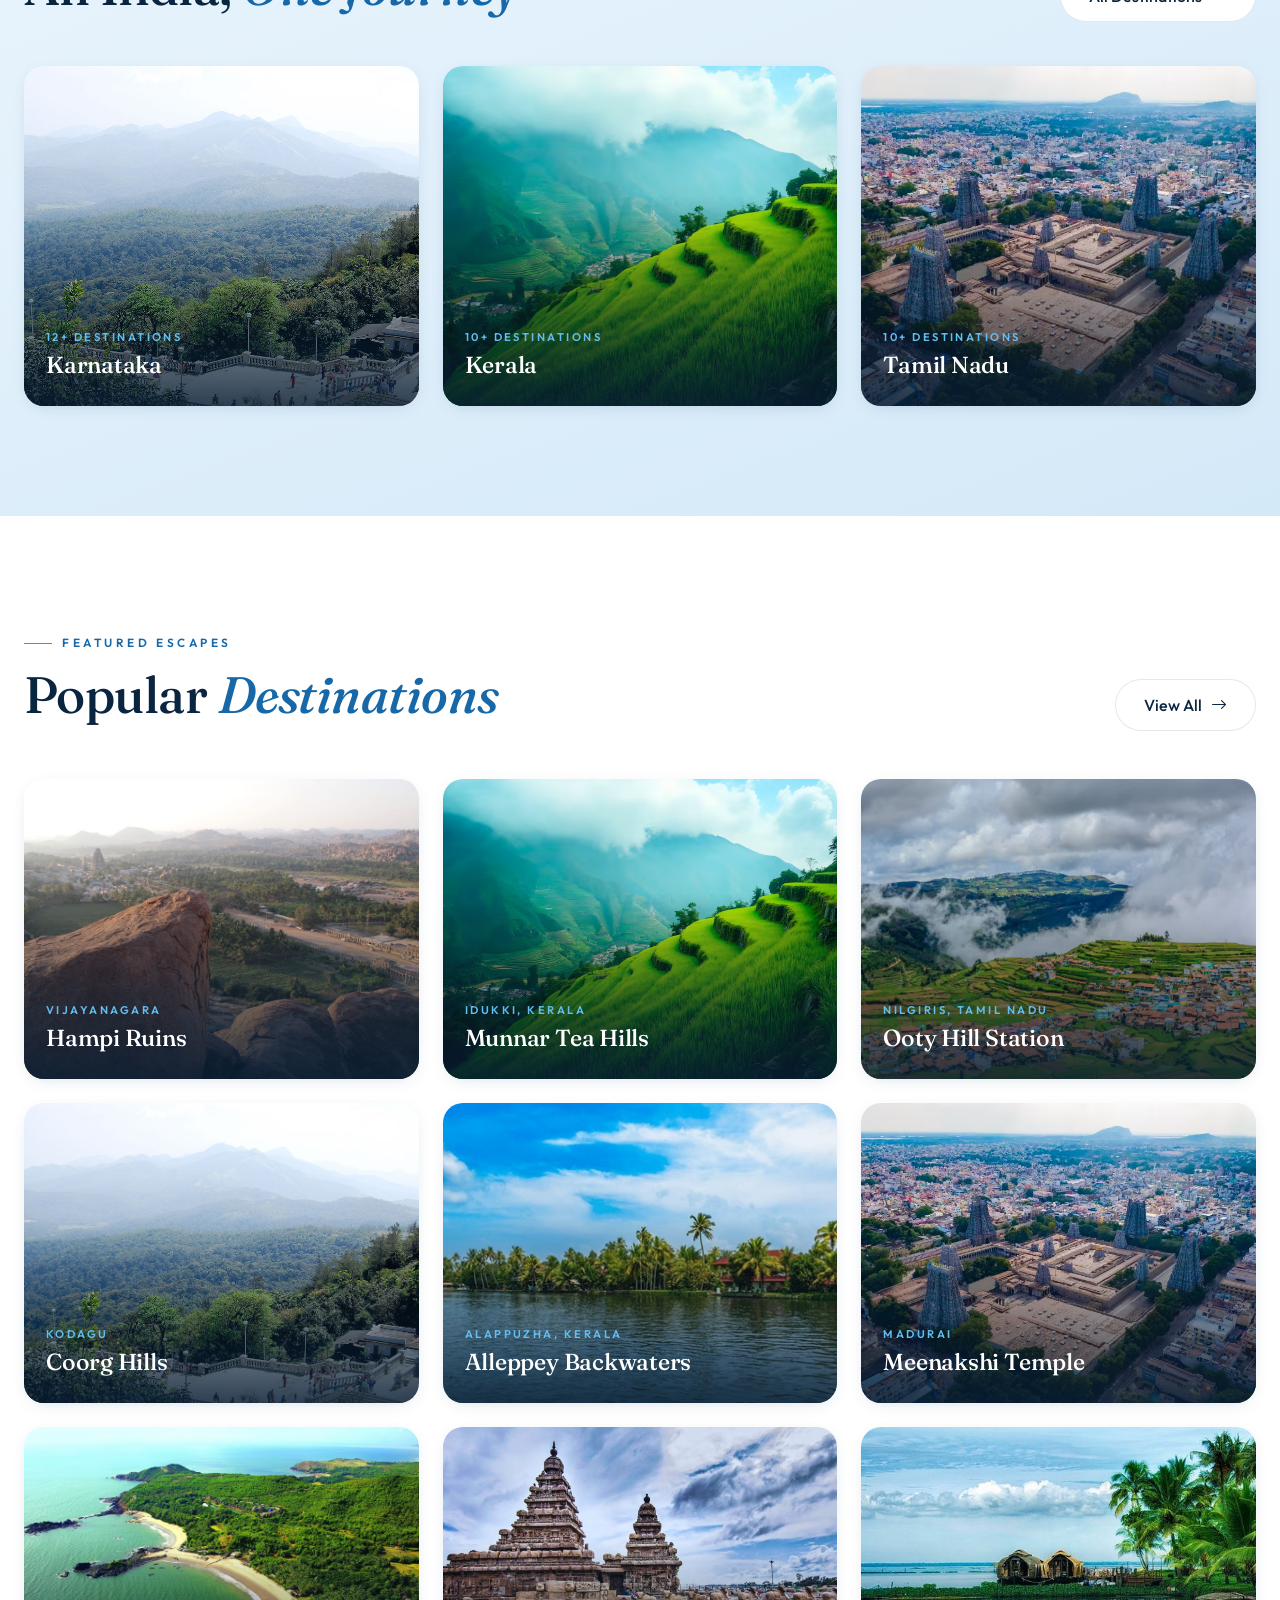
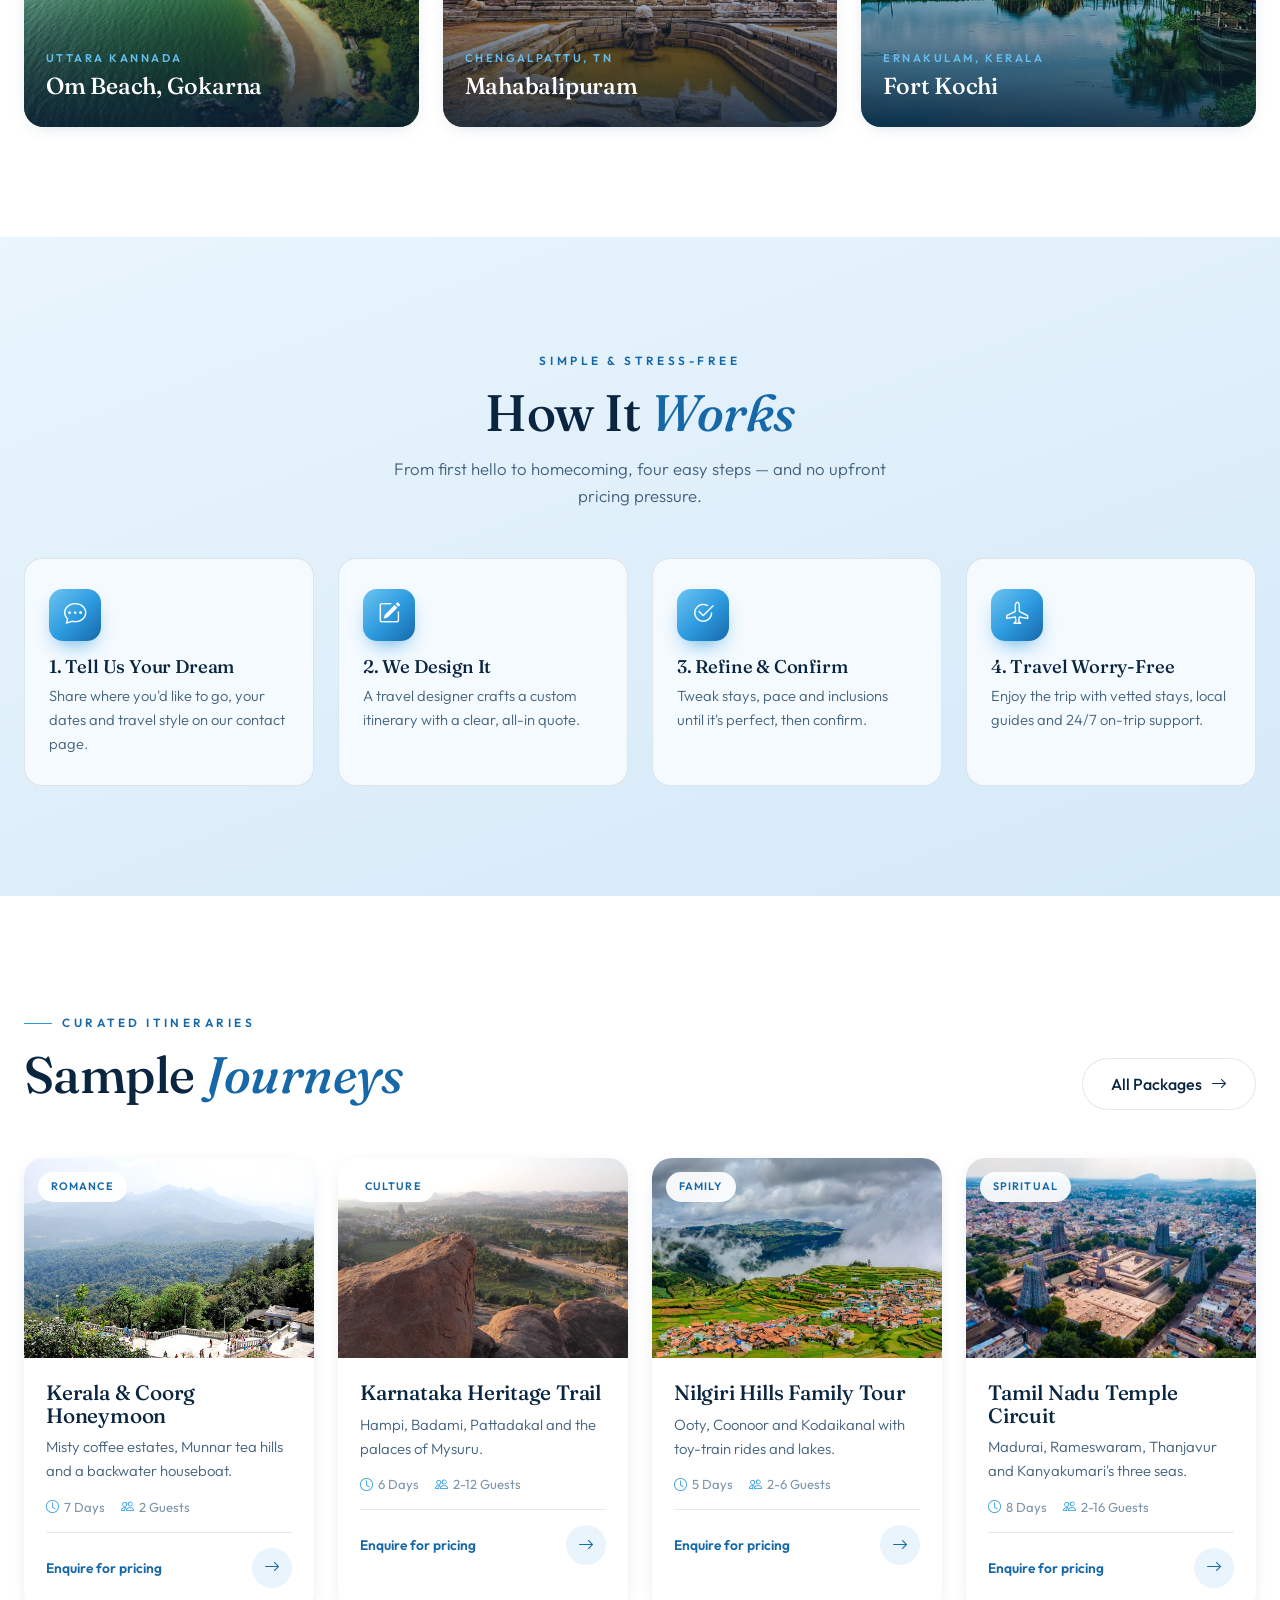
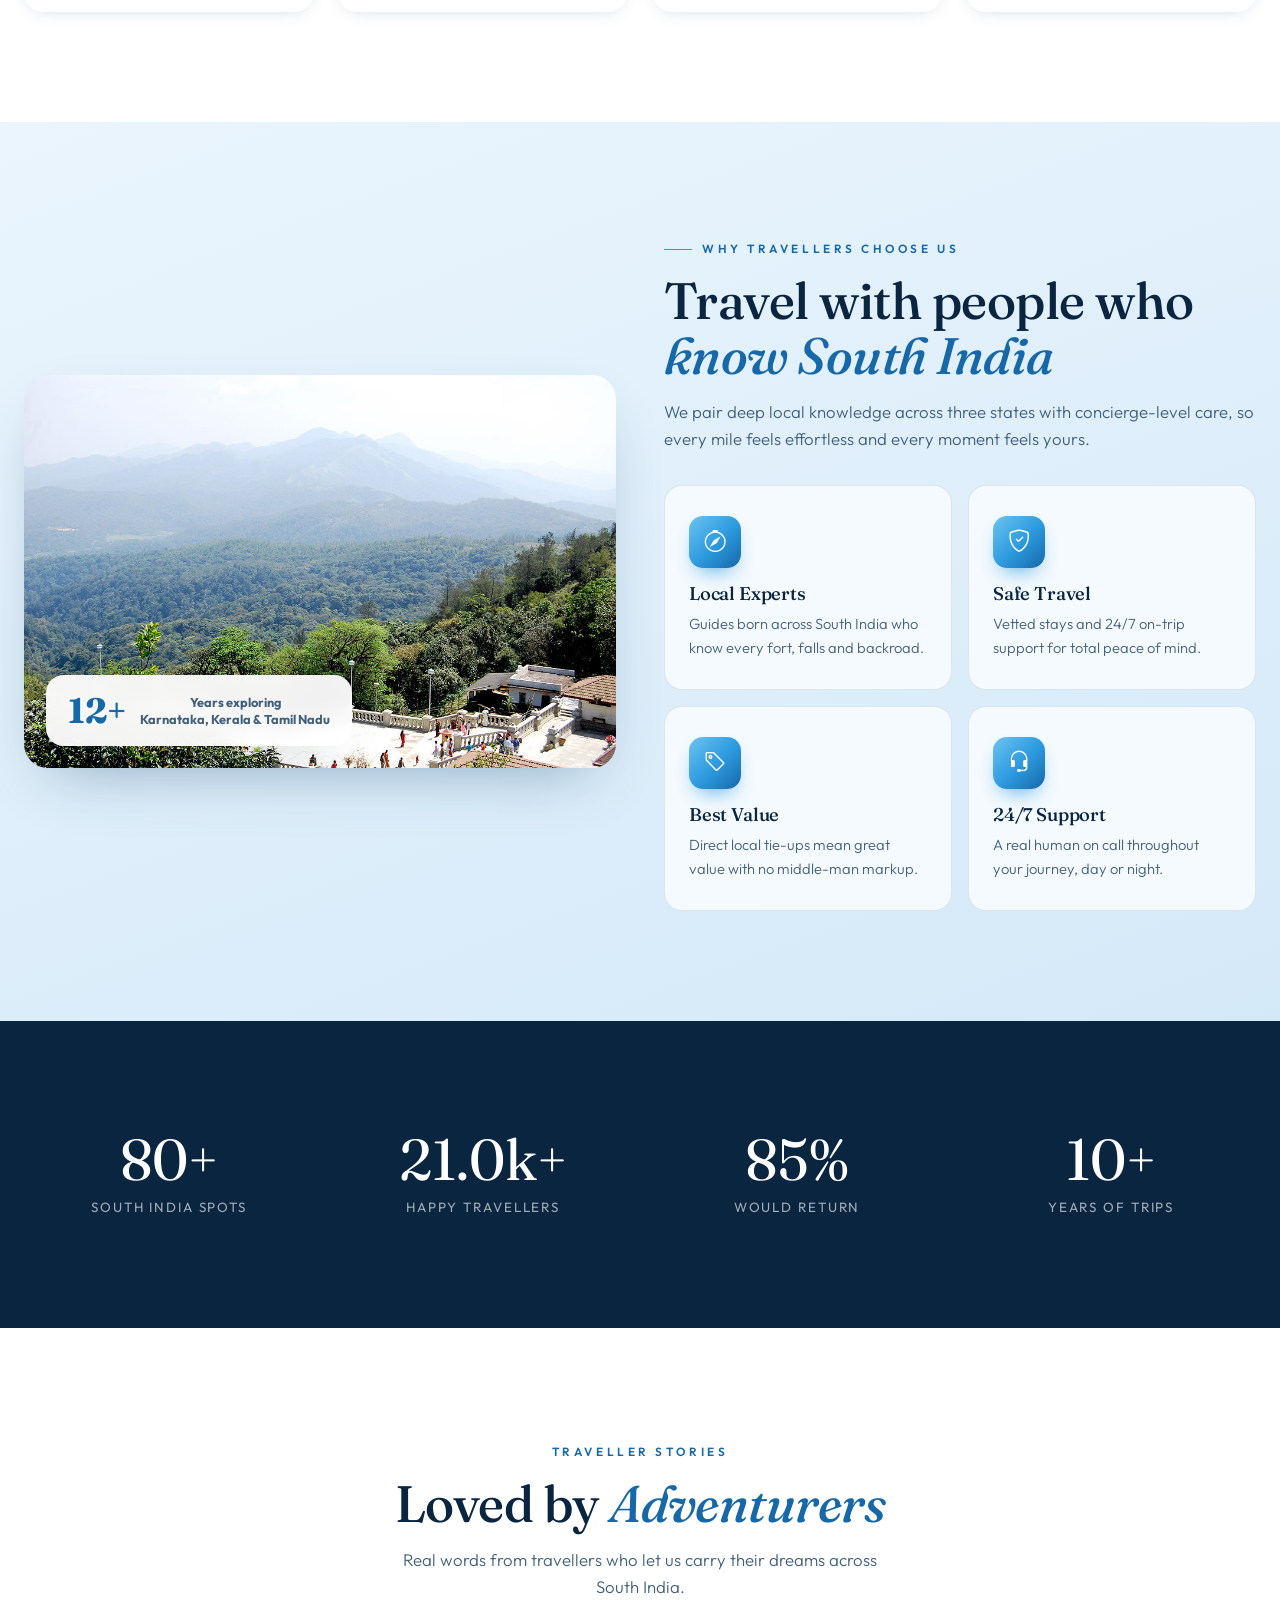
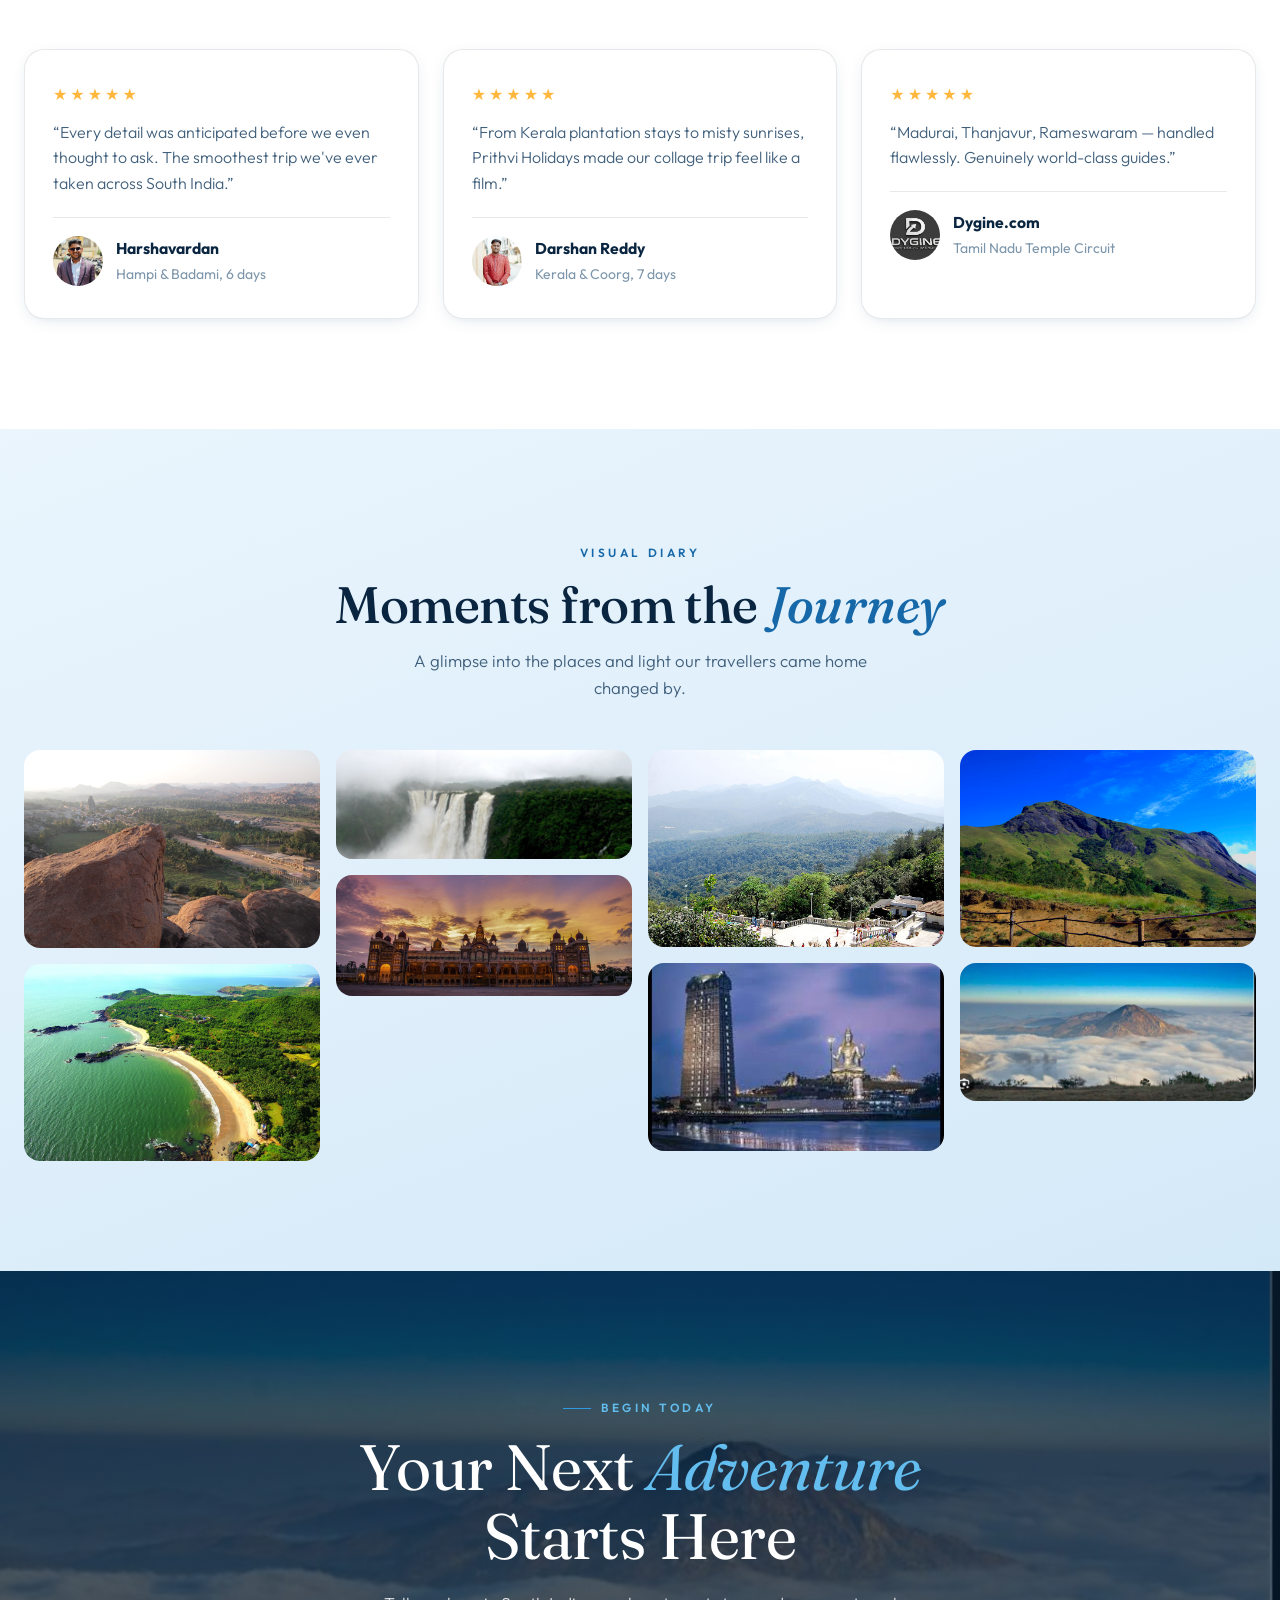
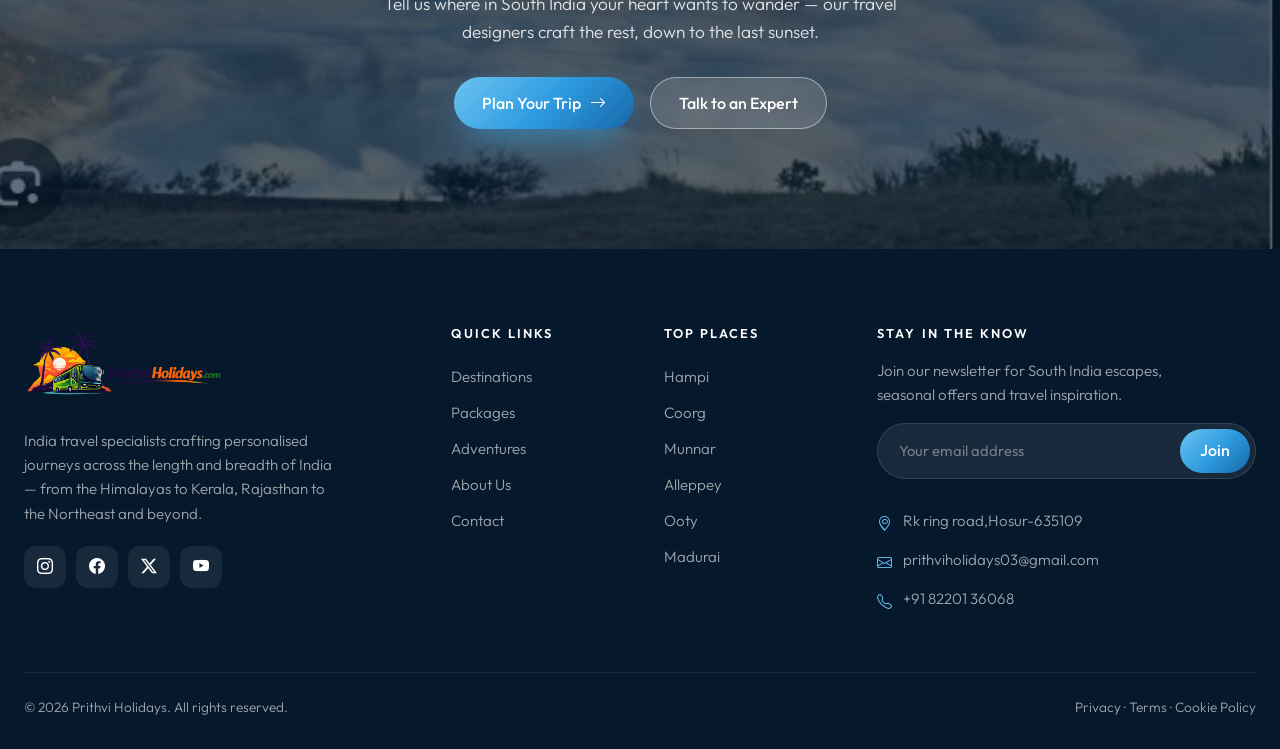
==== commit 72ce58fe: "reviews" ====
--- a/index.html
+++ b/index.html
@@ -208,11 +208,11 @@
       <p class="lead-soft mt-3 mx-auto" style="max-width:46ch">Real words from travellers who let us carry their dreams across South India.</p></div>
     <div class="row g-4"><div class="col-lg-4"><div class="tst reveal" data-d="0">
       <div class="stars">&#9733;&#9733;&#9733;&#9733;&#9733;</div><p>&ldquo;Every detail was anticipated before we even thought to ask. The smoothest trip we've ever taken across South India.&rdquo;</p>
-      <div class="who"><img src="images/avatar-1.png" alt="Aishwarya Rao"><div><b>Aishwarya Rao</b><small>Hampi &amp; Badami, 6 days</small></div></div></div></div><div class="col-lg-4"><div class="tst reveal" data-d="1">
-      <div class="stars">&#9733;&#9733;&#9733;&#9733;&#9733;</div><p>&ldquo;From Kerala plantation stays to misty sunrises, Prithvi Holidays made our honeymoon feel like a film.&rdquo;</p>
-      <div class="who"><img src="images/avatar-2.png" alt="Rohan Mehta"><div><b>Rohan Mehta</b><small>Kerala &amp; Coorg, 7 days</small></div></div></div></div><div class="col-lg-4"><div class="tst reveal" data-d="2">
+      <div class="who"><img src="images/avatar-1.png" alt="Harshavardan"><div><b>Harshavardan</b><small>Hampi &amp; Badami, 6 days</small></div></div></div></div><div class="col-lg-4"><div class="tst reveal" data-d="1">
+      <div class="stars">&#9733;&#9733;&#9733;&#9733;&#9733;</div><p>&ldquo;From Kerala plantation stays to misty sunrises, Prithvi Holidays made our collage trip feel like a film.&rdquo;</p>
+      <div class="who"><img src="images/avatar-2.png" alt="Darshan Reddy"><div><b>Darshan Reddy</b><small>Kerala &amp; Coorg, 7 days</small></div></div></div></div><div class="col-lg-4"><div class="tst reveal" data-d="2">
       <div class="stars">&#9733;&#9733;&#9733;&#9733;&#9733;</div><p>&ldquo;Madurai, Thanjavur, Rameswaram — handled flawlessly. Genuinely world-class guides.&rdquo;</p>
-      <div class="who"><img src="images/avatar-3.png" alt="Sneha Kulkarni"><div><b>Sneha Kulkarni</b><small>Tamil Nadu Temple Circuit</small></div></div></div></div></div>
+      <div class="who"><img src="images/avatar-3.png" alt="Dygine.com "><div><b>Dygine.com </b><small>Tamil Nadu Temple Circuit</small></div></div></div></div></div>
   </div>
 </section>
 
@@ -270,7 +270,7 @@
         <div class="field"><input type="email" id="newsEmail" placeholder="Your email address"><button id="newsBtn">Join</button></div>
         <div class="ok" id="newsOk">Welcome aboard — check your inbox &#10022;</div>
         <div class="foot-contact mt-4">
-          <div><i class="bi bi-geo-alt"></i> 24 MG Road, Bengaluru, Karnataka 560001</div>
+          <div><i class="bi bi-geo-alt"></i> Rk ring road,Hosur-635109</div>
           <div><i class="bi bi-envelope"></i> prithviholidays03@gmail.com</div>
           <div><i class="bi bi-telephone"></i> +91 82201 36068</div>
         </div>
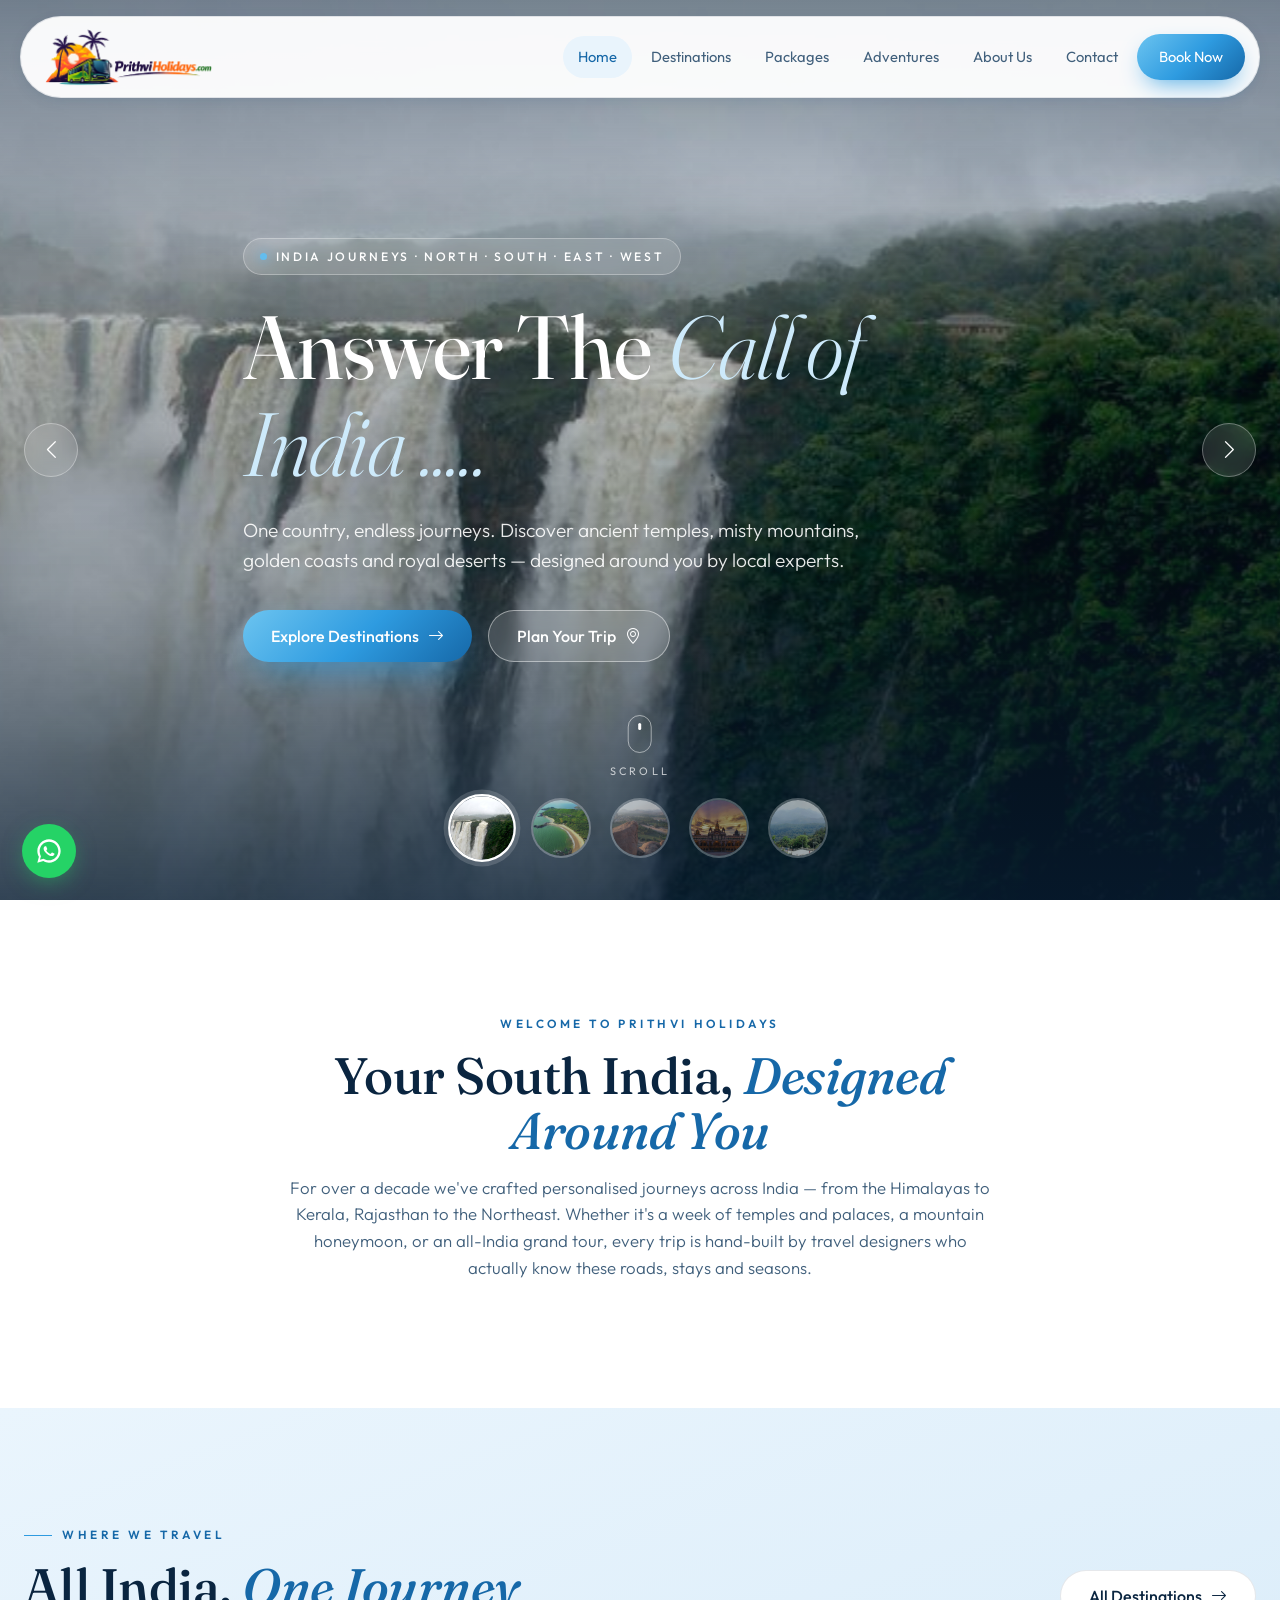
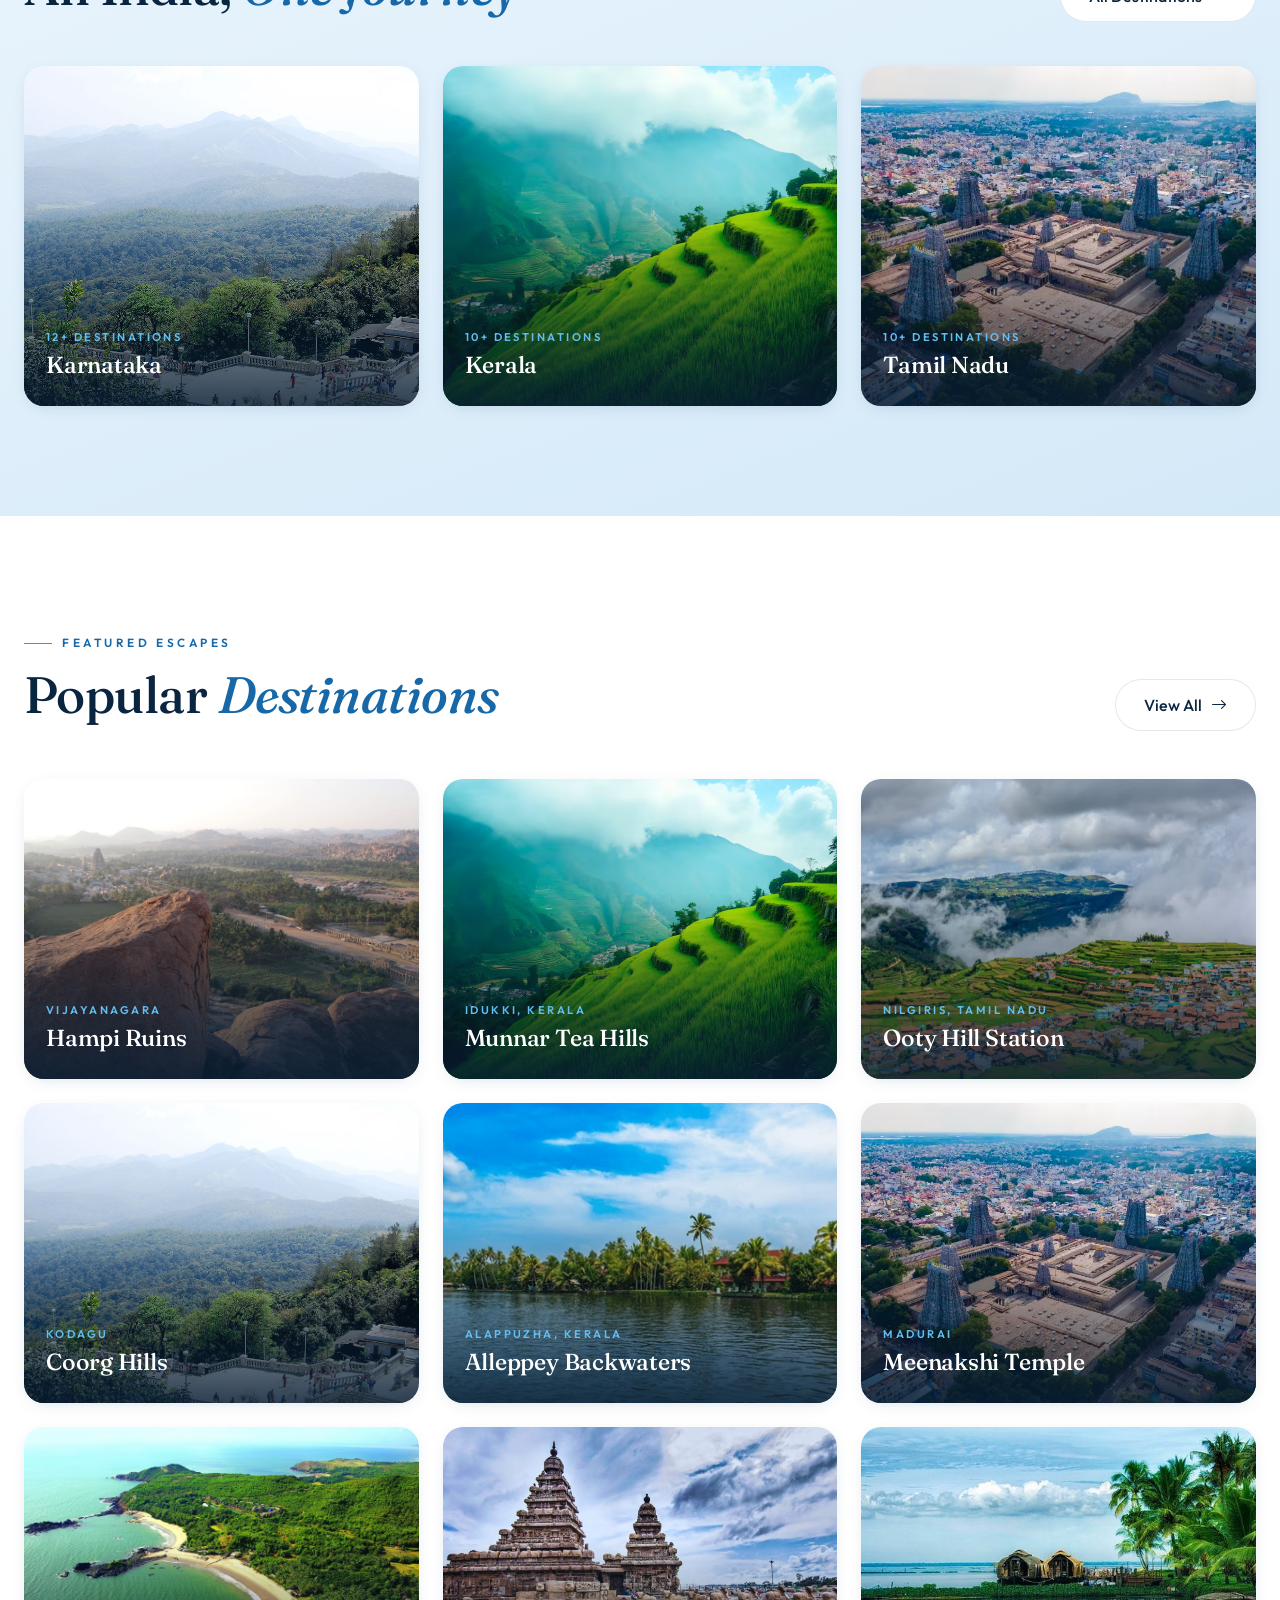
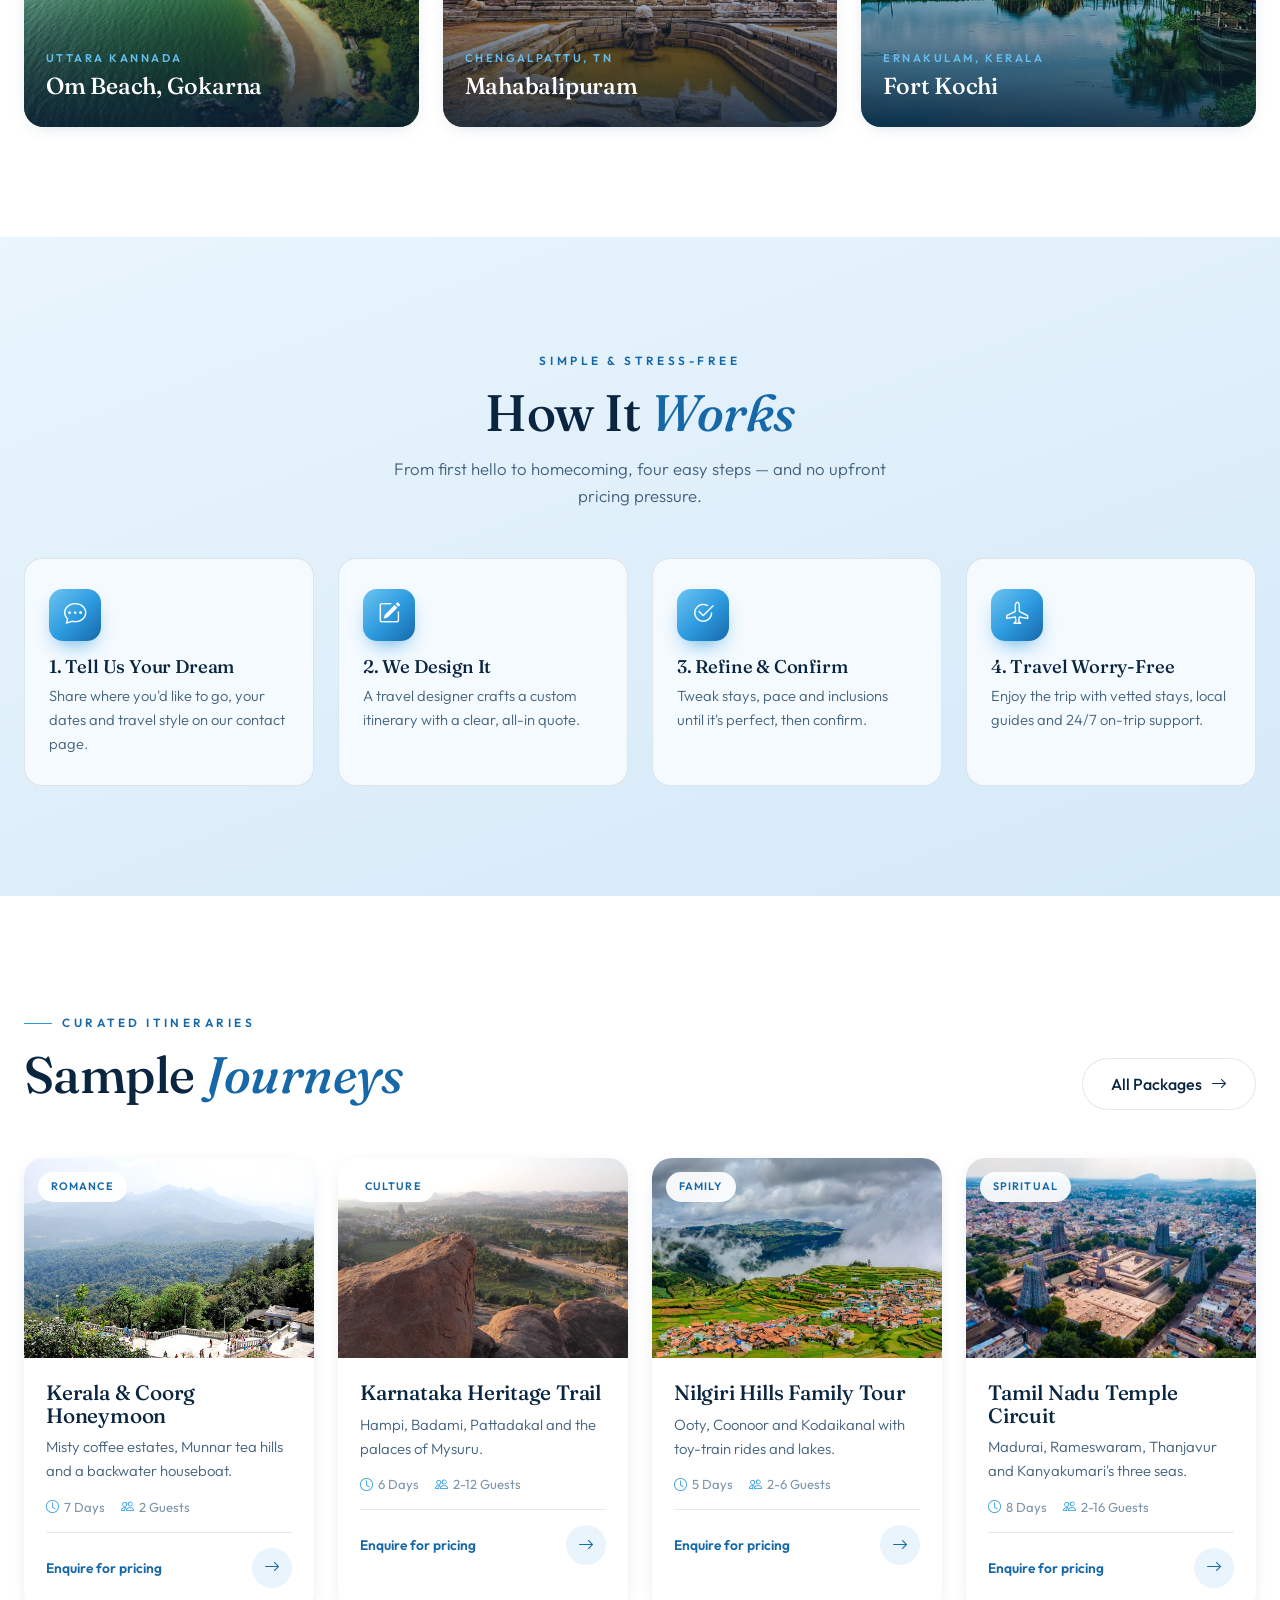
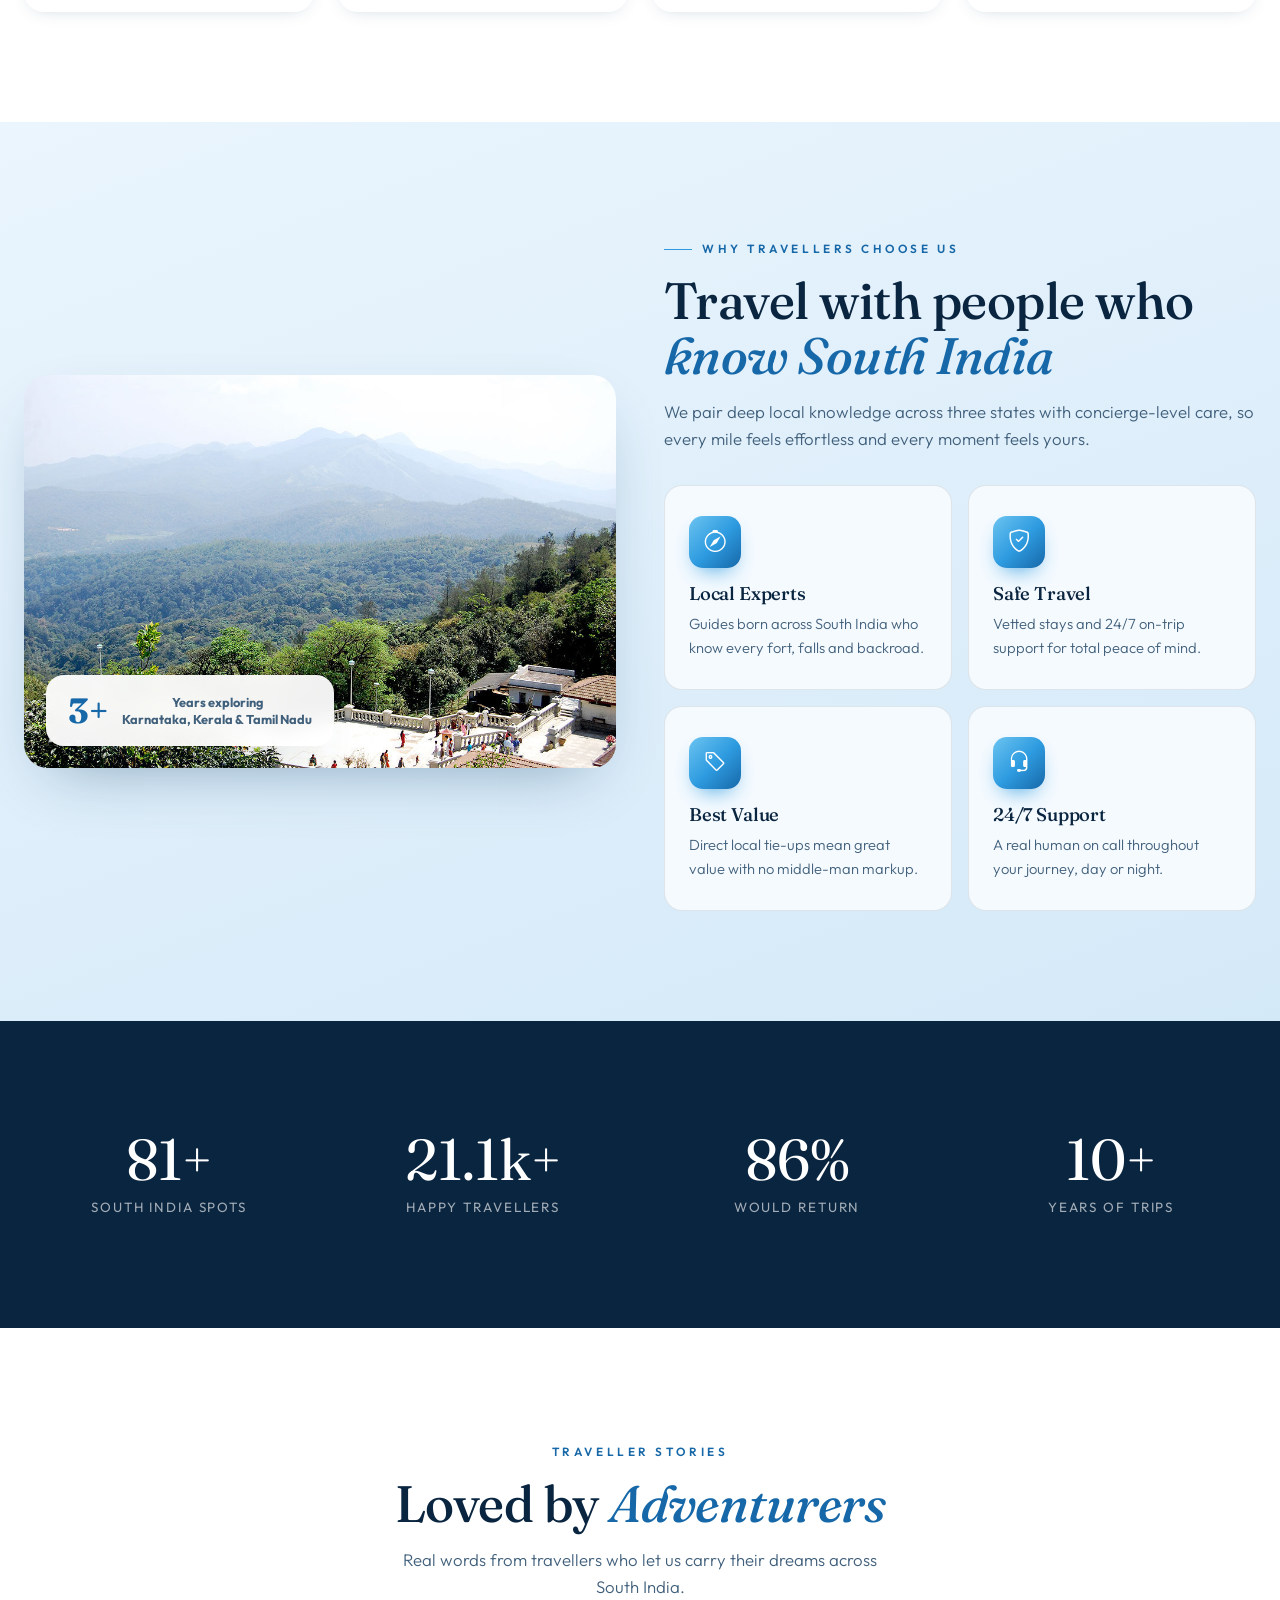
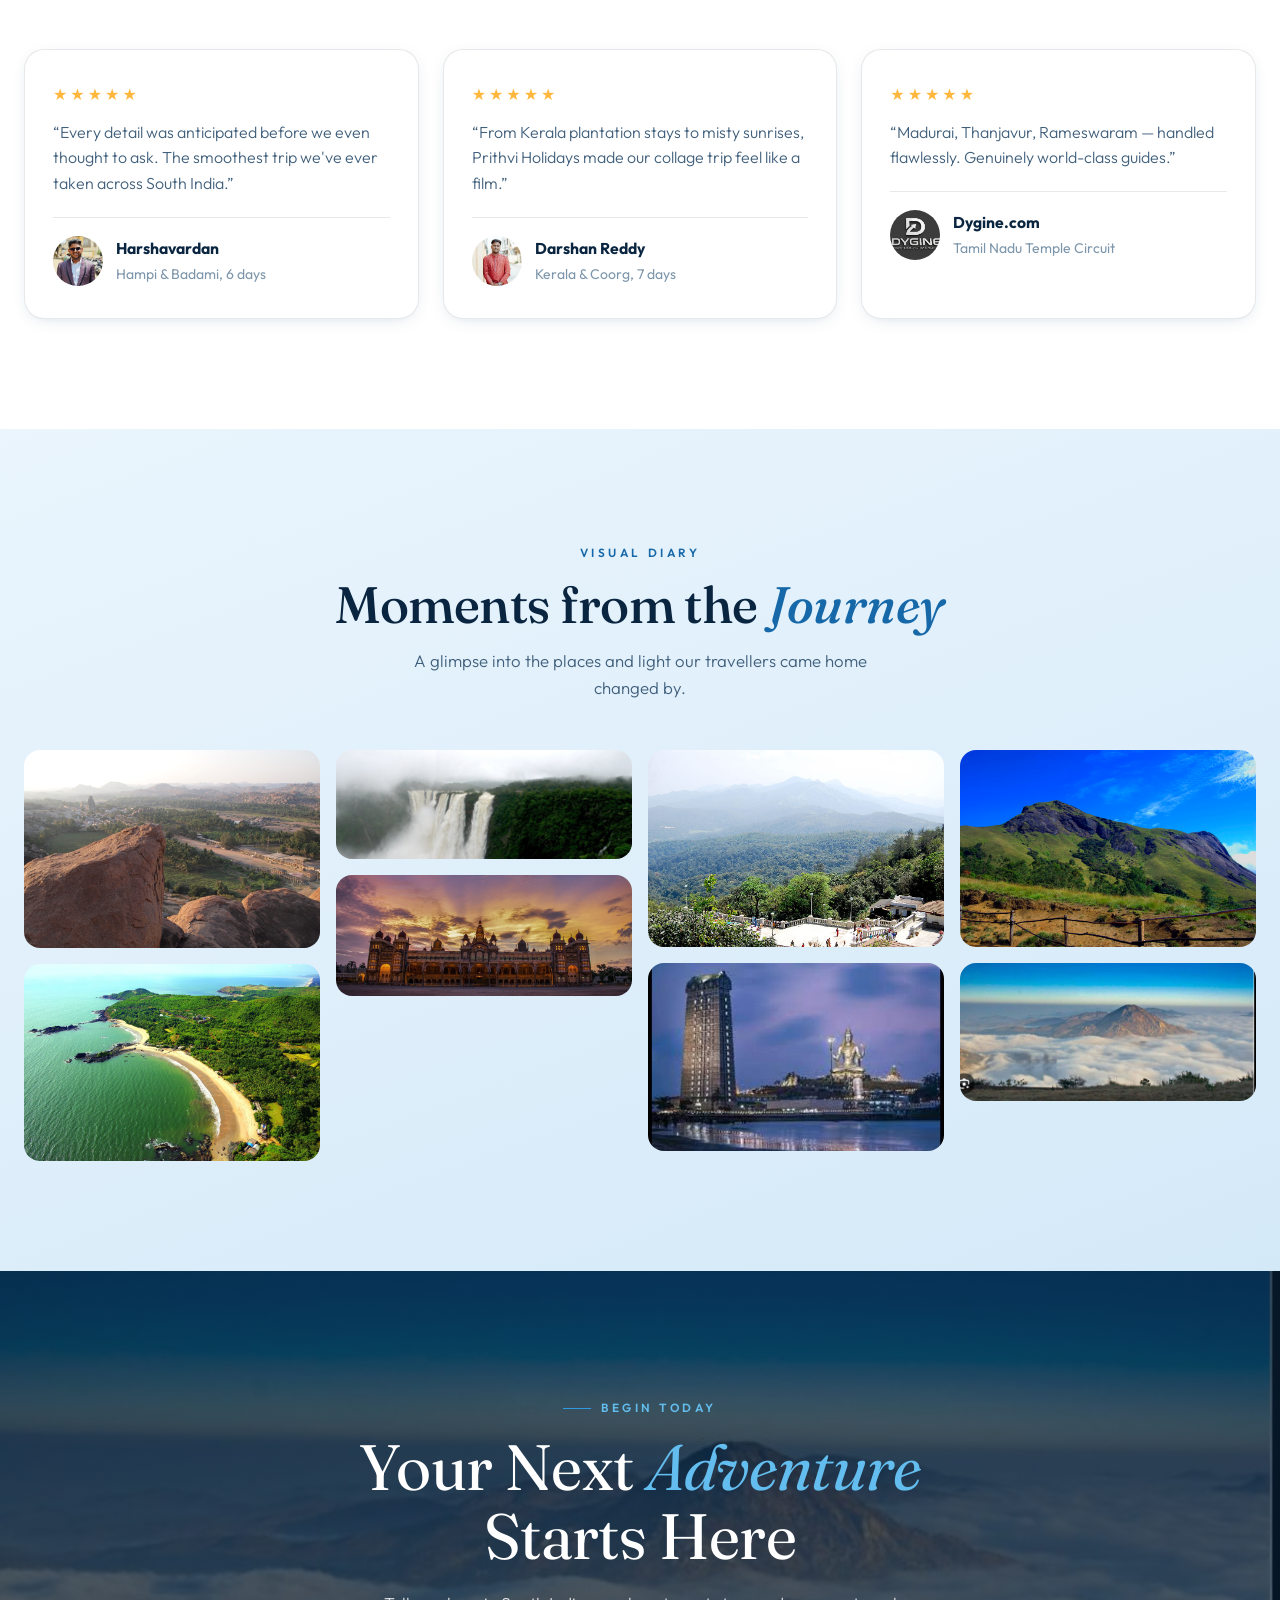
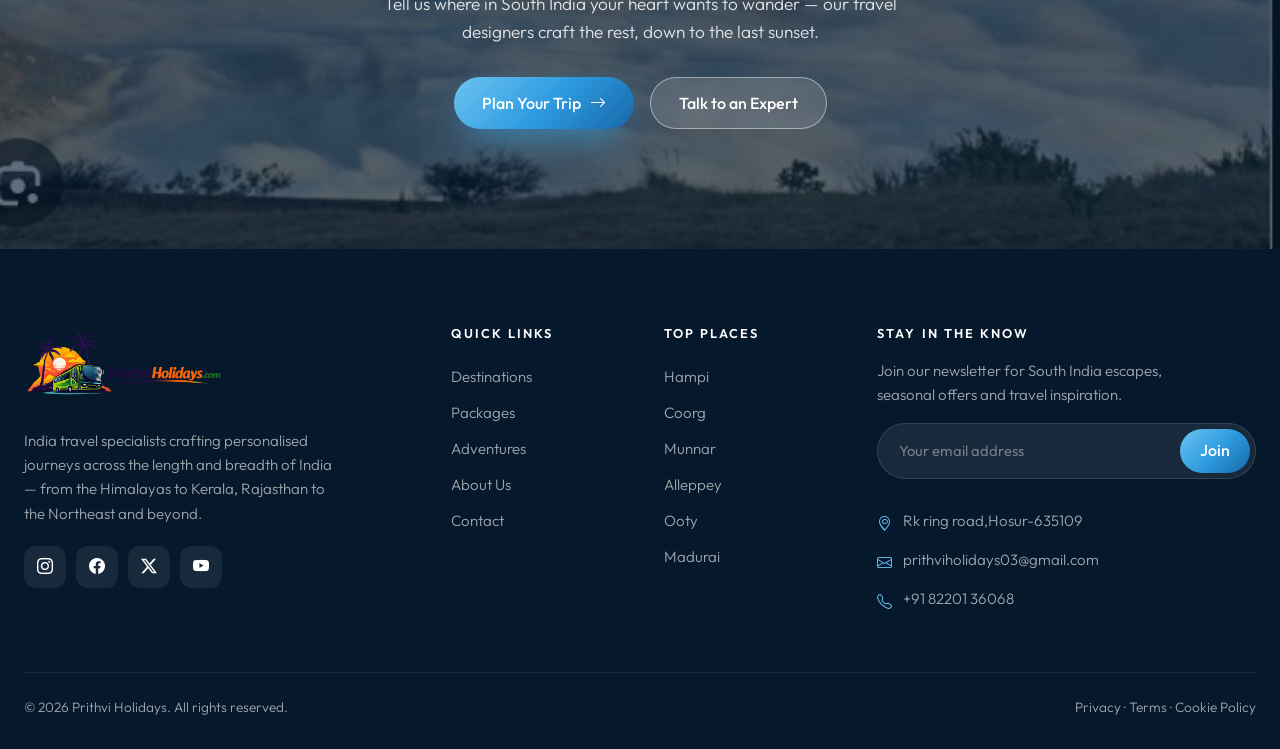
==== commit e6847f9a: "logo all page" ====
--- a/index.html
+++ b/index.html
@@ -186,7 +186,7 @@
     <div class="row g-5 align-items-center">
       <div class="col-lg-6 reveal">
         <div class="frame"><img src="images/kodagu.jpg" alt="Travel across South India">
-          <div class="badge"><span class="num">12+</span><span class="lbl">Years exploring<br>Karnataka, Kerala &amp; Tamil Nadu</span></div></div>
+          <div class="badge"><span class="num">3+</span><span class="lbl">Years exploring<br>Karnataka, Kerala &amp; Tamil Nadu</span></div></div>
       </div>
       <div class="col-lg-6 reveal" data-d="1">
         <span class="kicker">Why Travellers Choose Us</span>
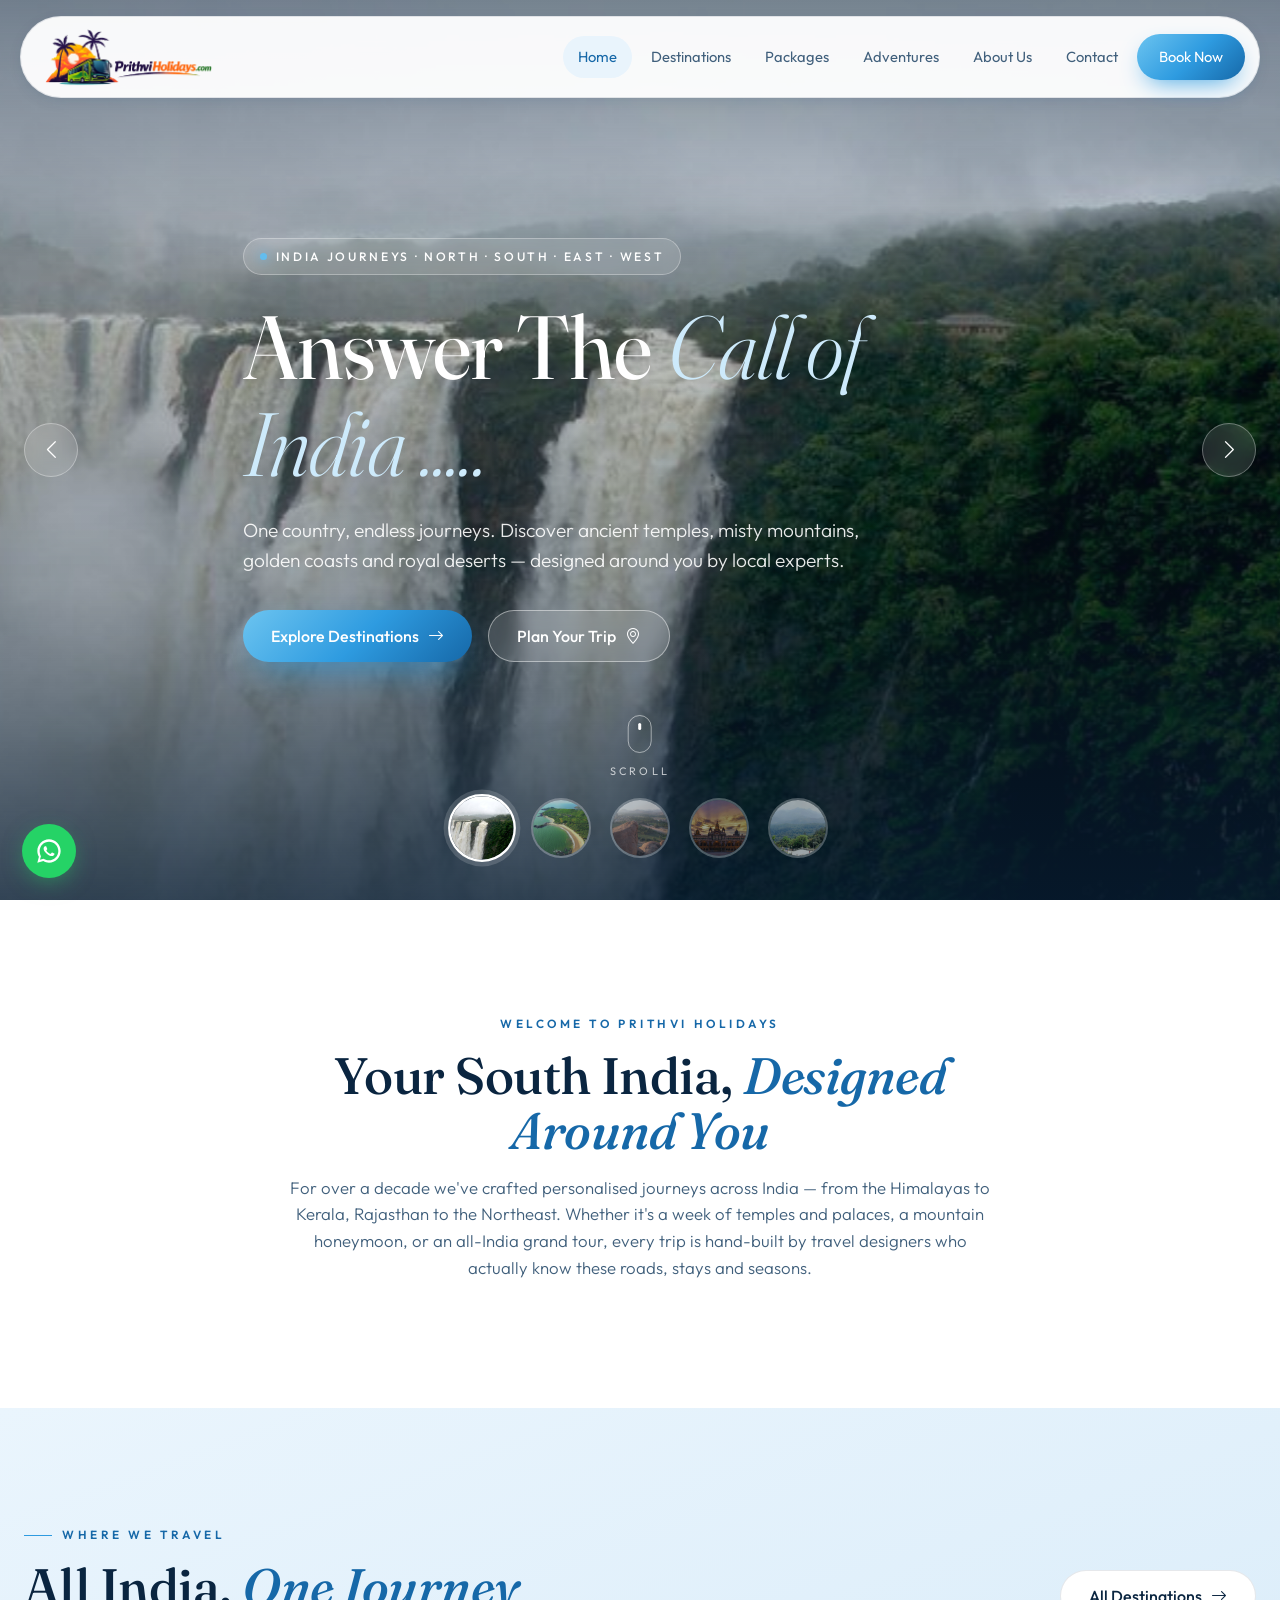
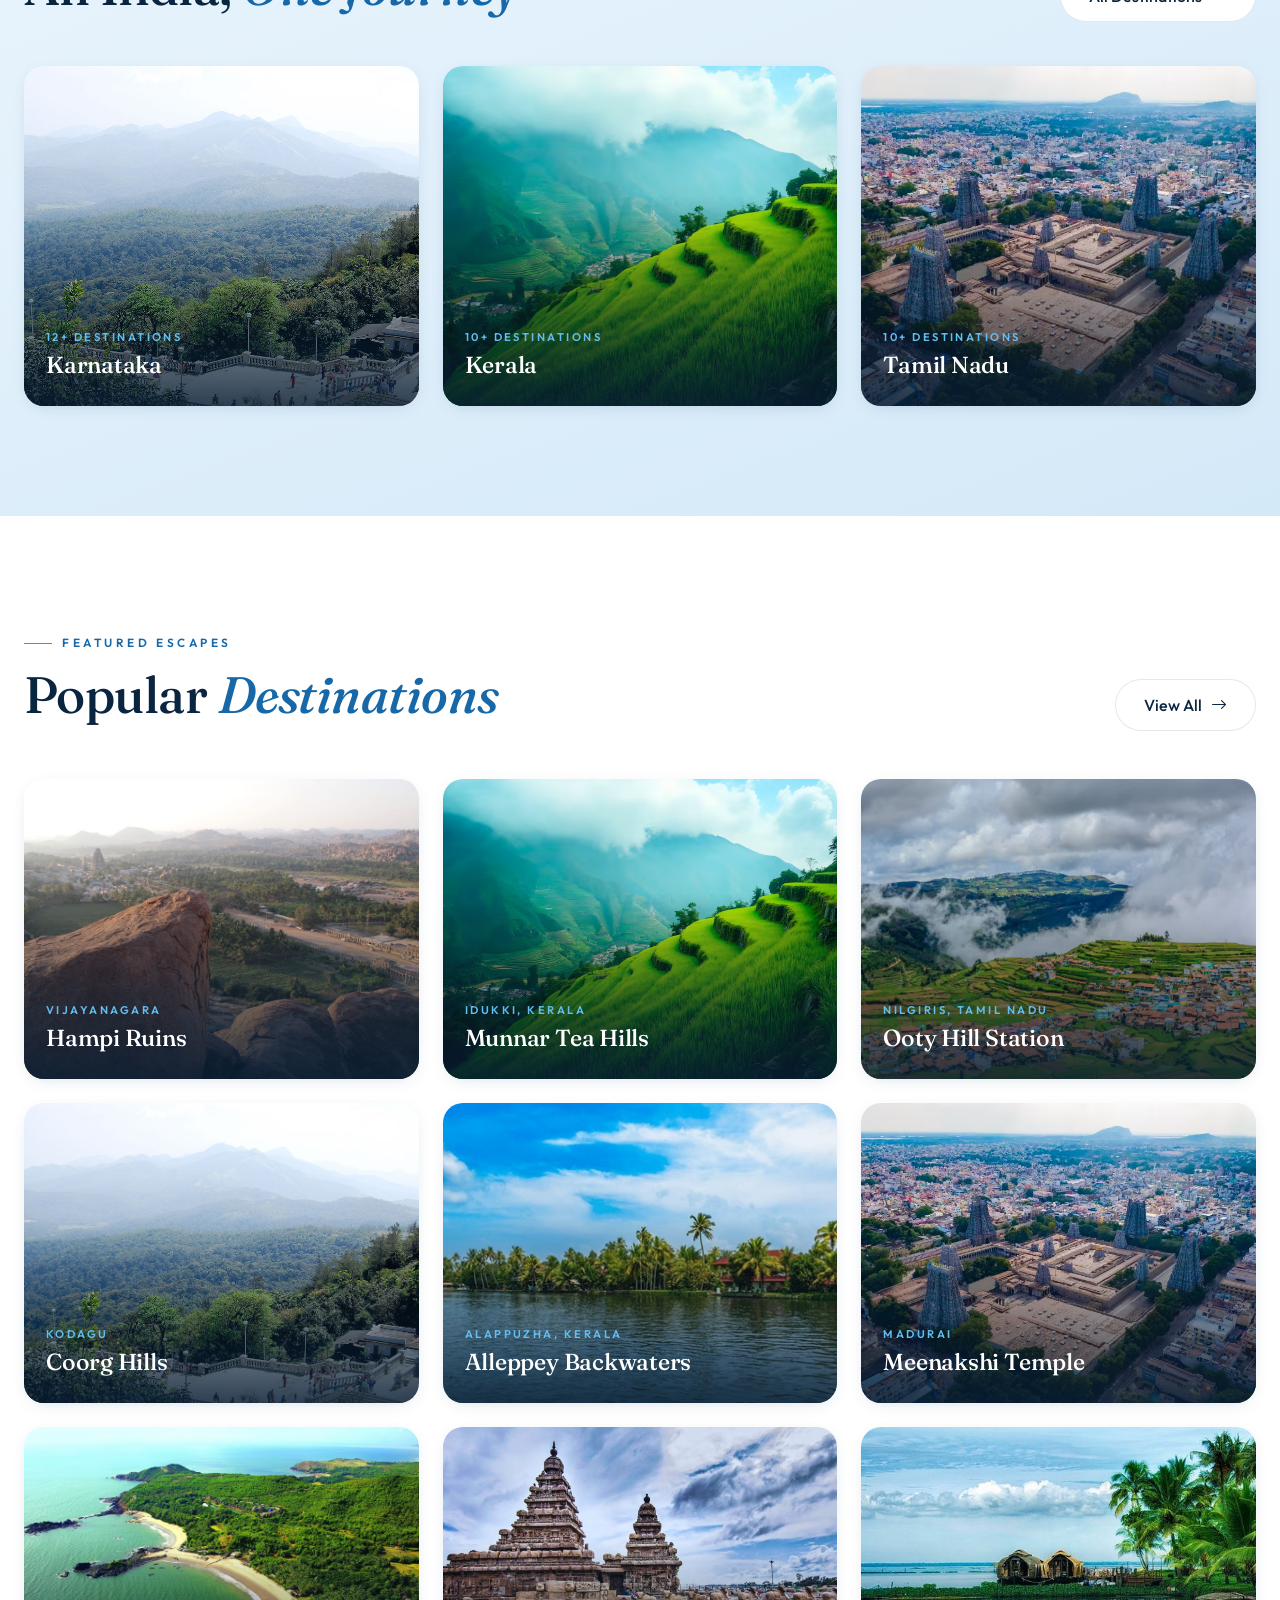
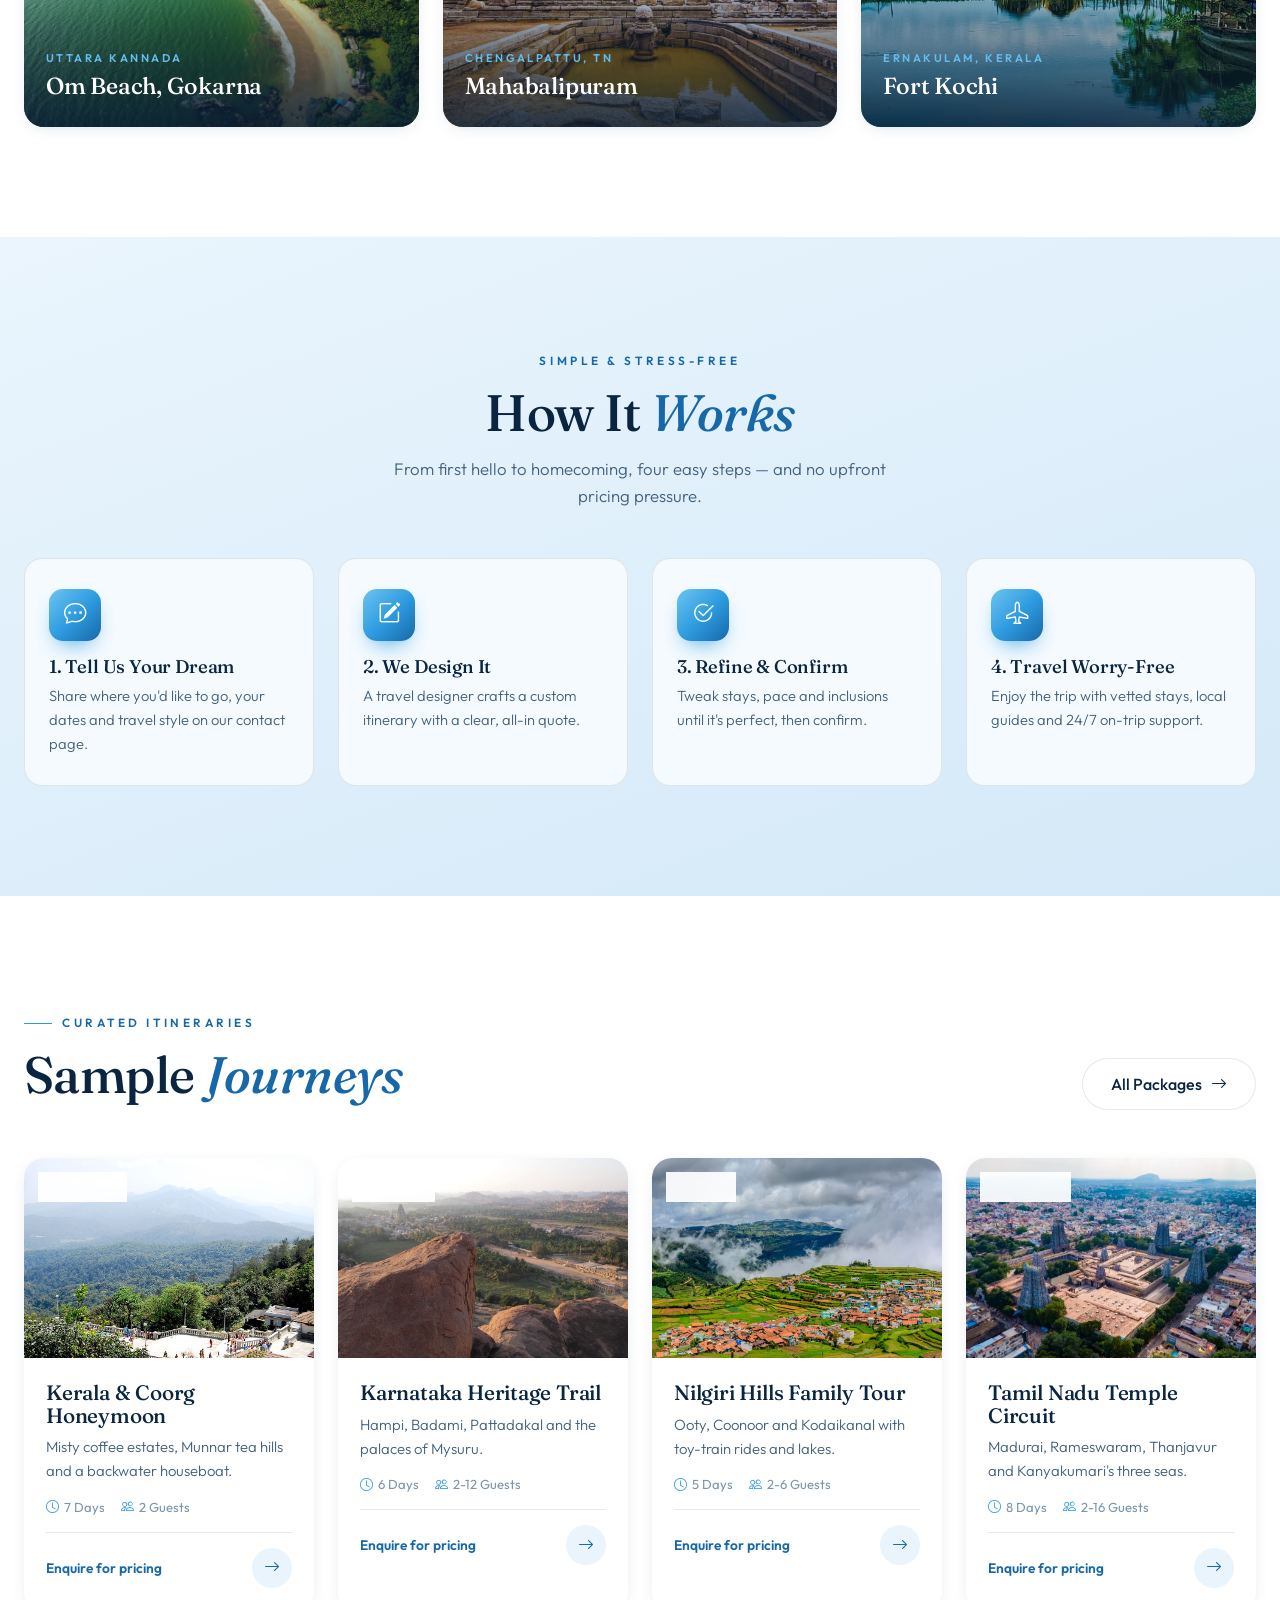
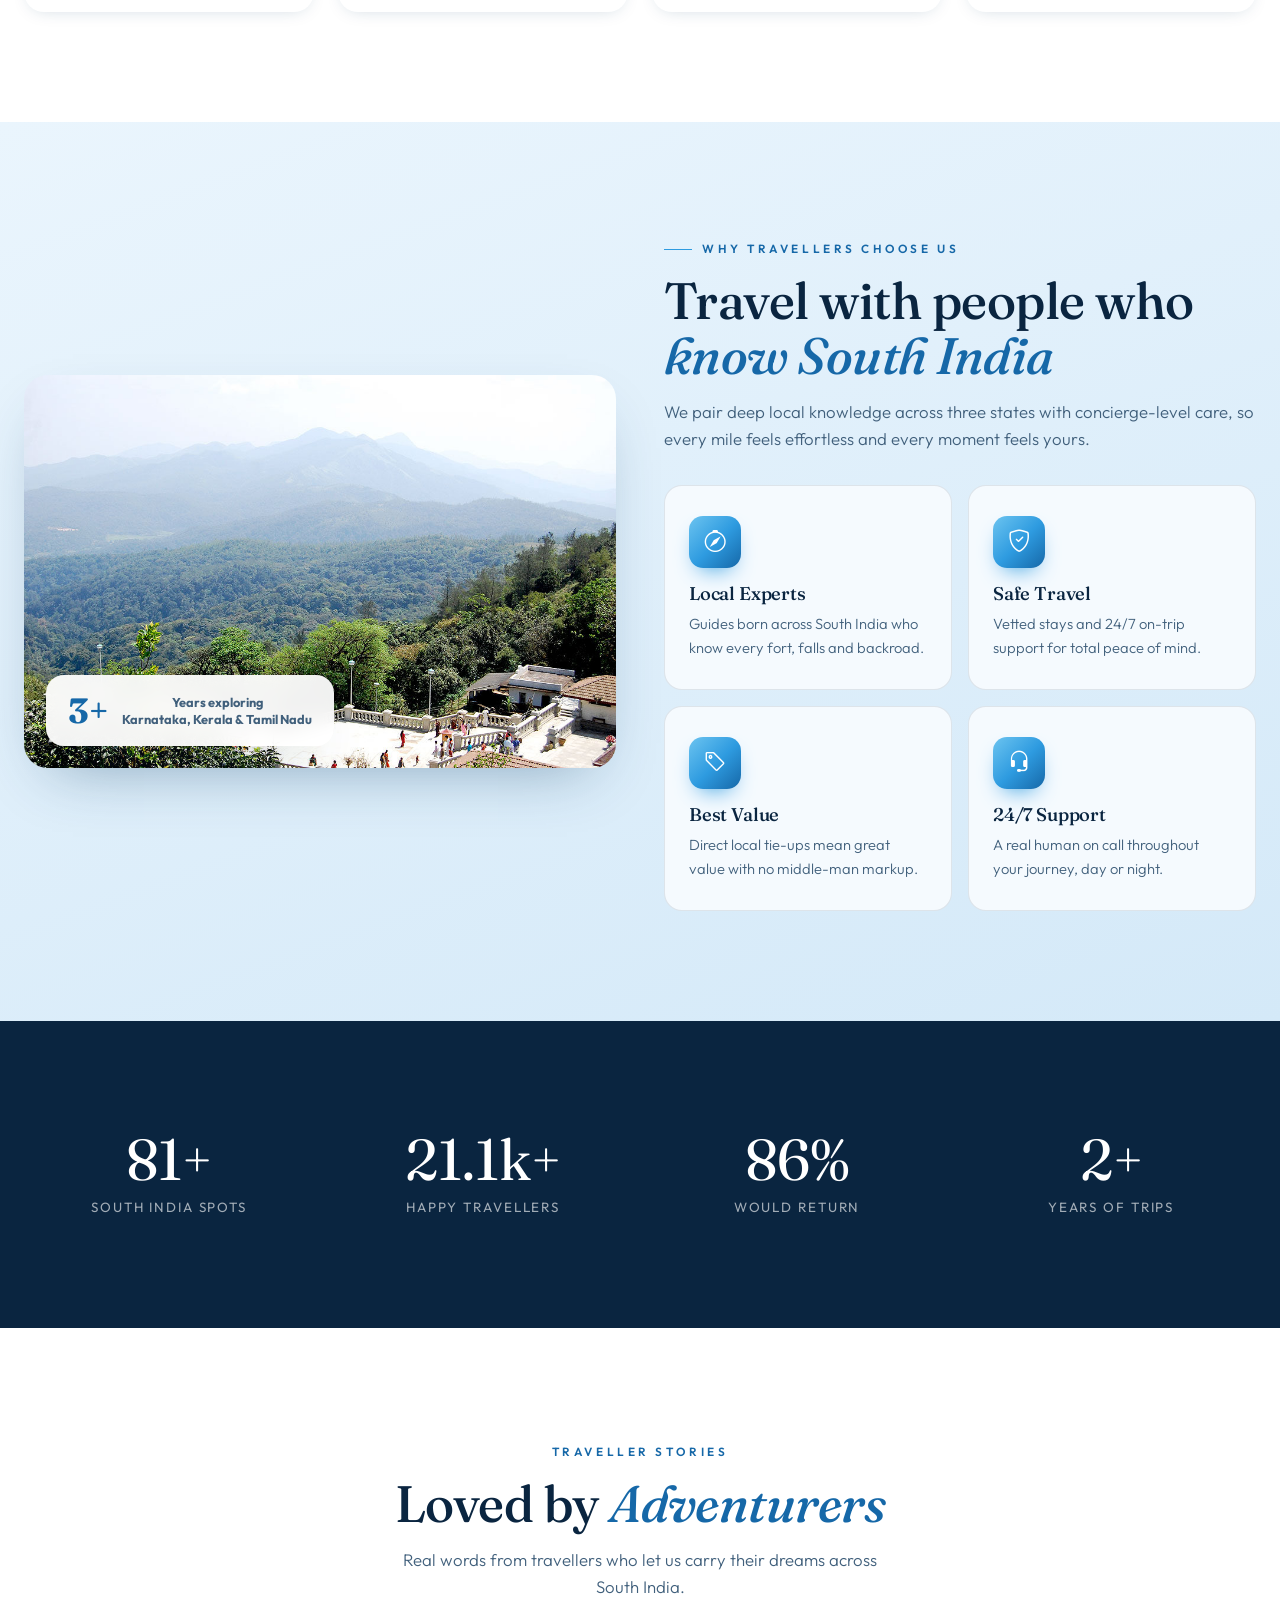
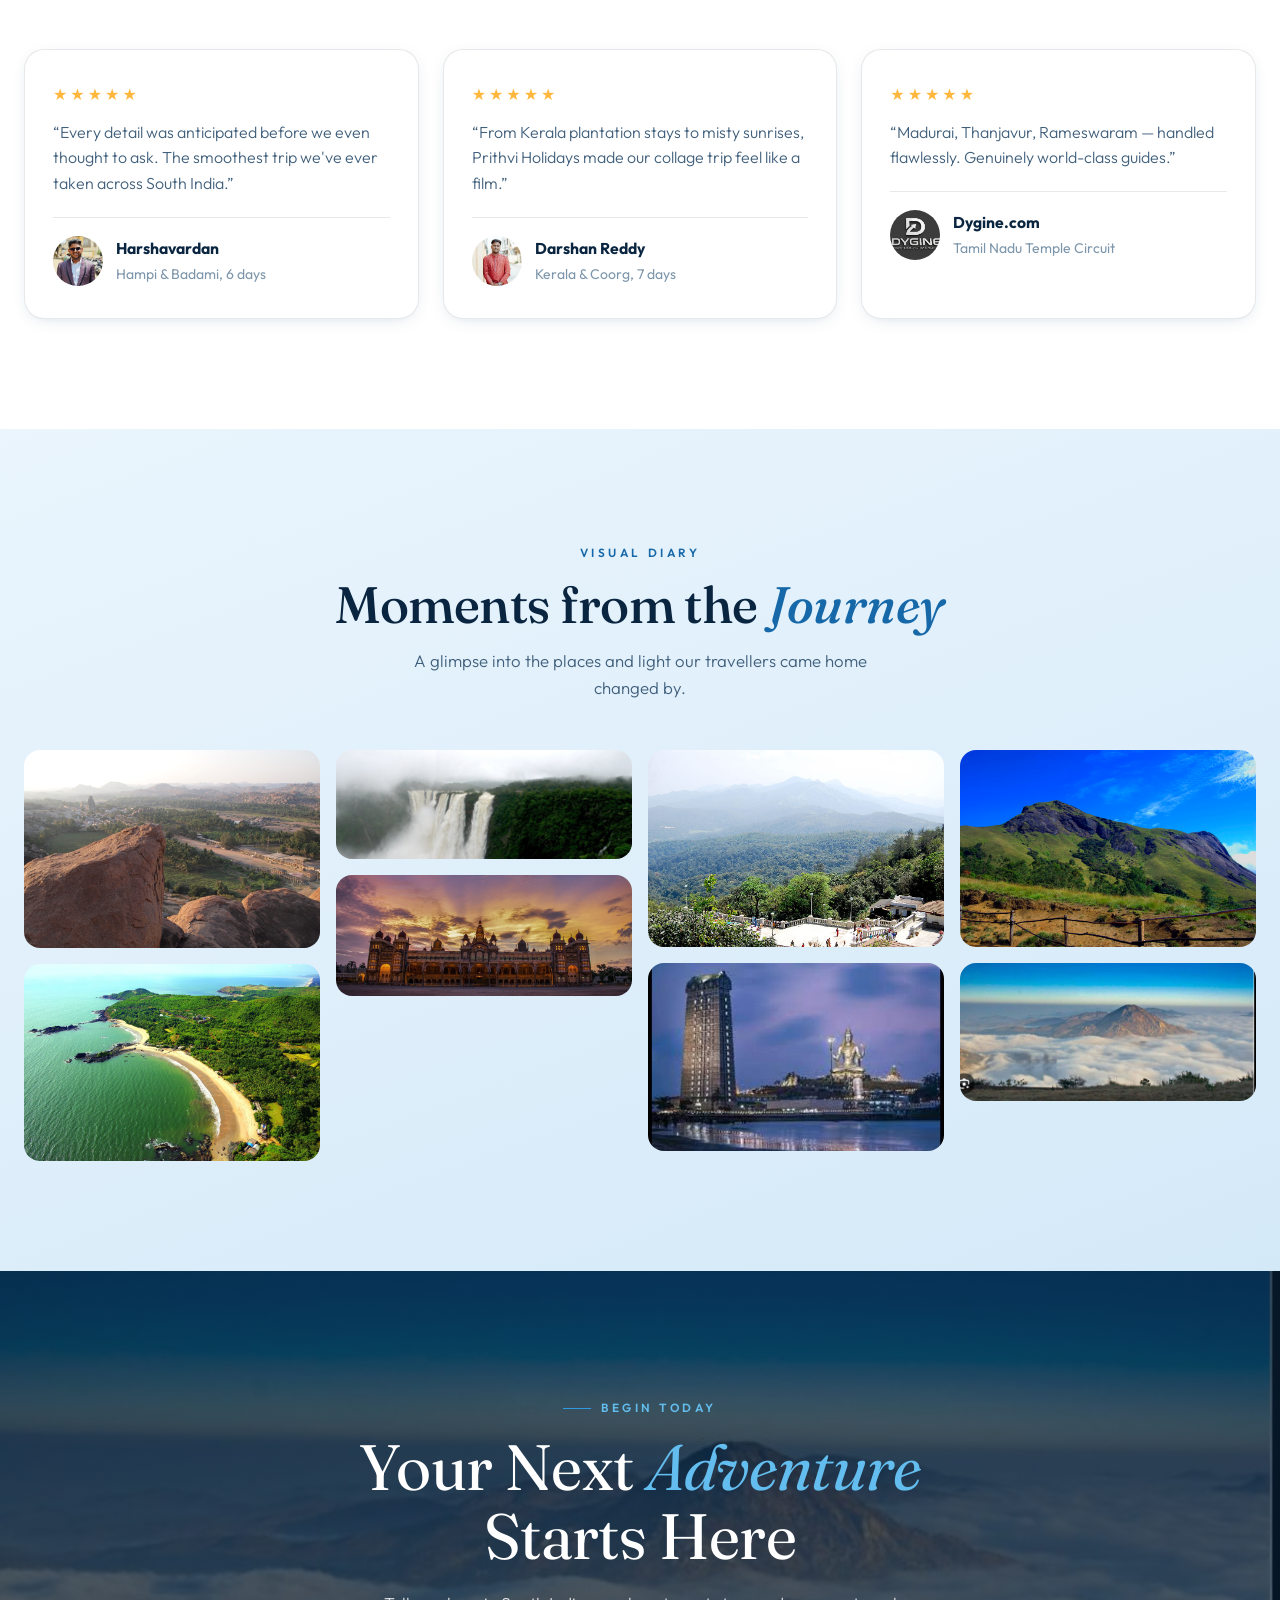
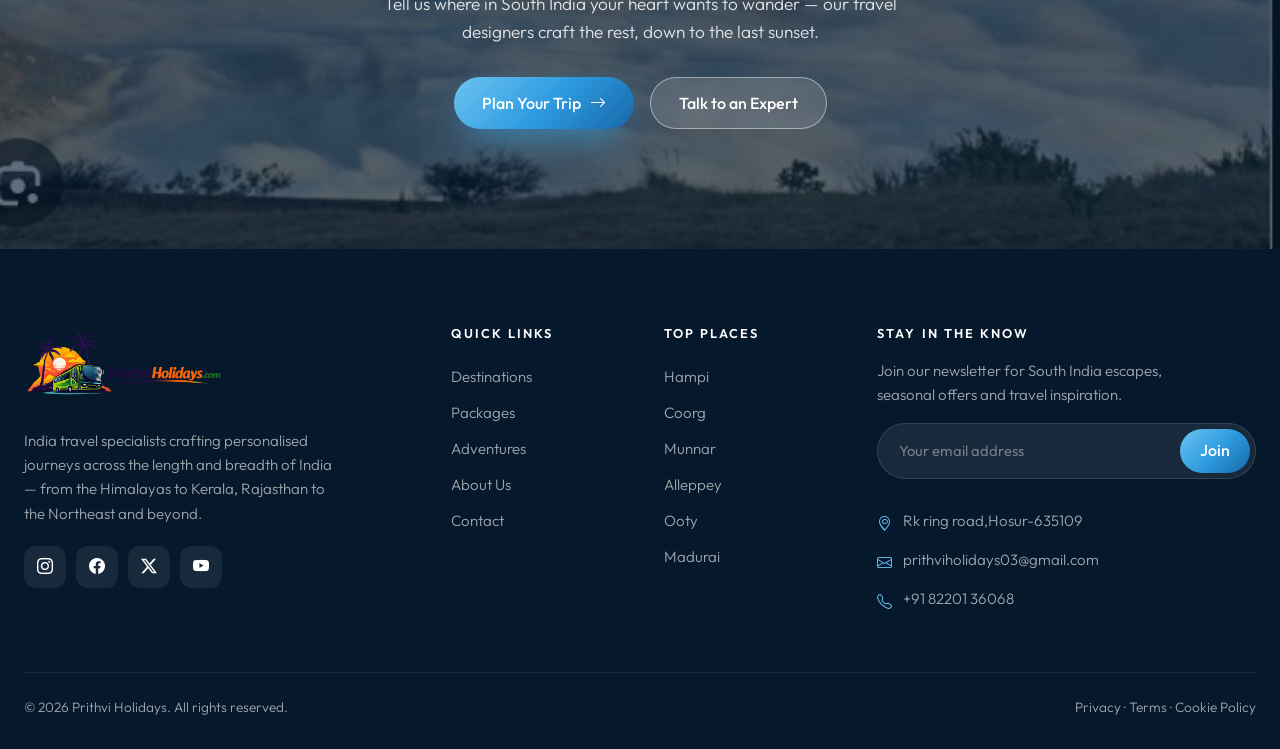
==== commit 8b6e46e2: "12 to 3" ====
--- a/index.html
+++ b/index.html
@@ -198,7 +198,7 @@
   </div>
 </section>
 
-<section class="section bg-ink"><div class="container-x"><div class="row g-4 text-center"><div class="col-6 col-md-3 stat reveal" data-d="0"><div class="n" data-to="90" data-suf="+">0</div><div class="l">South India Spots</div></div><div class="col-6 col-md-3 stat reveal" data-d="1"><div class="n" data-to="24000" data-suf="+">0</div><div class="l">Happy Travellers</div></div><div class="col-6 col-md-3 stat reveal" data-d="2"><div class="n" data-to="98" data-suf="%">0</div><div class="l">Would Return</div></div><div class="col-6 col-md-3 stat reveal" data-d="3"><div class="n" data-to="12" data-suf="+">0</div><div class="l">Years of Trips</div></div></div></div></section>
+<section class="section bg-ink"><div class="container-x"><div class="row g-4 text-center"><div class="col-6 col-md-3 stat reveal" data-d="0"><div class="n" data-to="90" data-suf="+">0</div><div class="l">South India Spots</div></div><div class="col-6 col-md-3 stat reveal" data-d="1"><div class="n" data-to="24000" data-suf="+">0</div><div class="l">Happy Travellers</div></div><div class="col-6 col-md-3 stat reveal" data-d="2"><div class="n" data-to="98" data-suf="%">0</div><div class="l">Would Return</div></div><div class="col-6 col-md-3 stat reveal" data-d="3"><div class="n" data-to="3" data-suf="+">0</div><div class="l">Years of Trips</div></div></div></div></section>
 
 <section class="section">
   <div class="container-x">
